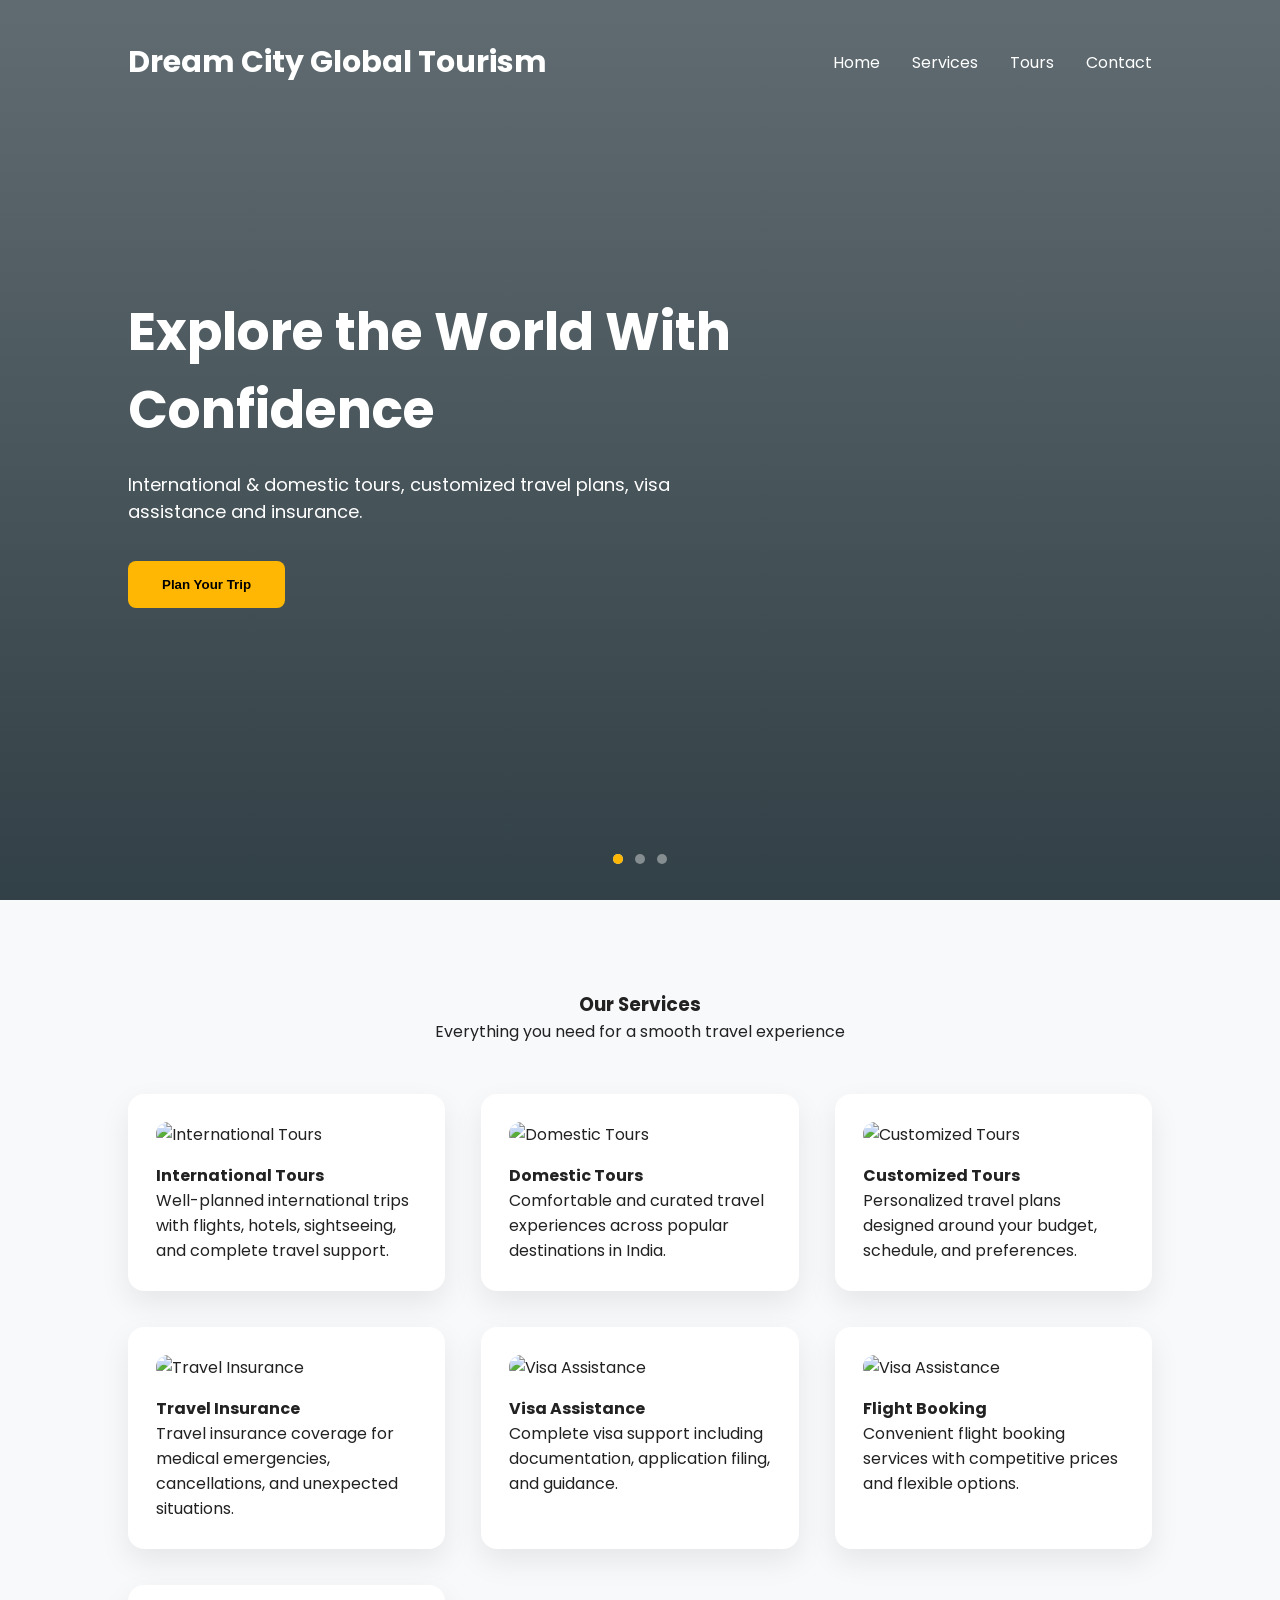
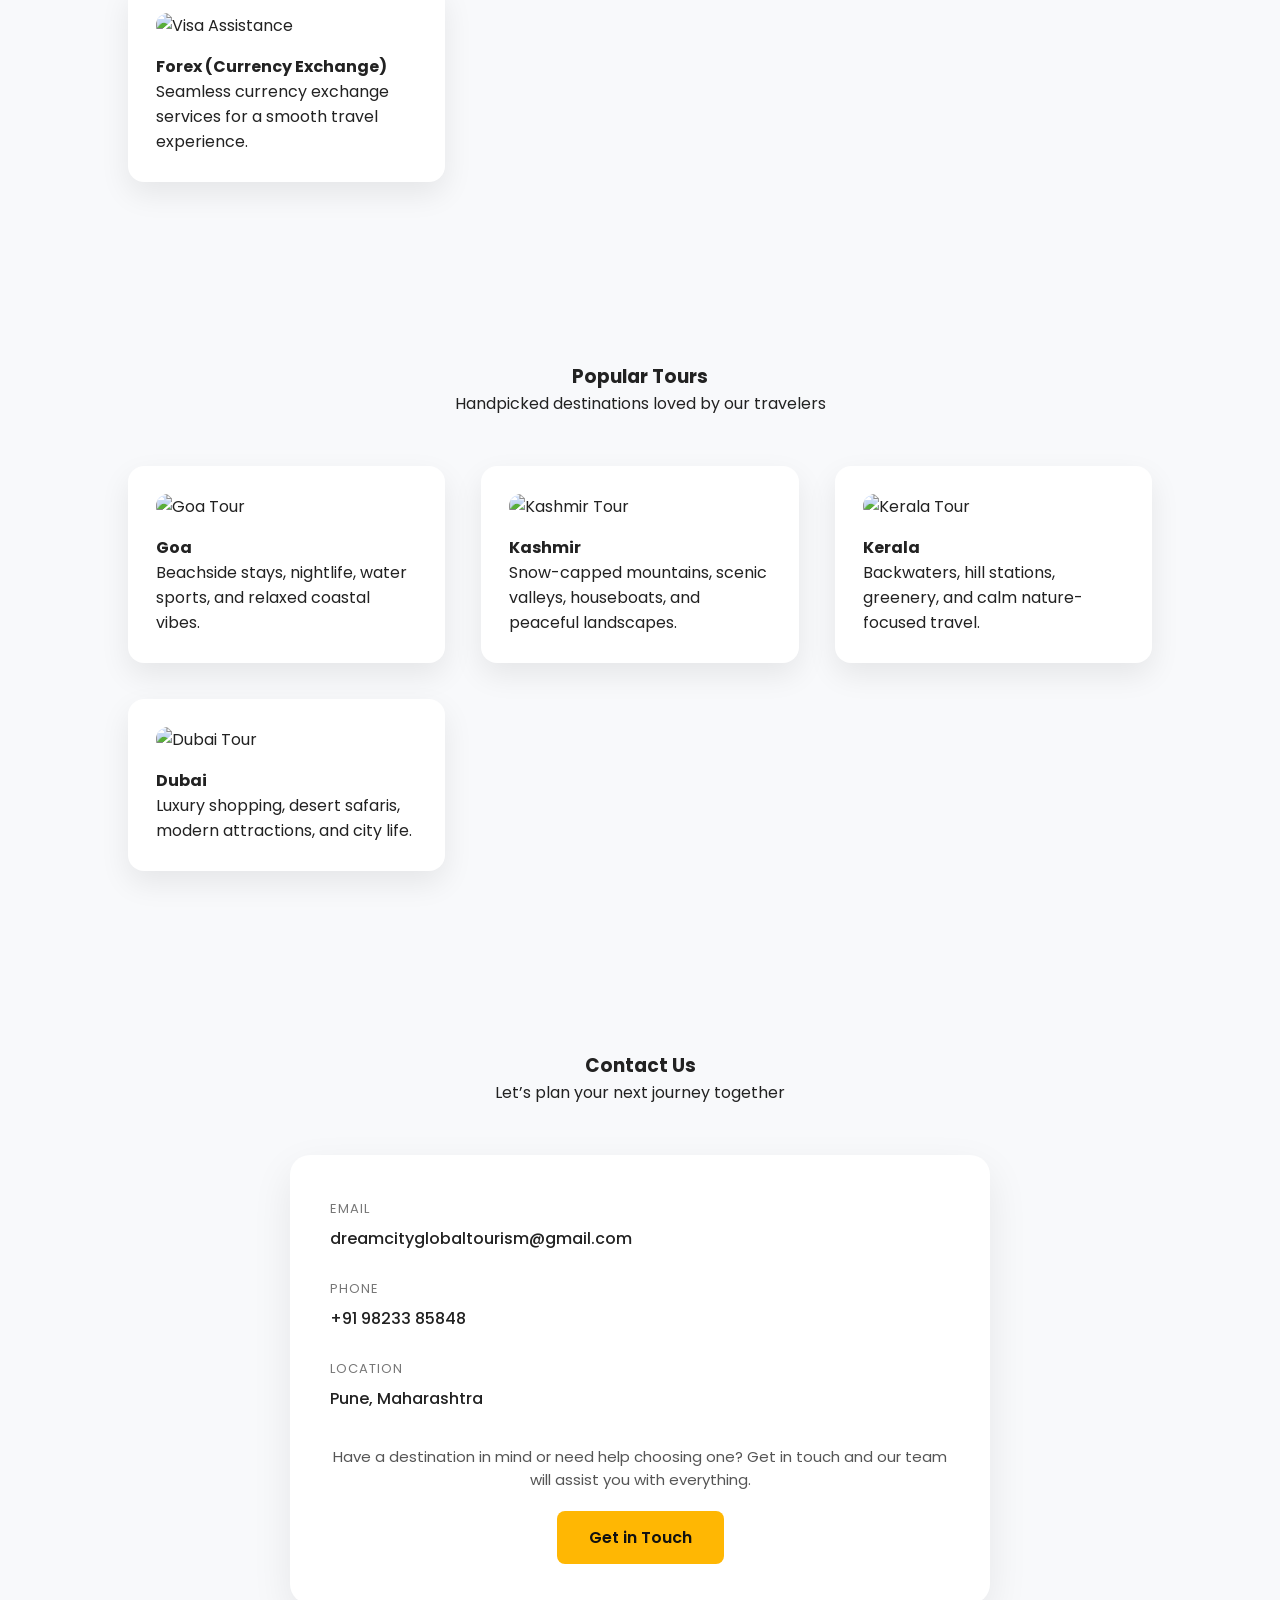
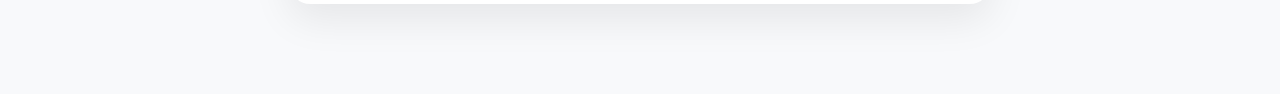
==== index.html @ 0d1ad714 "Update service images and add new services" ====
<!DOCTYPE html>
<html lang="en">
<head>
<meta charset="UTF-8">
<meta name="viewport" content="width=device-width, initial-scale=1.0">
<link rel="stylesheet" href="style.css">
<title>Dream City Global Tourism | Travel Smarter</title>

<link href="https://fonts.googleapis.com/css2?family=Poppins:wght@300;400;600;700&display=swap" rel="stylesheet">

<style>
/* ================= GLOBAL ================= */
* { margin: 0; padding: 0; box-sizing: border-box; }
html { scroll-behavior: smooth; }
body { font-family: 'Poppins', sans-serif; background: #f8f9fb; color: #222; }
a { text-decoration: none; color: inherit; }

/* ================= NAV ================= */
nav {
  position: absolute;
  top: 40px;
  left: 10%;
  right: 10%;
  display: flex;
  align-items: center;
  z-index: 10;
}
nav h1 { font-size: 30px; font-weight: 700; }
nav ul {
  list-style: none;
  display: flex;
  gap: 32px;
  margin-left: auto;
}
nav ul li a {
  position: relative;
  padding-bottom: 6px;
}
nav ul li a::after {
  content: '';
  position: absolute;
  left: 0;
  bottom: 0;
  width: 0;
  height: 2px;
  background: #ffb703;
  transition: width 0.3s;
}
nav ul li a:hover::after { width: 100%; }

/* ================= HOME / HERO ================= */
header {
  min-height: 100vh;
  position: relative;
  color: white;
  padding: 48px 10%;
  display: flex;
  align-items: center;
  overflow: hidden;
}

/* Slideshow */
.slideshow {
  position: absolute;
  inset: 0;
  z-index: -1;
}
.slide {
  position: absolute;
  inset: 0;
  background-size: cover;
  background-position: center;
  opacity: 0;
  transition: opacity 1s ease;
}
.slide.active { opacity: 1; }

.slideshow::after {
  content: '';
  position: absolute;
  inset: 0;
  background: linear-gradient(rgba(15,32,39,0.65), rgba(15,32,39,0.85));
}

/* Hero Text */
.hero {
  max-width: 620px;
}
.hero h2 { font-size: 52px; margin-bottom: 22px; }
.hero p { font-size: 18px; margin-bottom: 36px; }
.hero button {
  padding: 16px 34px;
  background: #ffb703;
  border: none;
  font-weight: 600;
  border-radius: 8px;
  cursor: pointer;
}

/* Slider dots + timeline */
.slider-controls {
  position: absolute;
  bottom: 36px;
  left: 50%;
  transform: translateX(-50%);
  display: flex;
  gap: 12px;
  z-index: 10;
}
.dot {
  width: 10px;
  height: 10px;
  border-radius: 50%;
  background: rgba(255,255,255,0.4);
  position: relative;
  overflow: hidden;
  cursor: pointer;
}
.dot.active { background: rgba(255,255,255,0.8); }
.dot::after {
  content: '';
  position: absolute;
  inset: 0;
  width: 0;
  background: #ffb703;
}
.dot.active::after {
  animation: progress 5s linear forwards;
}
@keyframes progress {
  from { width: 0; }
  to { width: 100%; }
}

/* ================= SECTIONS ================= */
section {
  padding: 90px 10%;
}
.section-title {
  text-align: center;
  margin-bottom: 50px;
}

/* ================= SERVICES ================= */
.services {
  display: grid;
  grid-template-columns: repeat(auto-fit, minmax(260px, 1fr));
  gap: 36px;
}
.card {
  background: white;
  padding: 28px;
  border-radius: 16px;
  box-shadow: 0 12px 30px rgba(0,0,0,0.08);
  transition: transform 0.3s;
}
.card:hover { transform: translateY(-8px); }
.card img {
  width: 100%;
  height: 180px;
  object-fit: cover;
  border-radius: 12px;
  margin-bottom: 16px;
}

/* ================= TOURS ================= */
.tours {
  display: grid;
  grid-template-columns: repeat(auto-fit, minmax(260px, 1fr));
  gap: 36px;
}

/* ================= CONTACT ================= */
.contact {
  max-width: 600px;
  margin: auto;
  text-align: center;
}

/* ================= RESPONSIVE ================= */
@media (max-width: 768px) {
  nav ul { display: none; }
  .hero h2 { font-size: 38px; }
}
</style>
</head>

<body>

<!-- ================= HOME ================= -->
<header id="home">

  <div class="slideshow">
    <div class="slide active" style="background-image:url('homeimages/slide1.jpg')"></div>
    <div class="slide" style="background-image:url('homeimages/slide2.jpg')"></div>
    <div class="slide" style="background-image:url('homeimages/slide3.jpg')"></div>
  </div>

  <nav>
    <h1>Dream City Global Tourism</h1>
    <ul>
      <li><a href="#home">Home</a></li>
      <li><a href="#services">Services</a></li>
      <li><a href="#tours">Tours</a></li>
      <li><a href="#contact">Contact</a></li>
    </ul>
  </nav>

  <div class="hero">
    <h2>Explore the World With Confidence</h2>
    <p>International & domestic tours, customized travel plans, visa assistance and insurance.</p>
    <button onclick="location.href='#contact'">Plan Your Trip</button>
  </div>

  <div class="slider-controls">
    <div class="dot active" data-slide="0"></div>
    <div class="dot" data-slide="1"></div>
    <div class="dot" data-slide="2"></div>
  </div>
</header>

<!-- ================= SERVICES ================= -->
<section id="services">
  <div class="section-title">
    <h3>Our Services</h3>
    <p>Everything you need for a smooth travel experience</p>
  </div>

  <div class="services">

    <div class="card">
      <img src="https://images.unsplash.com/photo-1576606970009-7ddc4229ced7?q=80&w=687&auto=format&fit=crop&ixlib=rb-4.1.0&ixid=M3wxMjA3fDB8MHxwaG90by1wYWdlfHx8fGVufDB8fHx8fA%3D%3D" alt="International Tours">
      <h4>International Tours</h4>
      <p>
        Well-planned international trips with flights, hotels,
        sightseeing, and complete travel support.
      </p>
    </div>

    <div class="card">
      <img src="https://images.unsplash.com/photo-1598434192043-71111c1b3f41?q=80&w=735&auto=format&fit=crop&ixlib=rb-4.1.0&ixid=M3wxMjA3fDB8MHxwaG90by1wYWdlfHx8fGVufDB8fHx8fA%3D%3D" alt="Domestic Tours">
      <h4>Domestic Tours</h4>
      <p>
        Comfortable and curated travel experiences across
        popular destinations in India.
      </p>
    </div>

    <div class="card">
      <img src="https://images.unsplash.com/photo-1588979355313-6711a095465f?q=80&w=672&auto=format&fit=crop&ixlib=rb-4.1.0&ixid=M3wxMjA3fDB8MHxwaG90by1wYWdlfHx8fGVufDB8fHx8fA%3D%3D" alt="Customized Tours">
      <h4>Customized Tours</h4>
      <p>
        Personalized travel plans designed around your
        budget, schedule, and preferences.
      </p>
    </div>

    <div class="card">
      <img src="https://cdn.prod.website-files.com/64b351c1d4e691cd90ad3d8f/68cc66d7bc62b01a6e5ba6d2_Travel%20Insurance%20for%20Canadians%20Everything%20You%20Need%20to%20Know%20Before%20Your%20Next%20Trip-min.png" alt="Travel Insurance">
      <h4>Travel Insurance</h4>
      <p>
        Travel insurance coverage for medical emergencies,
        cancellations, and unexpected situations.
      </p>
    </div>

    <div class="card">
      <img src="https://visadone.com/wp-content/uploads/2023/09/indian-passport-with-airoplane-on-world-map.jpg" alt="Visa Assistance">
      <h4>Visa Assistance</h4>
      <p>
        Complete visa support including documentation,
        application filing, and guidance.
      </p>
    </div>

     <div class="card">
      <img src="https://productimages.withfloats.com/serviceimages/tile/66e04db7fb564407d5b4b299Flight-Tickets-Rule" alt="Visa Assistance">
      <h4>Flight Booking</h4>
      <p>
        Convenient flight booking services with competitive prices and flexible options.
      </p>
    </div>

     <div class="card">
      <img src="https://www.relimoney.com/assets/img/rates-banner.png" alt="Visa Assistance">
      <h4>Forex (Currency Exchange) </h4>
      <p>
        Seamless currency exchange services for a smooth travel experience.
      </p>
    </div>

  </div>
</section>


<!-- ================= TOURS ================= -->
<section id="tours">
  <div class="section-title">
    <h3>Popular Tours</h3>
    <p>Handpicked destinations loved by our travelers</p>
  </div>

  <div class="tours">

    <div class="card">
      <img src="tourimages/goa.jpg" alt="Goa Tour">
      <h4>Goa</h4>
      <p>
        Beachside stays, nightlife, water sports,
        and relaxed coastal vibes.
      </p>
    </div>

    <div class="card">
      <img src="tourimages/kashmir.jpg" alt="Kashmir Tour">
      <h4>Kashmir</h4>
      <p>
        Snow-capped mountains, scenic valleys,
        houseboats, and peaceful landscapes.
      </p>
    </div>

    <div class="card">
      <img src="tourimages/kerala.jpg" alt="Kerala Tour">
      <h4>Kerala</h4>
      <p>
        Backwaters, hill stations, greenery,
        and calm nature-focused travel.
      </p>
    </div>

    <div class="card">
      <img src="tourimages/dubai.jpg" alt="Dubai Tour">
      <h4>Dubai</h4>
      <p>
        Luxury shopping, desert safaris,
        modern attractions, and city life.
      </p>
    </div>

  </div>
</section>


<!-- ================= CONTACT ================= -->
<section id="contact">
  <div class="section-title">
    <h3>Contact Us</h3>
    <p>Let’s plan your next journey together</p>
  </div>

  <div class="contact-card">
    <div class="contact-item">
      <span>Email</span>
      <p>dreamcityglobaltourism@gmail.com</p>
    </div>

    <div class="contact-item">
      <span>Phone</span>
      <p>+91 98233 85848 </p>
    </div>

    <div class="contact-item">
      <span>Location</span>
      <p>Pune, Maharashtra</p>
    </div>

    <div class="contact-cta">
      <p>
        Have a destination in mind or need help choosing one?
        Get in touch and our team will assist you with everything.
      </p>
      <a href="mailto:dreamcityglobaltourism@gmail.com" class="contact-btn">
        Get in Touch
      </a>
    </div>
  </div>
</section>


<script>
/* ================= SLIDER LOGIC ================= */
const slides = document.querySelectorAll('.slide');
const dots = document.querySelectorAll('.dot');
let current = 0;
let interval = setInterval(nextSlide, 5000);

function showSlide(i) {
  slides.forEach(s => s.classList.remove('active'));
  dots.forEach(d => d.classList.remove('active'));
  slides[i].classList.add('active');
  dots[i].classList.add('active');
  current = i;
  reset();
}
function nextSlide() {
  showSlide((current + 1) % slides.length);
}
function reset() {
  clearInterval(interval);
  interval = setInterval(nextSlide, 5000);
}
dots.forEach(d => d.onclick = () => showSlide(+d.dataset.slide));

/* Swipe support */
let startX = 0;
document.querySelector('.slideshow').addEventListener('touchstart', e => {
  startX = e.touches[0].clientX;
},{passive:true});
document.querySelector('.slideshow').addEventListener('touchend', e => {
  let endX = e.changedTouches[0].clientX;
  if (startX - endX > 50) nextSlide();
  if (endX - startX > 50) showSlide((current - 1 + slides.length) % slides.length);
},{passive:true});
</script>

</body>
</html>
---- style.css ----
body{font-family:Poppins,sans-serif;} nav{display:flex;} ul{margin-left:auto;display:flex;gap:20px;}

/* ================= CONTACT ================= */
.contact-card {
  max-width: 700px;
  margin: auto;
  background: white;
  border-radius: 20px;
  padding: 40px;
  box-shadow: 0 15px 40px rgba(0,0,0,0.08);
  display: grid;
  gap: 24px;
}

.contact-item span {
  font-size: 13px;
  text-transform: uppercase;
  letter-spacing: 1px;
  color: #777;
}

.contact-item p {
  font-size: 16px;
  font-weight: 500;
  margin-top: 6px;
}

.contact-cta {
  margin-top: 10px;
  text-align: center;
}

.contact-cta p {
  font-size: 15px;
  color: #555;
  margin-bottom: 20px;
}

.contact-btn {
  display: inline-block;
  padding: 14px 32px;
  background: #ffb703;
  color: #111;
  font-weight: 600;
  border-radius: 8px;
  transition: transform 0.2s ease, box-shadow 0.2s ease;
}

.contact-btn:hover {
  transform: translateY(-2px);
  box-shadow: 0 8px 20px rgba(0,0,0,0.15);
}
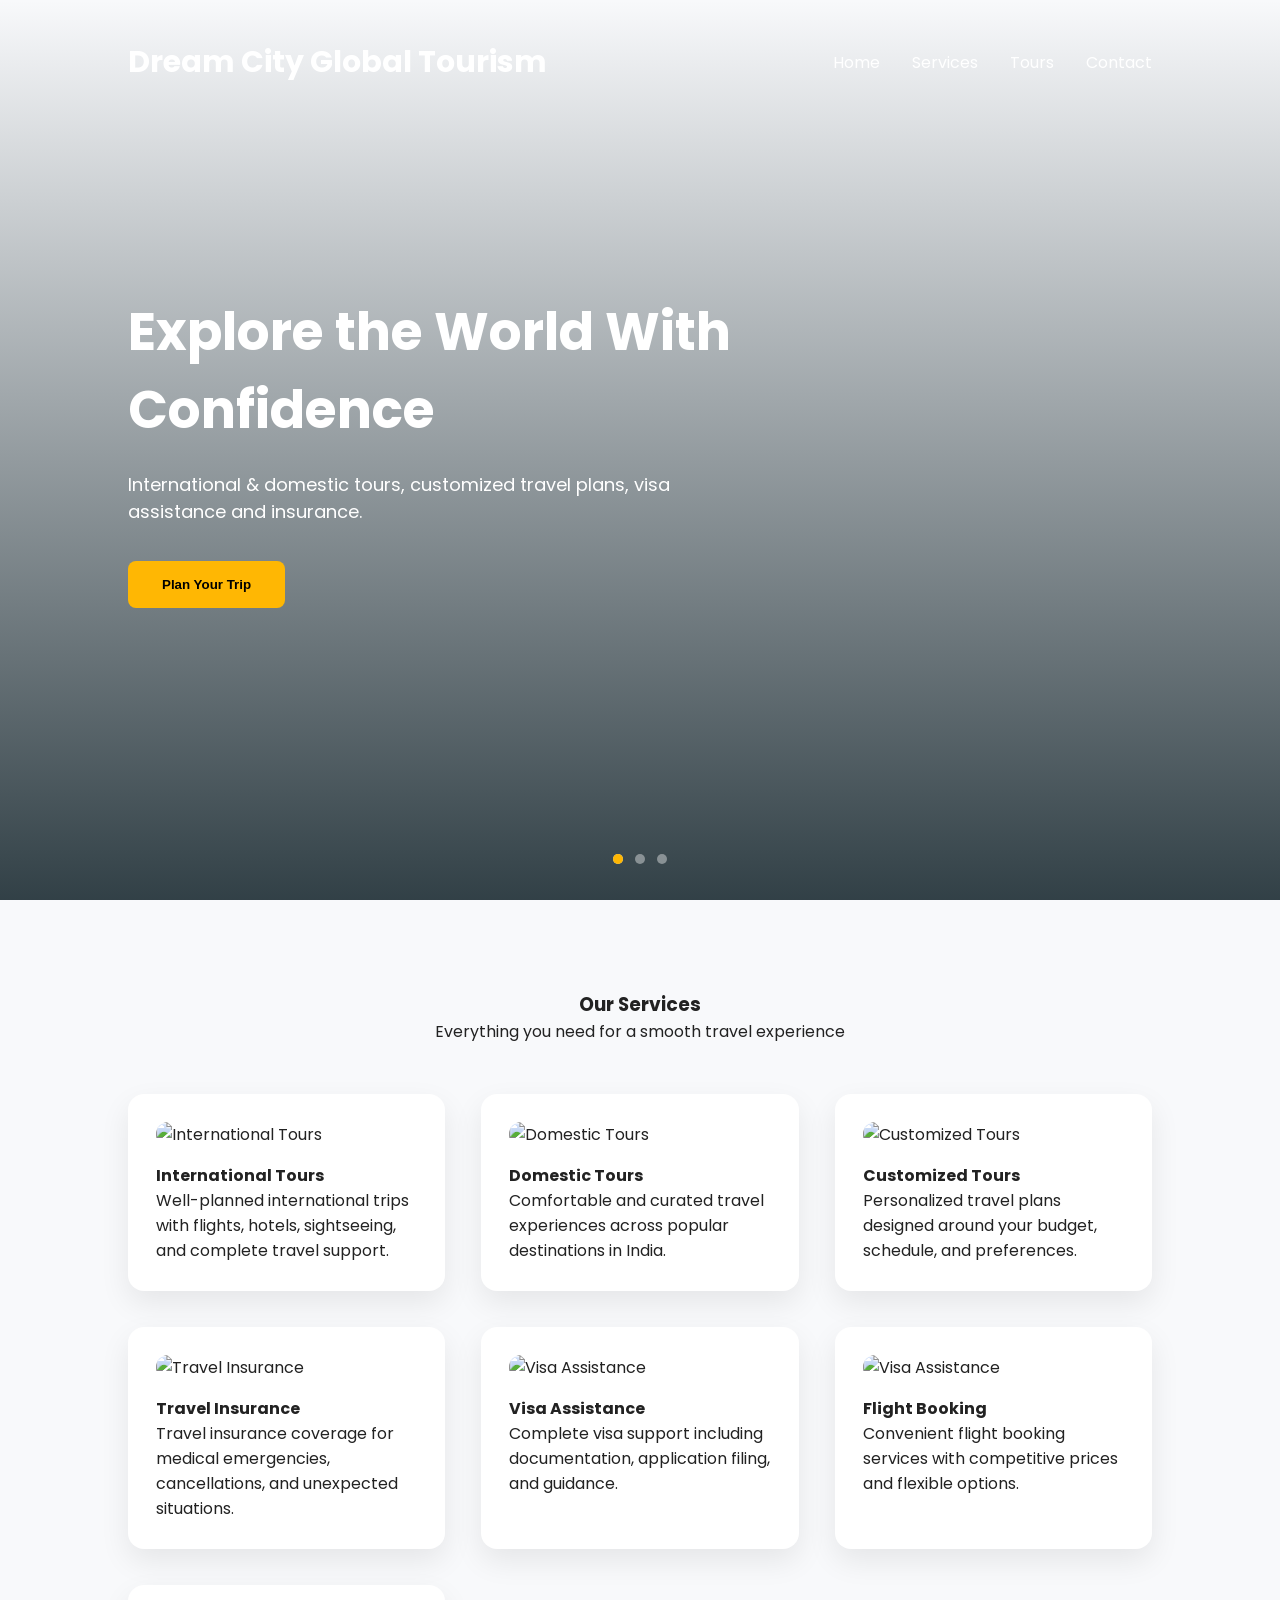
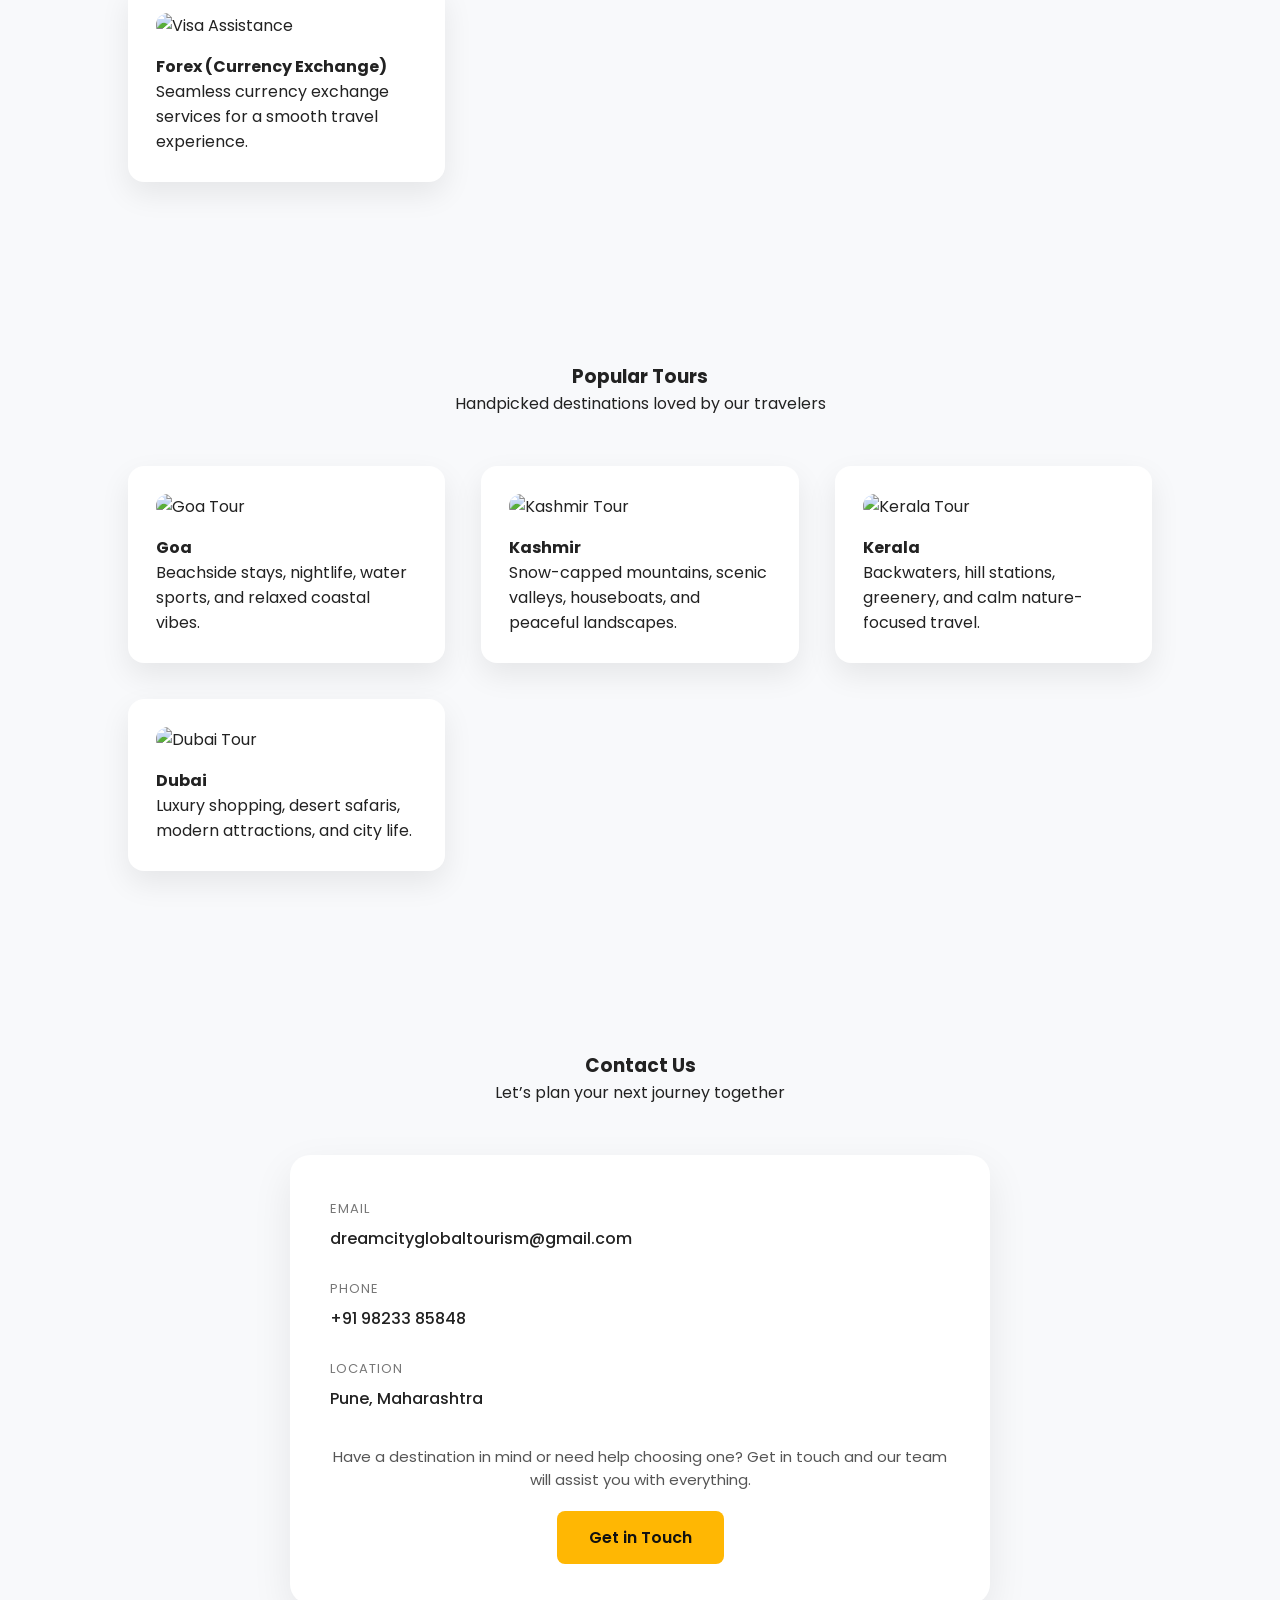
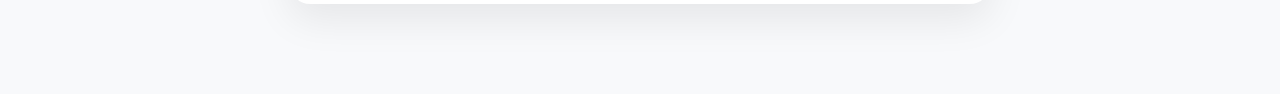
==== commit 564ef378: "Adjust background gradient in slideshow" ====
--- a/index.html
+++ b/index.html
@@ -79,8 +79,9 @@
   content: '';
   position: absolute;
   inset: 0;
-  background: linear-gradient(rgba(15,32,39,0.65), rgba(15,32,39,0.85));
-}
+  background: linear-gradient(rgba(15, 32, 39, 0), rgba(15,32,39,0.85));
+}
+
 
 /* Hero Text */
 .hero {
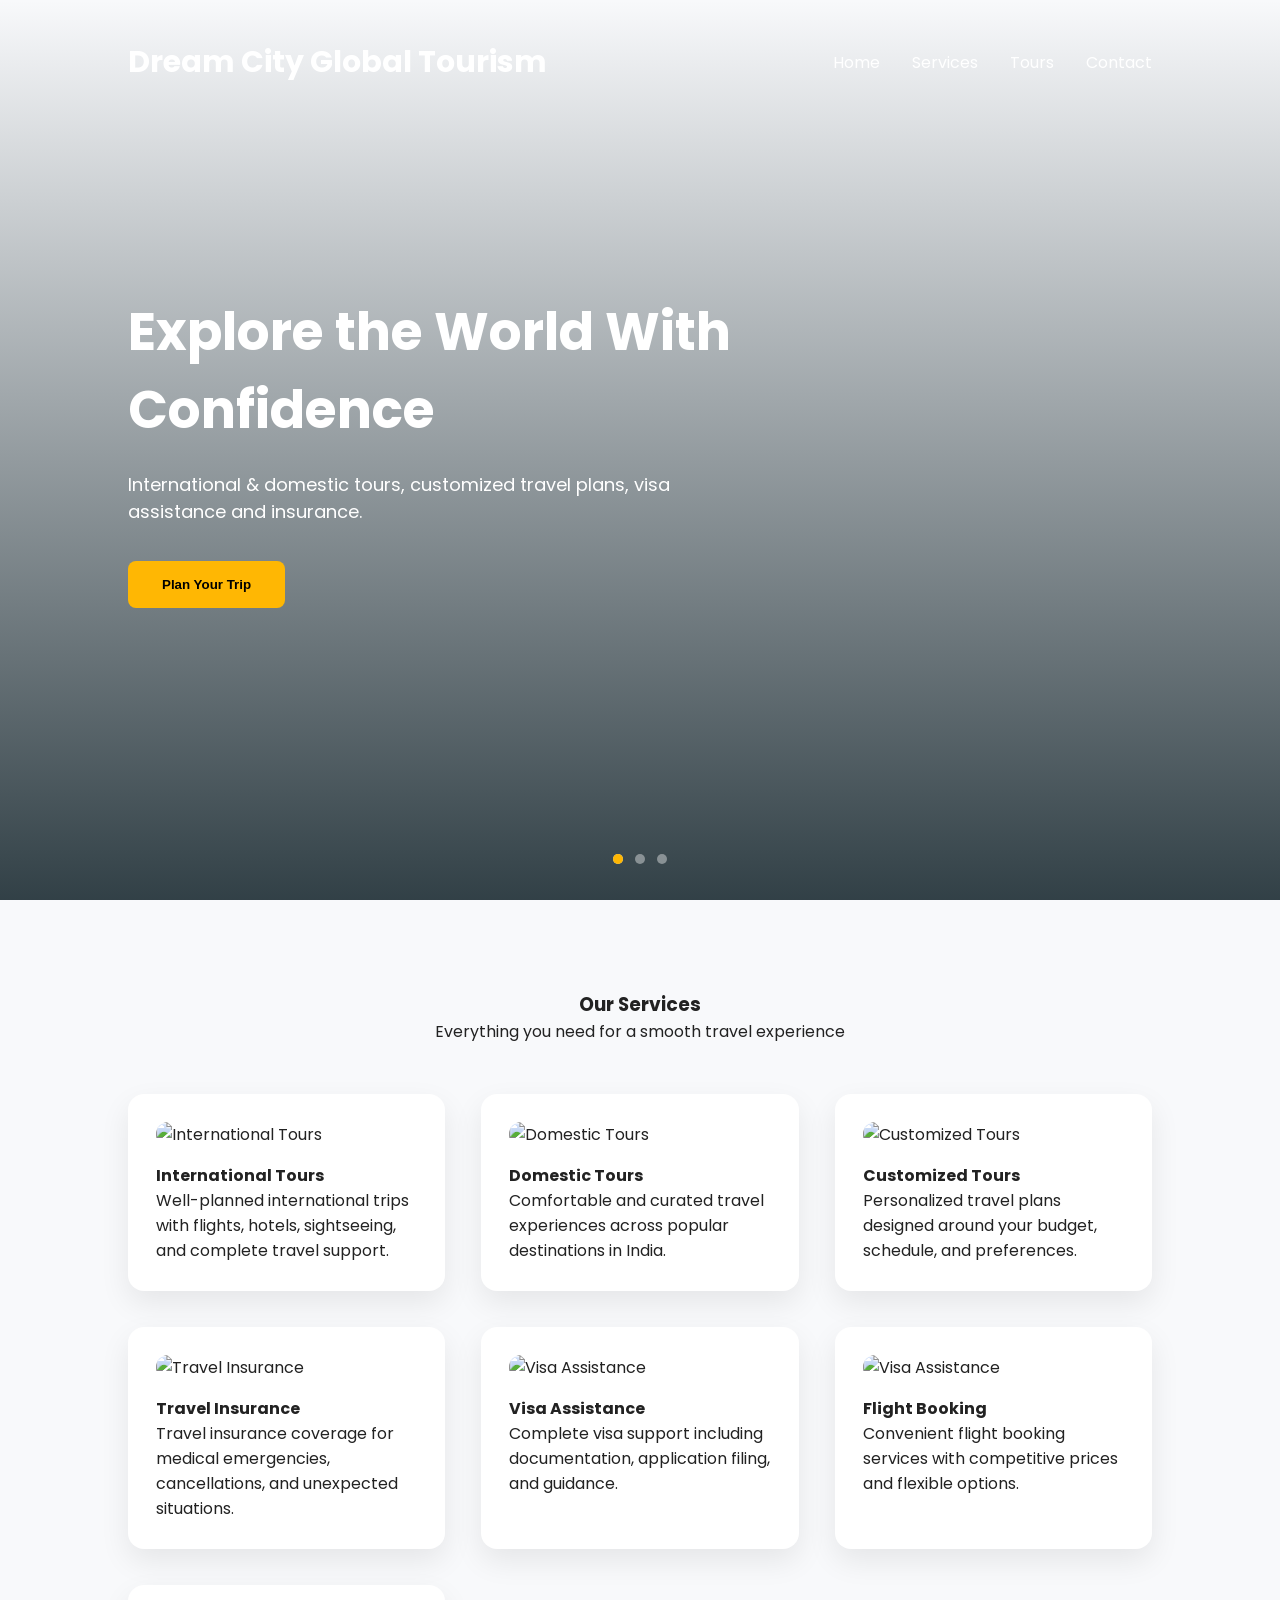
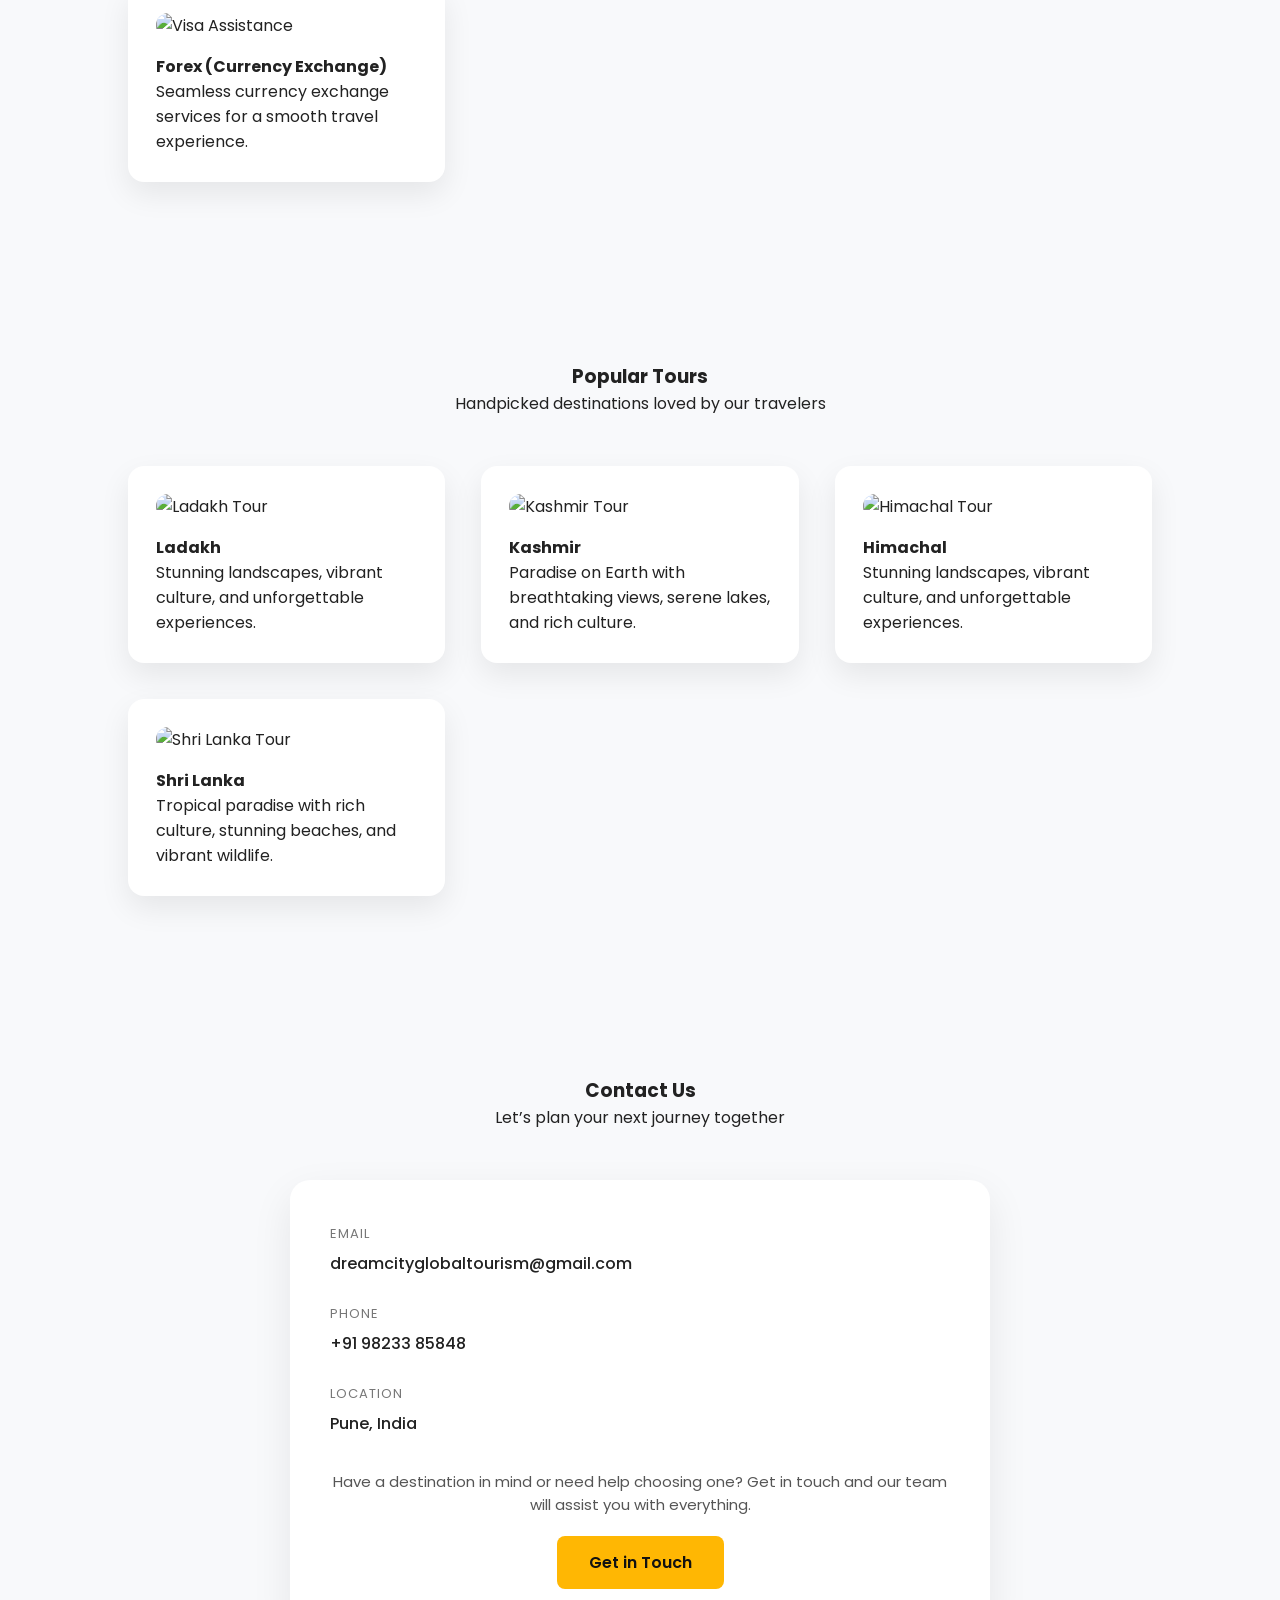
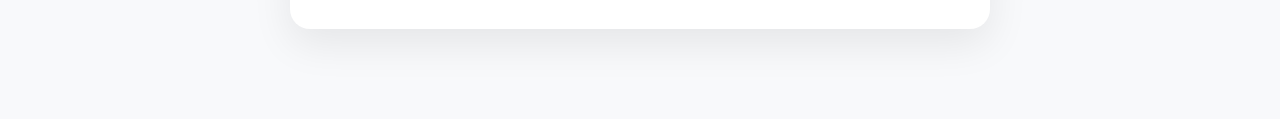
==== commit ed95f375: "Update image sources and tour descriptions in index.html" ====
--- a/index.html
+++ b/index.html
@@ -82,7 +82,6 @@
   background: linear-gradient(rgba(15, 32, 39, 0), rgba(15,32,39,0.85));
 }
 
-
 /* Hero Text */
 .hero {
   max-width: 620px;
@@ -192,9 +191,9 @@
 <header id="home">
 
   <div class="slideshow">
-    <div class="slide active" style="background-image:url('homeimages/slide1.jpg')"></div>
-    <div class="slide" style="background-image:url('homeimages/slide2.jpg')"></div>
-    <div class="slide" style="background-image:url('homeimages/slide3.jpg')"></div>
+    <div class="slide active" style="background-image:url('https://images.unsplash.com/photo-1593693411515-c20261bcad6e?q=80&w=1169&auto=format&fit=crop')"></div>
+    <div class="slide" style="background-image:url('https://images.unsplash.com/flagged/photo-1559717201-fbb671ff56b7?q=80&w=1171&auto=format&fit=crop')"></div>
+    <div class="slide" style="background-image:url('https://images.unsplash.com/photo-1658891283935-fc955a7ebd66?q=80&w=1170&auto=format&fit=crop')"></div>
   </div>
 
   <nav>
@@ -202,7 +201,7 @@
     <ul>
       <li><a href="#home">Home</a></li>
       <li><a href="#services">Services</a></li>
-      <li><a href="#tours">Tours</a></li>
+      <li><a href="tours.html">Tours</a></li> 
       <li><a href="#contact">Contact</a></li>
     </ul>
   </nav>
@@ -210,7 +209,7 @@
   <div class="hero">
     <h2>Explore the World With Confidence</h2>
     <p>International & domestic tours, customized travel plans, visa assistance and insurance.</p>
-    <button onclick="location.href='#contact'">Plan Your Trip</button>
+    <button onclick="location.href='tours.html'">Plan Your Trip</button>
   </div>
 
   <div class="slider-controls">
@@ -294,6 +293,7 @@
 </section>
 
 
+
 <!-- ================= TOURS ================= -->
 <section id="tours">
   <div class="section-title">
@@ -303,39 +303,39 @@
 
   <div class="tours">
 
-    <div class="card">
-      <img src="tourimages/goa.jpg" alt="Goa Tour">
-      <h4>Goa</h4>
-      <p>
-        Beachside stays, nightlife, water sports,
-        and relaxed coastal vibes.
-      </p>
-    </div>
-
-    <div class="card">
-      <img src="tourimages/kashmir.jpg" alt="Kashmir Tour">
+<div class="card">
+      <img src="https://images.unsplash.com/photo-1619837374214-f5b9eb80876d?q=80&w=687&auto=format&fit=crop&ixlib=rb-4.1.0&ixid=M3wxMjA3fDB8MHxwaG90by1wYWdlfHx8fGVufDB8fHx8fA%3D%3D" alt="Ladakh Tour">
+      <h4>Ladakh</h4>
+      <p>
+        Stunning landscapes, vibrant culture,
+        and unforgettable experiences.
+      </p>
+    </div>
+
+    <div class="card">
+      <img src="https://plus.unsplash.com/premium_photo-1697730150003-26a1d469adb4?q=80&w=1074&auto=format&fit=crop&ixlib=rb-4.1.0&ixid=M3wxMjA3fDB8MHxwaG90by1wYWdlfHx8fGVufDB8fHx8fA%3D%3D" alt="Kashmir Tour">
       <h4>Kashmir</h4>
       <p>
-        Snow-capped mountains, scenic valleys,
-        houseboats, and peaceful landscapes.
-      </p>
-    </div>
-
-    <div class="card">
-      <img src="tourimages/kerala.jpg" alt="Kerala Tour">
-      <h4>Kerala</h4>
-      <p>
-        Backwaters, hill stations, greenery,
-        and calm nature-focused travel.
-      </p>
-    </div>
-
-    <div class="card">
-      <img src="tourimages/dubai.jpg" alt="Dubai Tour">
-      <h4>Dubai</h4>
-      <p>
-        Luxury shopping, desert safaris,
-        modern attractions, and city life.
+        Paradise on Earth with breathtaking views,
+        serene lakes, and rich culture.
+      </p>
+    </div>
+
+    <div class="card">
+      <img src="https://images.unsplash.com/photo-1605649487212-47bdab064df7?q=80&w=1170&auto=format&fit=crop&ixlib=rb-4.1.0&ixid=M3wxMjA3fDB8MHxwaG90by1wYWdlfHx8fGVufDB8fHx8fA%3D%3D" alt="Himachal Tour">
+      <h4>Himachal</h4>
+      <p>
+        Stunning landscapes, vibrant culture,
+        and unforgettable experiences.
+      </p>
+    </div>
+
+    <div class="card">
+      <img src="https://www.distinctdestinations.in/DistinctDestinationsBackEndImg/BlogImage/sri-lanka-an-11-day-journey-through-culture-nature-and-heritage-L-distinctdestinations.jpg" alt="Shri Lanka Tour">
+      <h4>Shri Lanka</h4>
+      <p>
+        Tropical paradise with rich culture,
+        stunning beaches, and vibrant wildlife.
       </p>
     </div>
 
@@ -358,12 +358,12 @@
 
     <div class="contact-item">
       <span>Phone</span>
-      <p>+91 98233 85848 </p>
+      <p>+91 98233 85848</p>
     </div>
 
     <div class="contact-item">
       <span>Location</span>
-      <p>Pune, Maharashtra</p>
+      <p>Pune, India</p>
     </div>
 
     <div class="contact-cta">
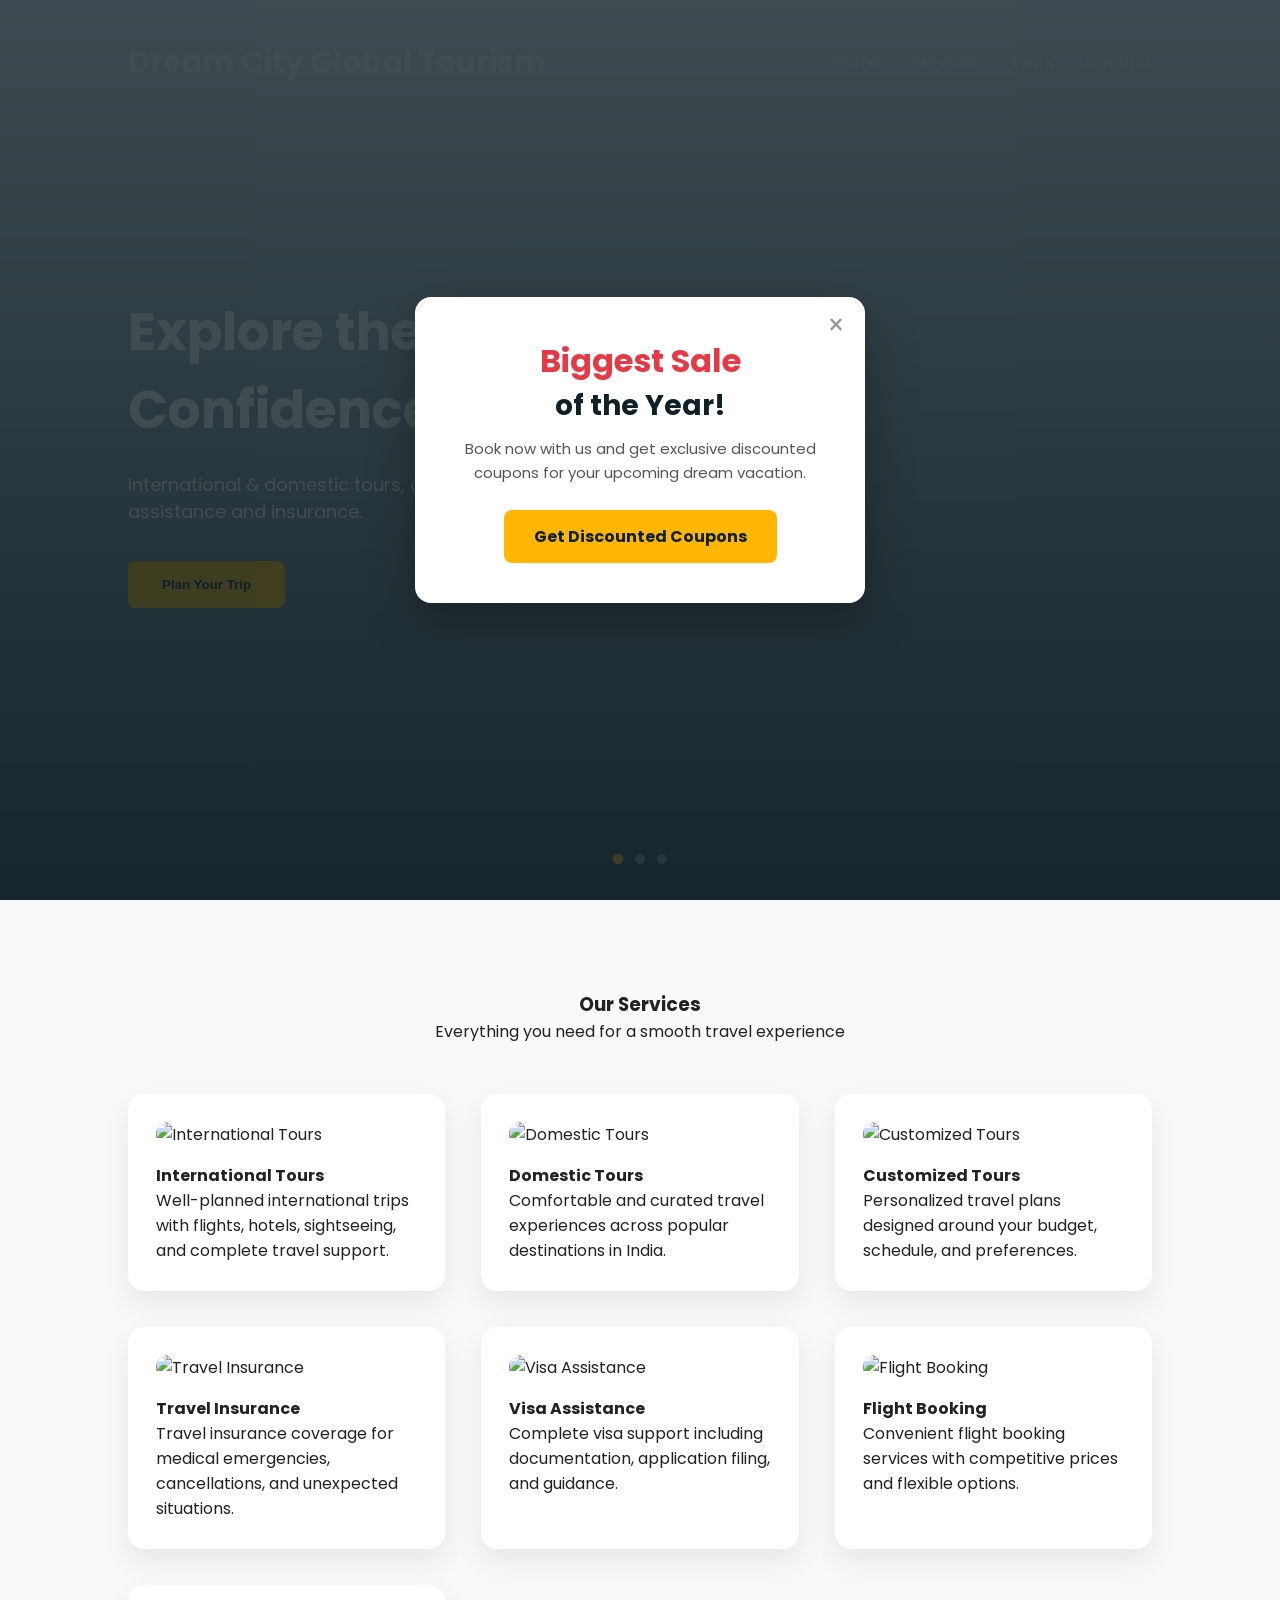
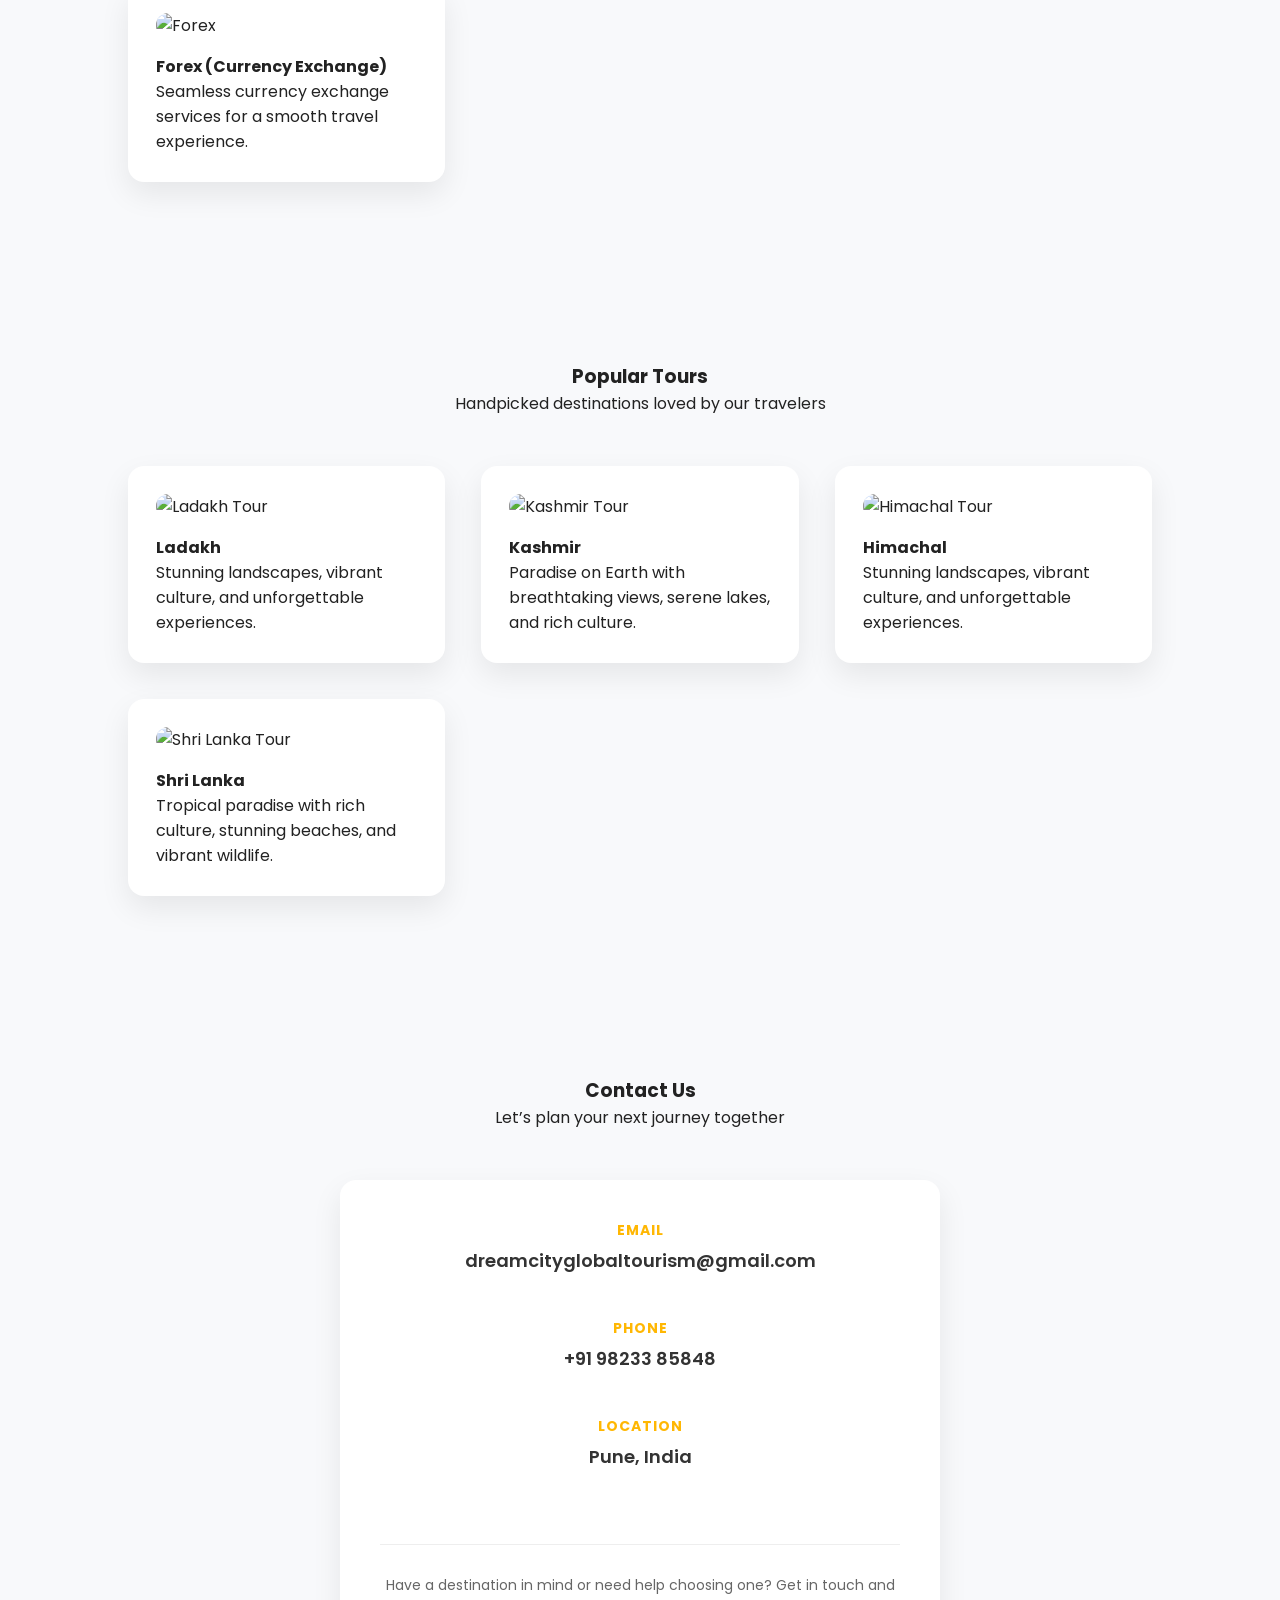
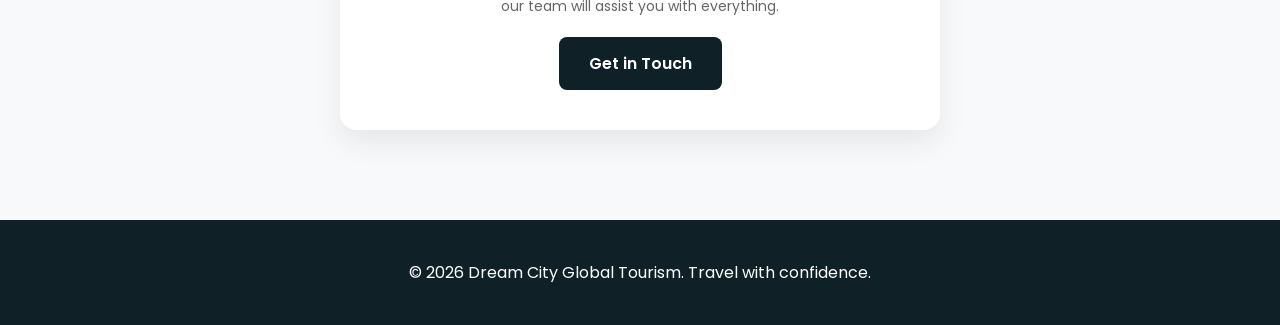
==== commit 961d78aa: "Implement popup and update footer in index.html Added popup functionality and updated footer." ====
--- a/index.html
+++ b/index.html
@@ -25,12 +25,13 @@
   align-items: center;
   z-index: 10;
 }
-nav h1 { font-size: 30px; font-weight: 700; }
+nav h1 { font-size: 30px; font-weight: 700; color: white; }
 nav ul {
   list-style: none;
   display: flex;
   gap: 32px;
   margin-left: auto;
+  color: white;
 }
 nav ul li a {
   position: relative;
@@ -91,11 +92,14 @@
 .hero button {
   padding: 16px 34px;
   background: #ffb703;
+  color: #0f2027;
   border: none;
   font-weight: 600;
   border-radius: 8px;
   cursor: pointer;
-}
+  transition: transform 0.2s;
+}
+.hero button:hover { transform: scale(1.05); }
 
 /* Slider dots + timeline */
 .slider-controls {
@@ -177,6 +181,87 @@
   text-align: center;
 }
 
+.contact-card {
+  background: white;
+  padding: 40px;
+  border-radius: 16px;
+  box-shadow: 0 12px 30px rgba(0,0,0,0.08);
+  max-width: 600px;
+  margin: auto;
+  text-align: center;
+}
+.contact-item { margin-bottom: 20px; }
+.contact-item span { font-weight: 700; color: #ffb703; display: block; font-size: 14px; text-transform: uppercase; letter-spacing: 1px; margin-bottom: 5px; }
+.contact-item p { font-size: 18px; color: #333; font-weight: 600; }
+.contact-cta { margin-top: 30px; border-top: 1px solid #eee; padding-top: 30px; }
+.contact-cta p { font-size: 14px; color: #666; margin-bottom: 20px; }
+.contact-btn { display: inline-block; padding: 14px 30px; background: #0f2027; color: white; border-radius: 8px; font-weight: 600; transition: background 0.3s; }
+.contact-btn:hover { background: #ffb703; color: #0f2027; }
+
+/* ================= POPUP STYLES ================= */
+.popup-overlay {
+  position: fixed;
+  top: 0;
+  left: 0;
+  width: 100%;
+  height: 100%;
+  background: rgba(15, 32, 39, 0.8);
+  display: flex;
+  align-items: center;
+  justify-content: center;
+  z-index: 9999;
+  opacity: 0;
+  visibility: hidden;
+  transition: opacity 0.4s ease, visibility 0.4s ease;
+}
+.popup-overlay.show {
+  opacity: 1;
+  visibility: visible;
+}
+.popup-content {
+  background: white;
+  padding: 40px 30px;
+  border-radius: 16px;
+  text-align: center;
+  max-width: 450px;
+  width: 90%;
+  position: relative;
+  box-shadow: 0 20px 50px rgba(0,0,0,0.3);
+  transform: translateY(30px) scale(0.95);
+  transition: transform 0.4s cubic-bezier(0.175, 0.885, 0.32, 1.275);
+}
+.popup-overlay.show .popup-content {
+  transform: translateY(0) scale(1);
+}
+.close-popup {
+  position: absolute;
+  top: 15px;
+  right: 20px;
+  font-size: 28px;
+  line-height: 1;
+  color: #999;
+  cursor: pointer;
+  transition: color 0.3s;
+}
+.close-popup:hover { color: #e63946; }
+.popup-content h2 { font-size: 28px; color: #0f2027; margin-bottom: 10px; }
+.popup-content h2 span { color: #e63946; display: block; font-size: 32px; }
+.popup-content p { font-size: 15px; color: #555; margin-bottom: 25px; line-height: 1.6; }
+.popup-btn {
+  display: inline-block;
+  padding: 14px 30px;
+  background: #ffb703;
+  color: #0f2027;
+  text-decoration: none;
+  font-weight: 700;
+  border-radius: 8px;
+  transition: transform 0.2s, box-shadow 0.2s;
+}
+.popup-btn:hover {
+  transform: translateY(-2px);
+  box-shadow: 0 5px 15px rgba(255, 183, 3, 0.4);
+}
+
 /* ================= RESPONSIVE ================= */
 @media (max-width: 768px) {
   nav ul { display: none; }
@@ -187,7 +272,6 @@
 
 <body>
 
-<!-- ================= HOME ================= -->
 <header id="home">
 
   <div class="slideshow">
@@ -219,7 +303,6 @@
   </div>
 </header>
 
-<!-- ================= SERVICES ================= -->
 <section id="services">
   <div class="section-title">
     <h3>Our Services</h3>
@@ -274,7 +357,7 @@
     </div>
 
      <div class="card">
-      <img src="https://productimages.withfloats.com/serviceimages/tile/66e04db7fb564407d5b4b299Flight-Tickets-Rule" alt="Visa Assistance">
+      <img src="https://productimages.withfloats.com/serviceimages/tile/66e04db7fb564407d5b4b299Flight-Tickets-Rule" alt="Flight Booking">
       <h4>Flight Booking</h4>
       <p>
         Convenient flight booking services with competitive prices and flexible options.
@@ -282,7 +365,7 @@
     </div>
 
      <div class="card">
-      <img src="https://www.relimoney.com/assets/img/rates-banner.png" alt="Visa Assistance">
+      <img src="https://www.relimoney.com/assets/img/rates-banner.png" alt="Forex">
       <h4>Forex (Currency Exchange) </h4>
       <p>
         Seamless currency exchange services for a smooth travel experience.
@@ -292,9 +375,6 @@
   </div>
 </section>
 
-
-
-<!-- ================= TOURS ================= -->
 <section id="tours">
   <div class="section-title">
     <h3>Popular Tours</h3>
@@ -303,7 +383,7 @@
 
   <div class="tours">
 
-<div class="card">
+    <div class="card">
       <img src="https://images.unsplash.com/photo-1619837374214-f5b9eb80876d?q=80&w=687&auto=format&fit=crop&ixlib=rb-4.1.0&ixid=M3wxMjA3fDB8MHxwaG90by1wYWdlfHx8fGVufDB8fHx8fA%3D%3D" alt="Ladakh Tour">
       <h4>Ladakh</h4>
       <p>
@@ -342,8 +422,6 @@
   </div>
 </section>
 
-
-<!-- ================= CONTACT ================= -->
 <section id="contact">
   <div class="section-title">
     <h3>Contact Us</h3>
@@ -378,6 +456,18 @@
   </div>
 </section>
 
+<footer style="background: #0f2027; color: white; padding: 40px 10%; text-align: center;">
+  <p>&copy; 2026 Dream City Global Tourism. Travel with confidence.</p>
+</footer>
+
+<div class="popup-overlay" id="promo-popup">
+  <div class="popup-content">
+    <span class="close-popup" id="close-popup">&times;</span>
+    <h2><span>Biggest Sale</span> of the Year!</h2>
+    <p>Book now with us and get exclusive discounted coupons for your upcoming dream vacation.</p>
+    <a href="tours.html" class="popup-btn">Get Discounted Coupons</a>
+  </div>
+</div>
 
 <script>
 /* ================= SLIDER LOGIC ================= */
@@ -413,6 +503,29 @@
   if (startX - endX > 50) nextSlide();
   if (endX - startX > 50) showSlide((current - 1 + slides.length) % slides.length);
 },{passive:true});
+
+/* ================= POPUP LOGIC ================= */
+const popup = document.getElementById('promo-popup');
+const closeBtn = document.getElementById('close-popup');
+
+// Show popup after 1.5 seconds of page load
+window.addEventListener('load', () => {
+  setTimeout(() => {
+    popup.classList.add('show');
+  }, 1500);
+});
+
+// Close popup on 'X' click
+closeBtn.addEventListener('click', () => {
+  popup.classList.remove('show');
+});
+
+// Close popup if user clicks outside the white box
+window.addEventListener('click', (e) => {
+  if (e.target === popup) {
+    popup.classList.remove('show');
+  }
+});
 </script>
 
 </body>
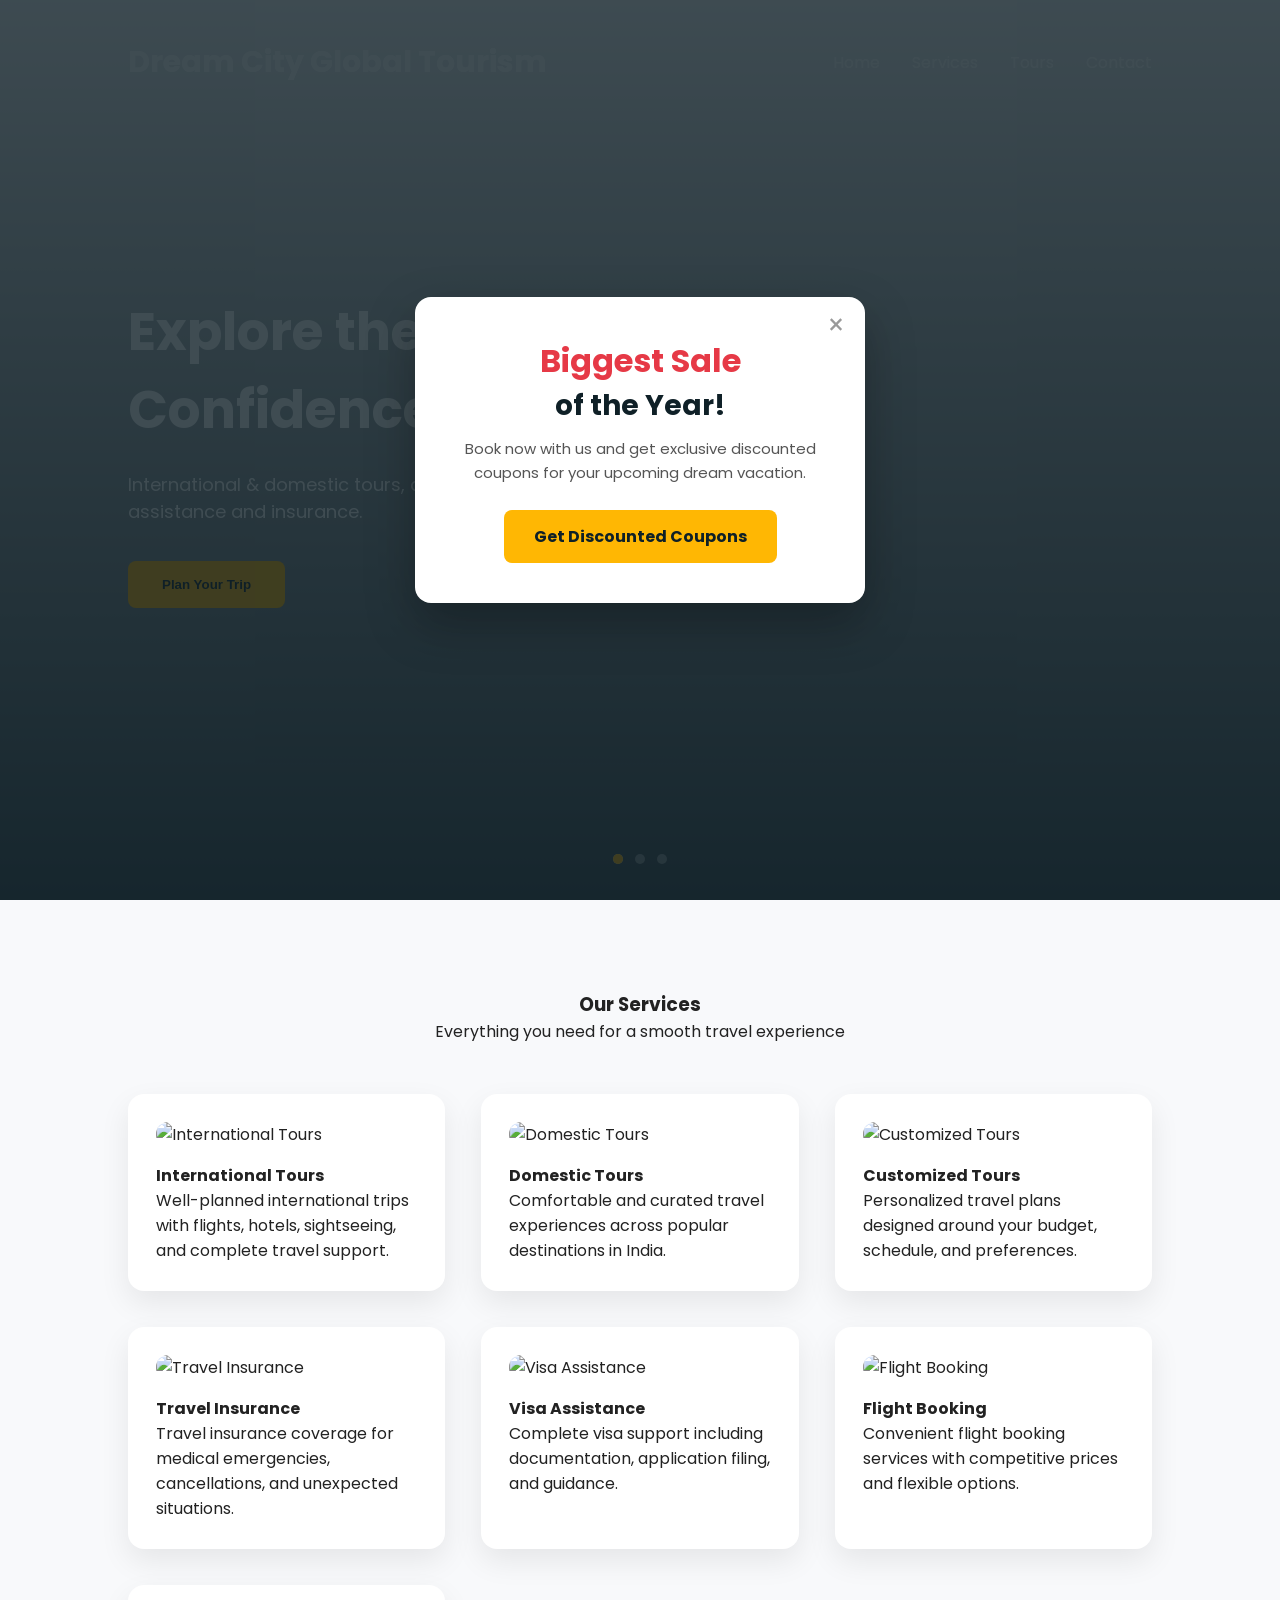
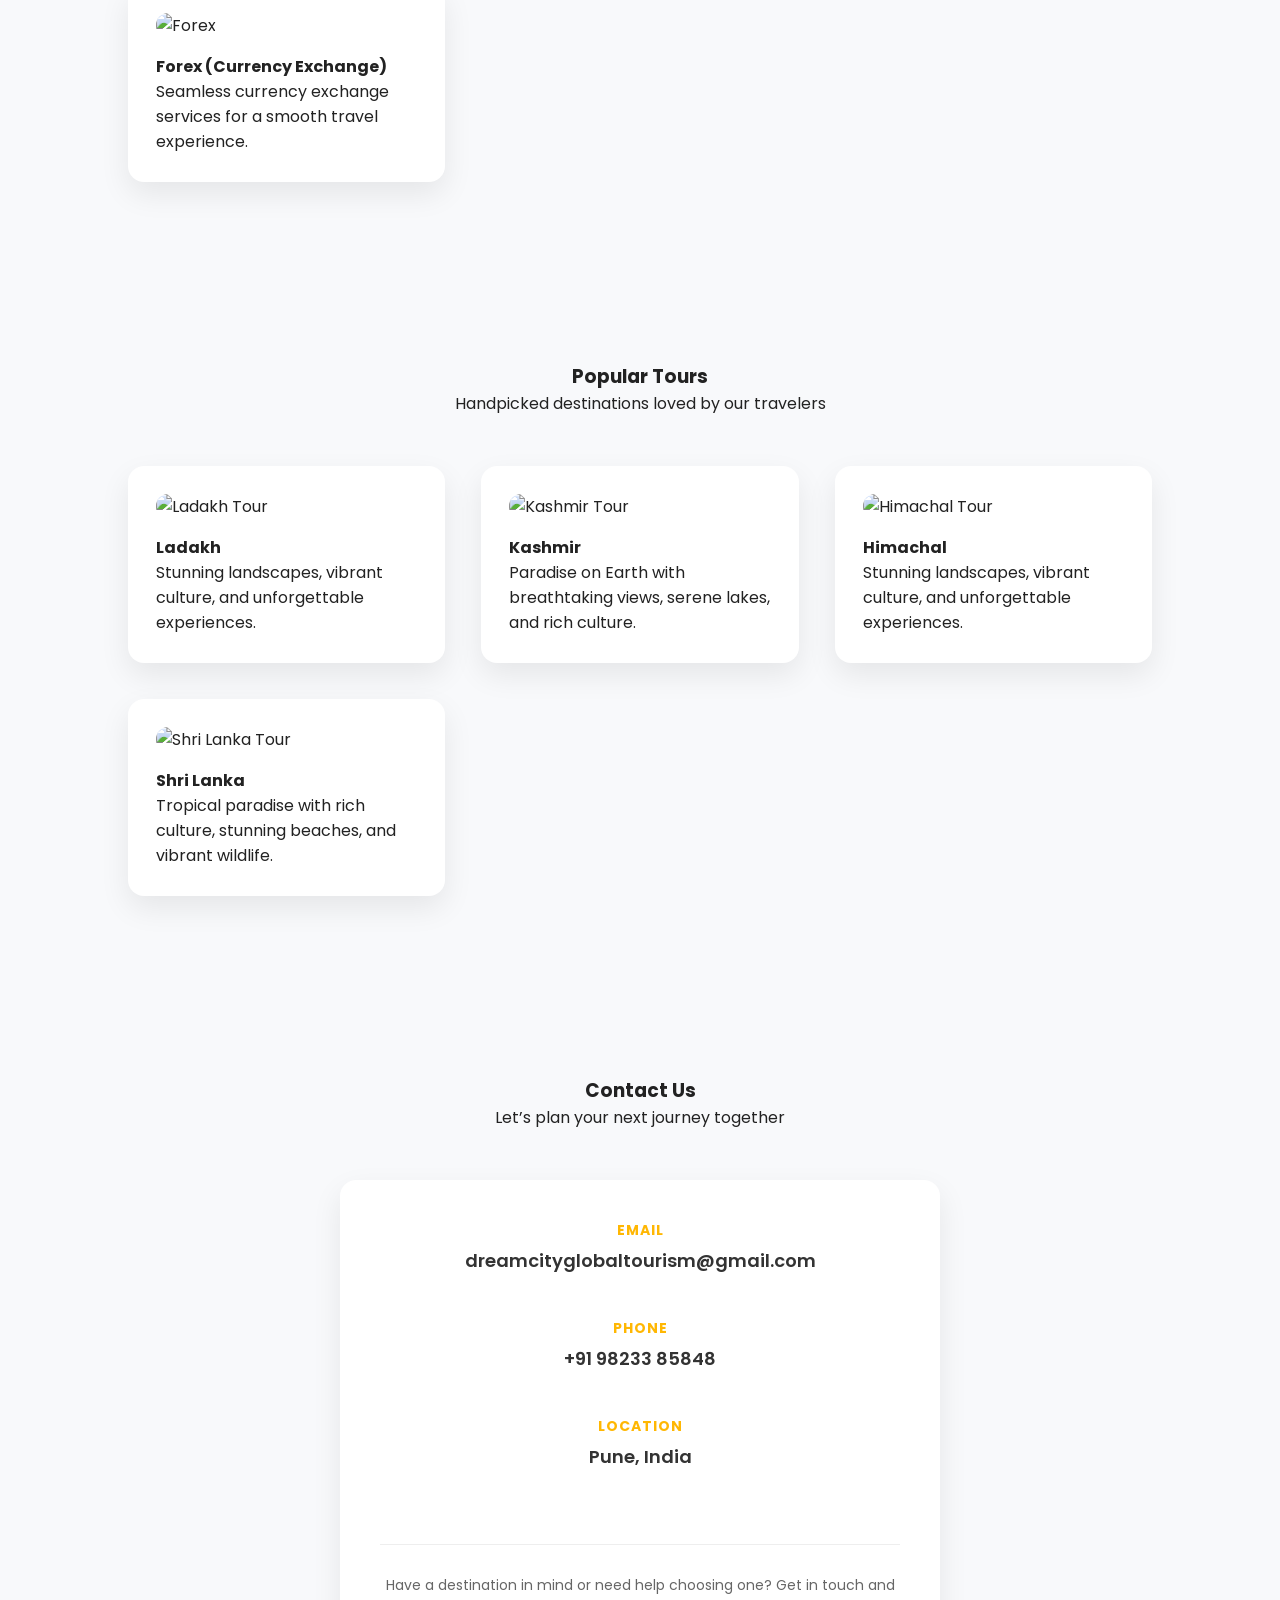
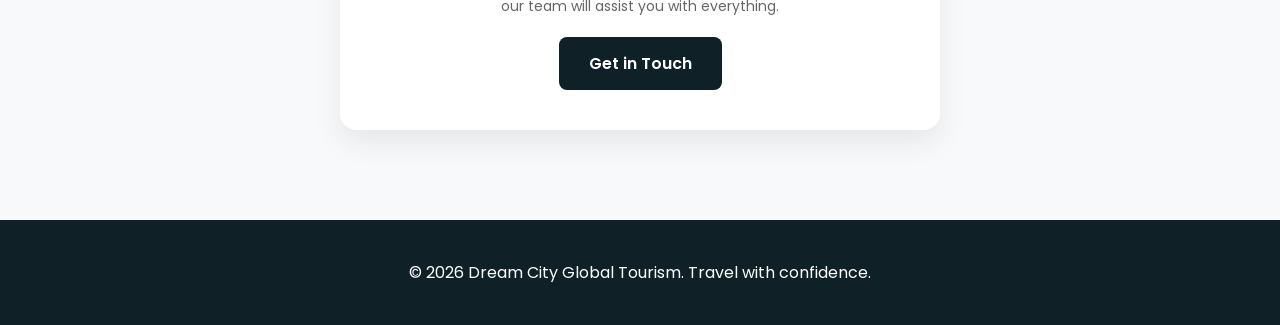
==== commit 4c70c89a: "Add mobile navigation menu and toggle functionality" ====
--- a/index.html
+++ b/index.html
@@ -267,6 +267,56 @@
   nav ul { display: none; }
   .hero h2 { font-size: 38px; }
 }
+
+
+/* Hide hamburger by default (Desktop) */
+.menu-toggle {
+  display: none;
+  flex-direction: column;
+  gap: 5px;
+  cursor: pointer;
+  z-index: 101;
+}
+
+.menu-toggle span {
+  width: 25px;
+  height: 3px;
+  background: white;
+  border-radius: 2px;
+}
+
+/* Mobile Styles */
+@media (max-width: 768px) {
+  .menu-toggle {
+    display: flex; /* Show only on mobile */
+    position: absolute;
+    right: 20px;
+    top: 10px;
+  }
+
+  nav ul {
+    display: none; /* Hide standard menu */
+    flex-direction: column;
+    position: absolute;
+    top: 60px;
+    right: 0;
+    background: rgba(15, 32, 39, 0.95);
+    width: 200px;
+    padding: 20px;
+    border-radius: 8px;
+    text-align: right;
+  }
+
+  /* When 'active' class is added via JS, show the menu */
+  nav ul.active {
+    display: flex;
+  }
+}
+
+
+
+
+
 </style>
 </head>
 
@@ -289,6 +339,40 @@
       <li><a href="#contact">Contact</a></li>
     </ul>
   </nav>
+
+
+
+
+<nav>
+  <h1 onclick="location.href='#home'">Dream City Global Tourism</h1>
+  
+  <div class="menu-toggle" id="mobile-menu">
+    <span></span>
+    <span></span>
+    <span></span>
+  </div>
+
+  <ul id="nav-list">
+    <li><a href="#home">Home</a></li>
+    <li><a href="#services">Services</a></li>
+    <li><a href="tours.html">Tours</a></li> 
+    <li><a href="#contact">Contact</a></li>
+  </ul>
+</nav>
+
+
+
+
+
+
+
+
+
+
+
+
+
+
 
   <div class="hero">
     <h2>Explore the World With Confidence</h2>
@@ -528,5 +612,26 @@
 });
 </script>
 
+
+
+
+
+
+<script>
+const menuToggle = document.getElementById('mobile-menu');
+const navList = document.getElementById('nav-list');
+
+menuToggle.addEventListener('click', () => {
+  navList.classList.toggle('active');
+});
+
+// Close the menu automatically when a link is clicked
+document.querySelectorAll('#nav-list a').forEach(link => {
+  link.addEventListener('click', () => {
+    navList.classList.remove('active');
+  });
+});
+</script>
+
 </body>
 </html>
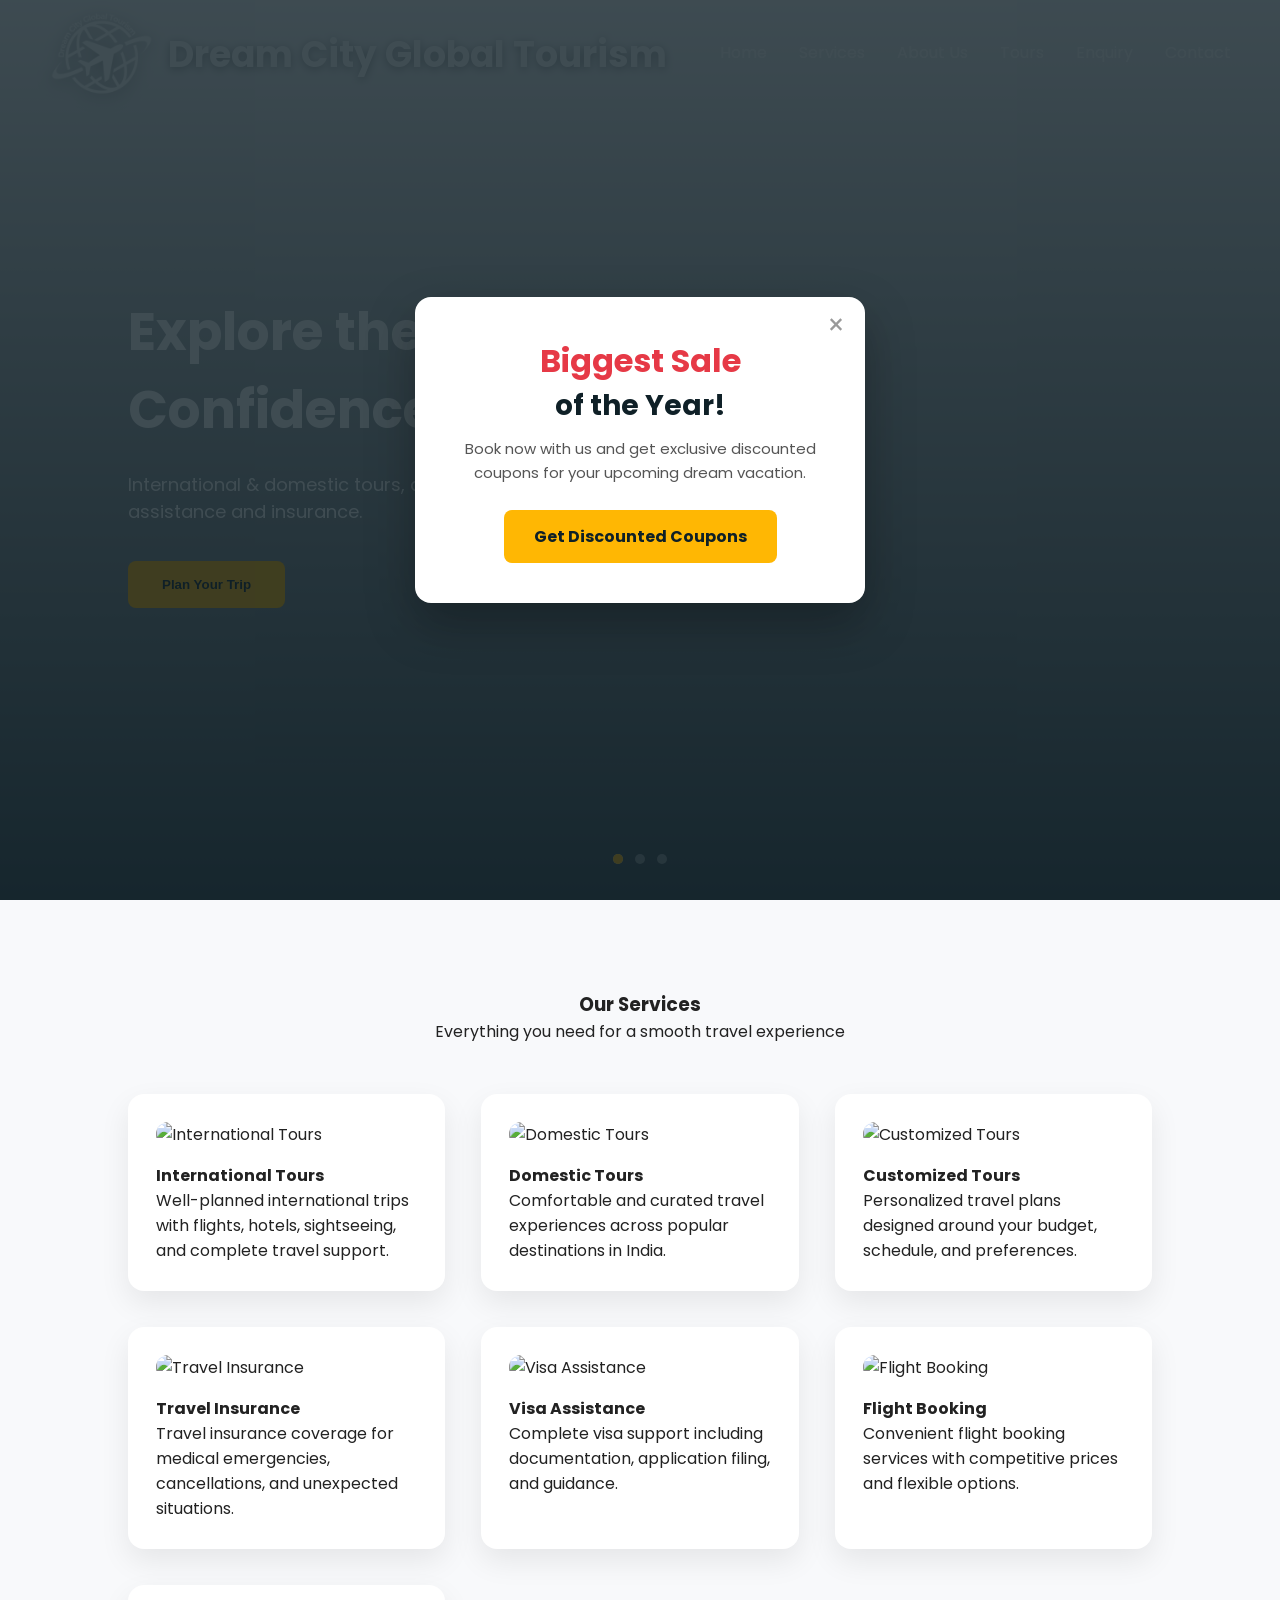
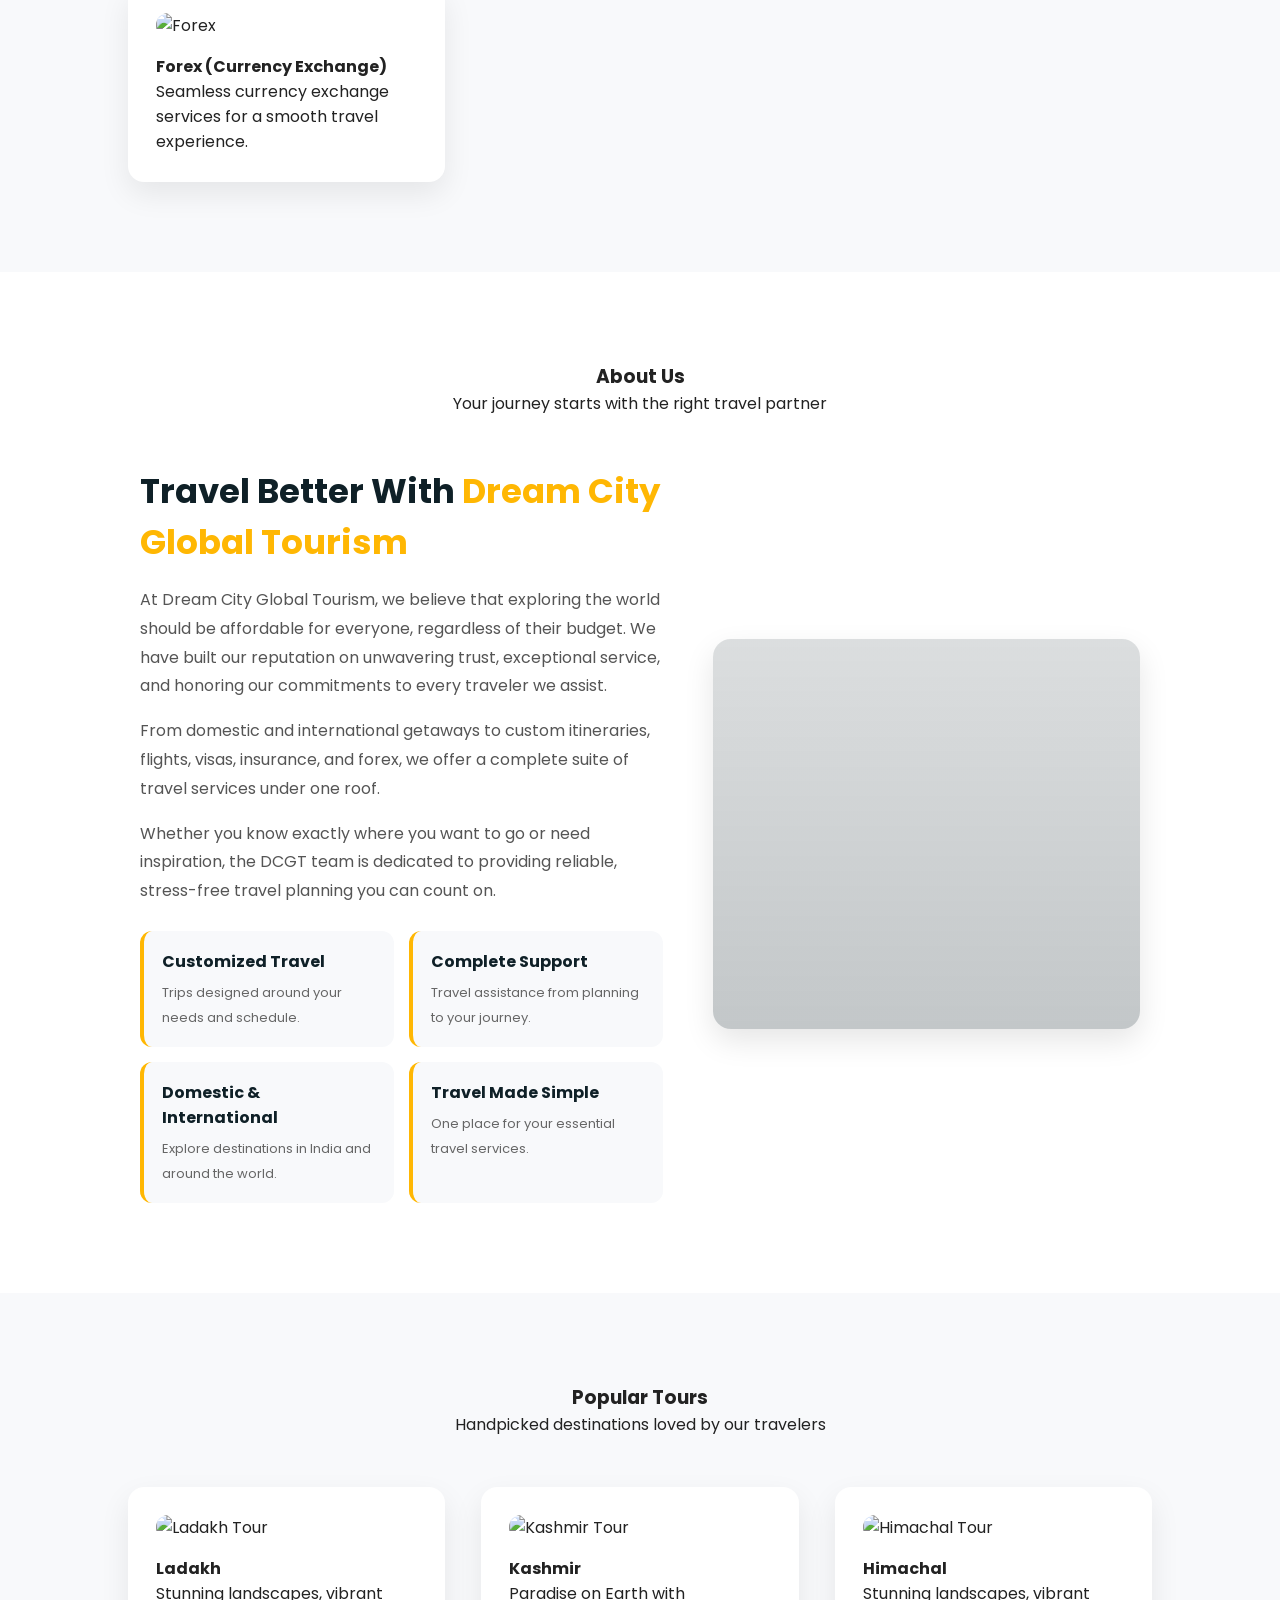
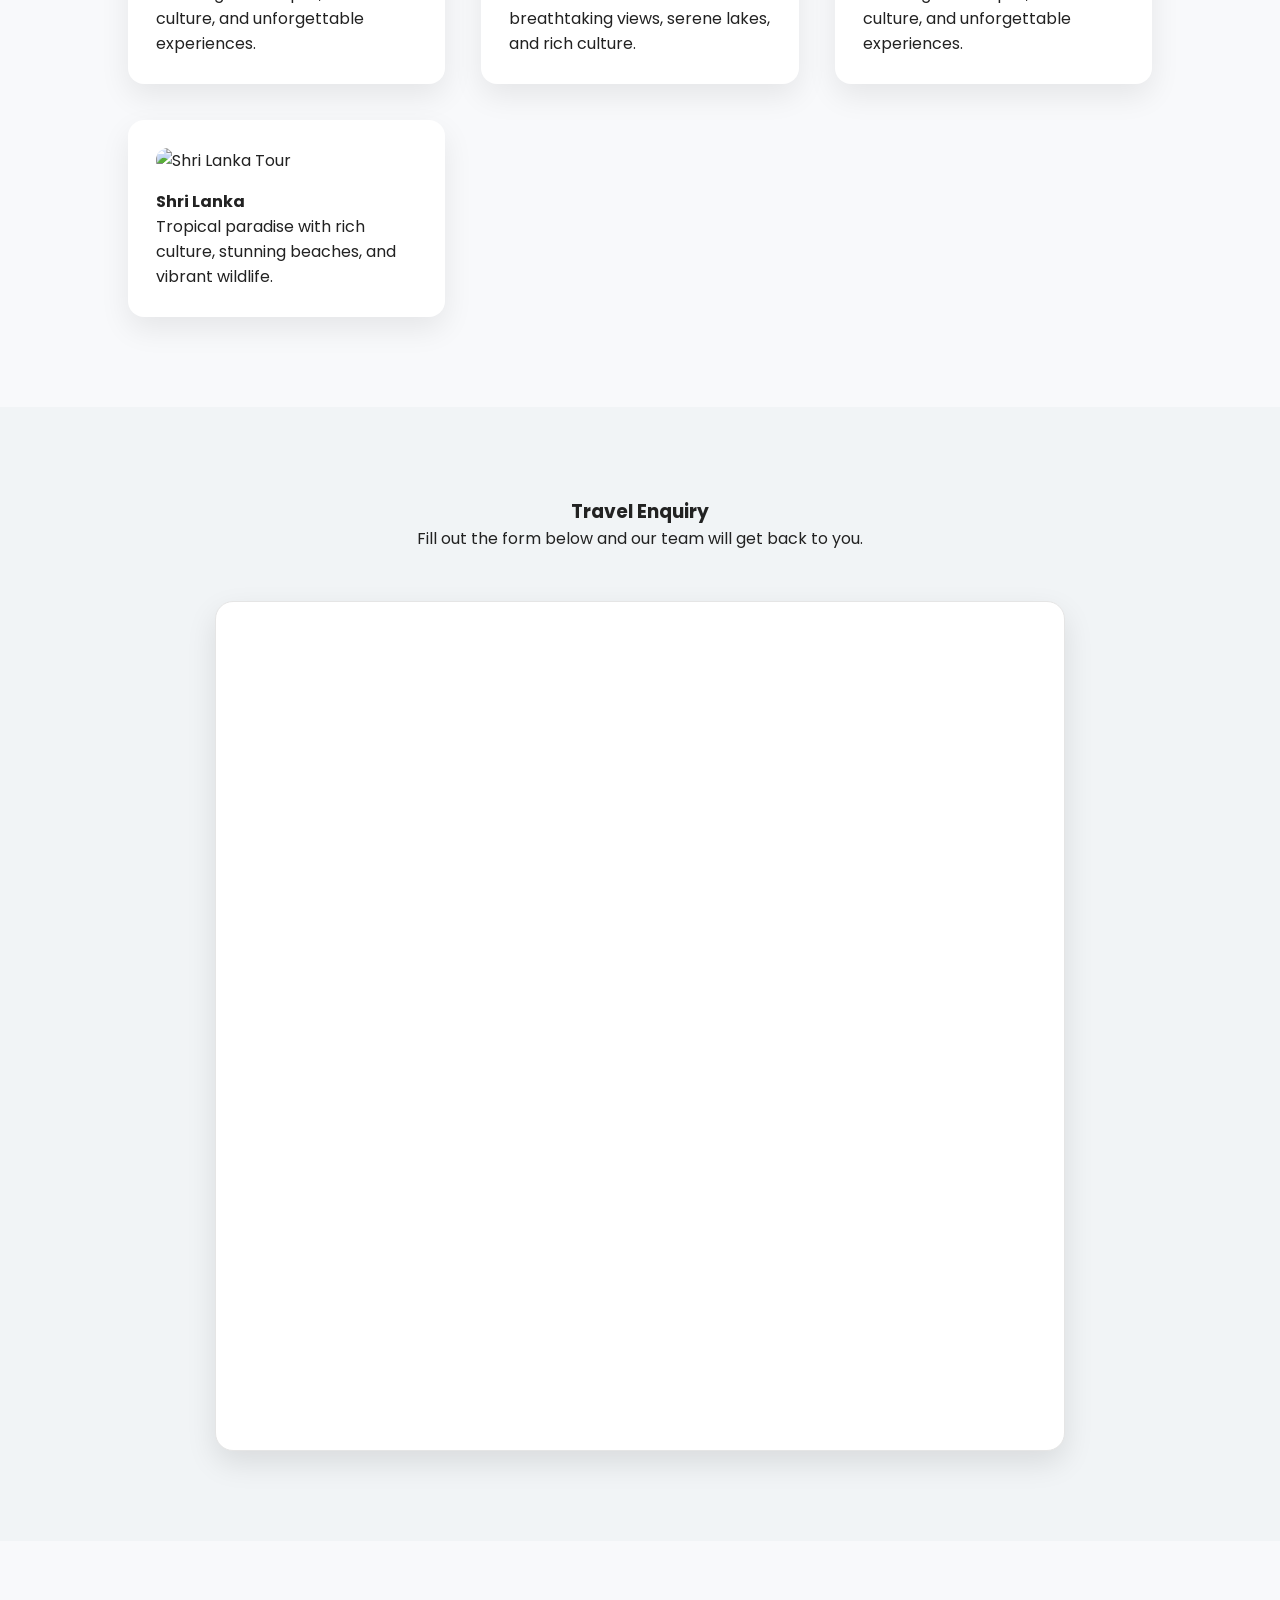
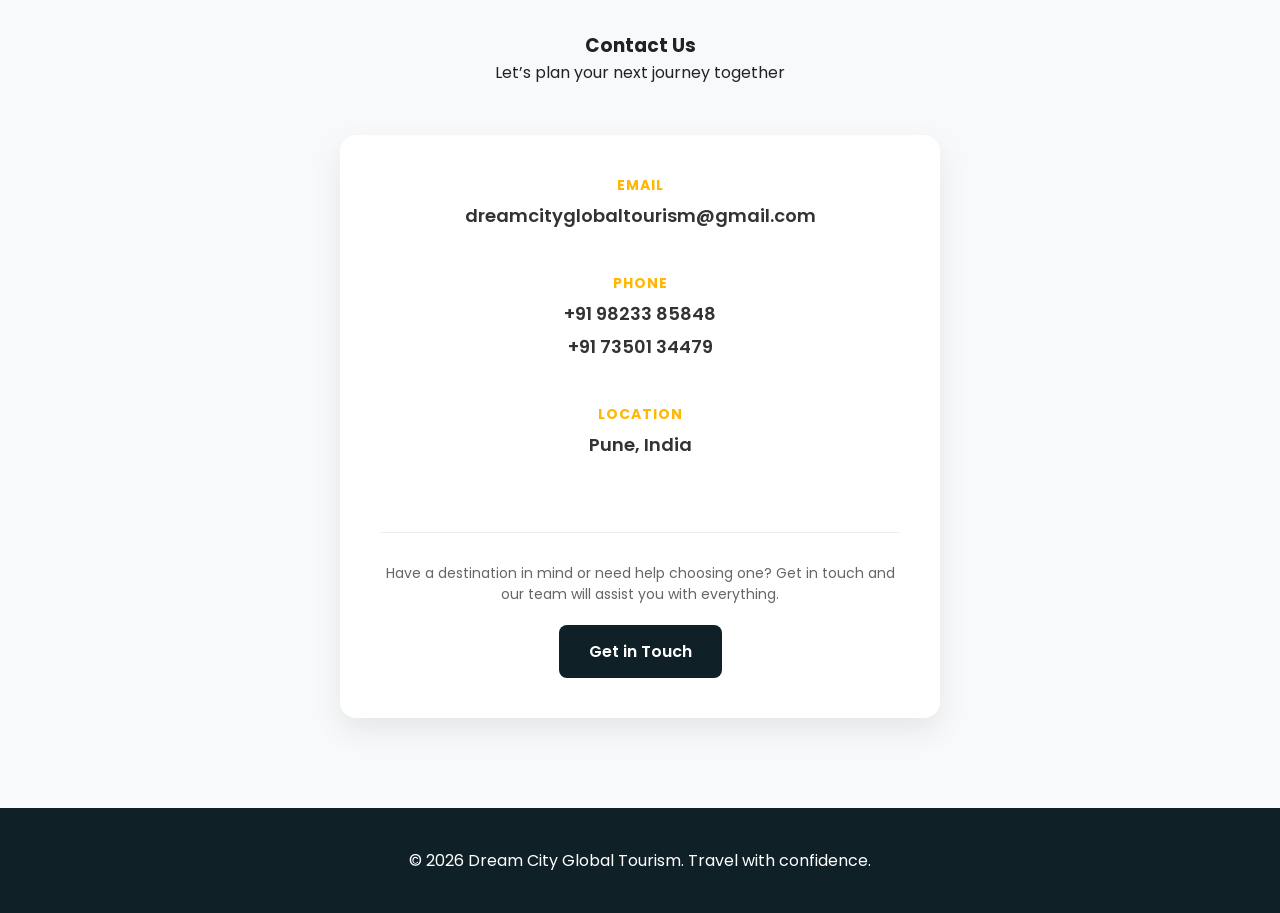
==== commit 365b6be8: "Enhance homepage with branding and layout updates Added branding, navigation, and about sections to " ====
--- a/index.html
+++ b/index.html
@@ -15,12 +15,66 @@
 body { font-family: 'Poppins', sans-serif; background: #f8f9fb; color: #222; }
 a { text-decoration: none; color: inherit; }
 
+
+
+/* ================= BRANDING ================= */
+.site-brand {
+  position: absolute;
+  top: 2px;
+  left: 3.8%;
+  z-index: 100;
+  display: flex;
+  align-items: center;
+  gap: 14px;
+}
+
+.site-logo-link {
+  position: static;
+  display: block;
+}
+
+.site-logo {
+  width: 105px;
+  height: auto;
+  display: block;
+  object-fit: contain;
+  filter: drop-shadow(0 3px 8px rgba(0,0,0,0.28));
+  cursor: pointer;
+}
+
+.site-brand-name {
+  color: white;
+  font-size: 36px;
+  font-weight: 700;
+  white-space: nowrap;
+  text-shadow: 0 2px 8px rgba(0,0,0,0.3);
+}
+
+@media (max-width: 768px) {
+  .site-brand {
+    top: 15px;
+    left: 20px;
+    gap: 8px;
+  }
+
+  .site-logo {
+    width: 90px;
+  }
+
+  .site-brand-name {
+    font-size: 17px;
+    max-width: 180px;
+    white-space: normal;
+    line-height: 1.15;
+  }
+}
+
 /* ================= NAV ================= */
 nav {
   position: absolute;
   top: 40px;
-  left: 10%;
-  right: 10%;
+  left: 3.8%;
+  right: 3.8%;
   display: flex;
   align-items: center;
   z-index: 10;
@@ -145,6 +199,93 @@
   margin-bottom: 50px;
 }
 
+
+/* ================= ABOUT US ================= */
+
+.about-section {
+  background: #ffffff;
+}
+
+.about-content {
+  max-width: 1000px;
+  margin: auto;
+  display: grid;
+  grid-template-columns: 1.1fr 0.9fr;
+  gap: 50px;
+  align-items: center;
+}
+
+.about-text h3 {
+  font-size: 34px;
+  color: #0f2027;
+  margin-bottom: 18px;
+}
+
+.about-text h3 span {
+  color: #ffb703;
+}
+
+.about-text p {
+  color: #555;
+  line-height: 1.8;
+  margin-bottom: 16px;
+}
+
+.about-highlights {
+  display: grid;
+  grid-template-columns: repeat(2, 1fr);
+  gap: 15px;
+  margin-top: 25px;
+}
+
+.about-highlight {
+  background: #f8f9fb;
+  padding: 18px;
+  border-radius: 12px;
+  border-left: 4px solid #ffb703;
+}
+
+.about-highlight strong {
+  display: block;
+  color: #0f2027;
+  margin-bottom: 5px;
+}
+
+.about-highlight span {
+  font-size: 13px;
+  color: #666;
+}
+
+.about-image {
+  min-height: 390px;
+  border-radius: 18px;
+  background:
+    linear-gradient(rgba(15,32,39,.15), rgba(15,32,39,.25)),
+    url('https://images.unsplash.com/photo-1694716021376-d44da3f54e8a?q=80&w=688&auto=format&fit=crop&ixlib=rb-4.1.0&ixid=M3wxMjA3fDB8MHxwaG90by1wYWdlfHx8fGVufDB8fHx8fA%3D%3D')
+    center/cover;
+  box-shadow: 0 12px 30px rgba(0,0,0,.10);
+}
+
+@media (max-width: 768px) {
+  .about-content {
+    grid-template-columns: 1fr;
+    gap: 30px;
+  }
+
+  .about-image {
+    min-height: 280px;
+    order: -1;
+  }
+
+  .about-text h3 {
+    font-size: 28px;
+  }
+
+  .about-highlights {
+    grid-template-columns: 1fr;
+  }
+}
+
 /* ================= SERVICES ================= */
 .services {
   display: grid;
@@ -197,6 +338,42 @@
 .contact-cta p { font-size: 14px; color: #666; margin-bottom: 20px; }
 .contact-btn { display: inline-block; padding: 14px 30px; background: #0f2027; color: white; border-radius: 8px; font-weight: 600; transition: background 0.3s; }
 .contact-btn:hover { background: #ffb703; color: #0f2027; }
+
+
+/* ================= ENQUIRY FORM ================= */
+.enquiry-section{background:#f1f4f6}.enquiry-wrap{max-width:900px;margin:auto}.enquiry-form{background:white;padding:40px;border-radius:16px;box-shadow:0 12px 30px rgba(0,0,0,.08);text-align:left}.form-grid{display:grid;grid-template-columns:repeat(2,1fr);gap:20px}.form-group{display:flex;flex-direction:column}.form-group.full{grid-column:1/-1}.form-group label{font-size:14px;font-weight:600;margin-bottom:8px;color:#0f2027}.form-group input,.form-group select,.form-group textarea{width:100%;padding:13px 14px;border:1px solid #ddd;border-radius:8px;font-family:Poppins,sans-serif;font-size:14px;outline:none}.form-group input:focus,.form-group select:focus,.form-group textarea:focus{border-color:#ffb703;box-shadow:0 0 0 3px rgba(255,183,3,.12)}.form-group textarea{min-height:120px;resize:vertical}.enquiry-submit{display:block;margin:28px auto 0;padding:14px 34px;border:none;border-radius:8px;background:#ffb703;color:#0f2027;font-family:Poppins,sans-serif;font-weight:700;cursor:pointer}.enquiry-submit:hover{transform:translateY(-2px);box-shadow:0 6px 18px rgba(255,183,3,.35)}.enquiry-note{text-align:center;color:#666;font-size:13px;margin-top:14px}@media(max-width:768px){.enquiry-form{padding:25px 20px}.form-grid{grid-template-columns:1fr}.form-group.full{grid-column:auto}}
+
+/* ================= TRAVEL ENQUIRY ================= */
+
+.enquiry-section {
+  background: #f1f4f6;
+}
+
+.google-form-window {
+  width: 100%;
+  max-width: 850px;
+  height: 850px;
+  margin: auto;
+  background: white;
+  border-radius: 18px;
+  overflow: hidden;
+  box-shadow: 0 12px 30px rgba(0,0,0,0.10);
+  border: 1px solid #e5e5e5;
+}
+
+.google-form-window iframe {
+  width: 100%;
+  height: 100%;
+  border: none;
+  display: block;
+}
+
+@media (max-width: 768px) {
+  .google-form-window {
+    height: 900px;
+    border-radius: 12px;
+  }
+}
 
 /* ================= POPUP STYLES ================= */
 .popup-overlay {
@@ -324,6 +501,14 @@
 
 <header id="home">
 
+  <div class="site-brand">
+    <a href="#home" class="site-logo-link" aria-label="Dream City Global Tourism Home">
+      <img src="DCGT Logo_.png" alt="DCGT Dream City Global Tourism" class="site-logo">
+    </a>
+    <div class="site-brand-name">Dream City Global Tourism</div>
+  </div>
+
+
   <div class="slideshow">
     <div class="slide active" style="background-image:url('https://images.unsplash.com/photo-1593693411515-c20261bcad6e?q=80&w=1169&auto=format&fit=crop')"></div>
     <div class="slide" style="background-image:url('https://images.unsplash.com/flagged/photo-1559717201-fbb671ff56b7?q=80&w=1171&auto=format&fit=crop')"></div>
@@ -331,11 +516,13 @@
   </div>
 
   <nav>
-    <h1>Dream City Global Tourism</h1>
+    
     <ul>
       <li><a href="#home">Home</a></li>
       <li><a href="#services">Services</a></li>
+      <li><a href="#about">About Us</a></li>
       <li><a href="tours.html">Tours</a></li> 
+      <li><a href="#enquiry">Enquiry</a></li>
       <li><a href="#contact">Contact</a></li>
     </ul>
   </nav>
@@ -344,7 +531,7 @@
 
 
 <nav>
-  <h1 onclick="location.href='#home'">Dream City Global Tourism</h1>
+  
   
   <div class="menu-toggle" id="mobile-menu">
     <span></span>
@@ -355,8 +542,10 @@
   <ul id="nav-list">
     <li><a href="#home">Home</a></li>
     <li><a href="#services">Services</a></li>
+    <li><a href="#about">About Us</a></li>
     <li><a href="tours.html">Tours</a></li> 
-    <li><a href="#contact">Contact</a></li>
+    <li><a href="#enquiry">Enquiry</a></li>
+      <li><a href="#contact">Contact</a></li>
   </ul>
 </nav>
 
@@ -432,7 +621,7 @@
     </div>
 
     <div class="card">
-      <img src="https://visadone.com/wp-content/uploads/2023/09/indian-passport-with-airoplane-on-world-map.jpg" alt="Visa Assistance">
+      <img src="https://encrypted-tbn0.gstatic.com/images?q=tbn:ANd9GcRMqbX-MGCnHQxnpMSYGZD5OFrVAhYJ62ae6sgO4tHNB3BuqV1aRZqa9-EE&s=10" alt="Visa Assistance">
       <h4>Visa Assistance</h4>
       <p>
         Complete visa support including documentation,
@@ -457,6 +646,69 @@
     </div>
 
   </div>
+</section>
+
+
+<!-- ================= ABOUT US ================= -->
+<section id="about" class="about-section">
+
+  <div class="section-title">
+    <h3>About Us</h3>
+    <p>Your journey starts with the right travel partner</p>
+  </div>
+
+  <div class="about-content">
+
+    <div class="about-text">
+      <h3>Travel Better With <span>Dream City Global Tourism</span></h3>
+
+      <p>
+        At Dream City Global Tourism, we believe that exploring the world should be affordable for everyone, 
+        regardless of their budget. We have built our reputation on unwavering trust, exceptional service, 
+        and honoring our commitments to every traveler we assist.
+      </p>
+
+      <p>
+        From domestic and international getaways to custom itineraries, 
+        flights, visas, insurance, and forex, 
+        we offer a complete suite of travel services under one roof.
+      </p>
+
+      <p>
+        Whether you know exactly where you want to go or need inspiration, 
+        the DCGT team is dedicated to providing reliable, 
+        stress-free travel planning you can count on.
+      </p>
+
+      <div class="about-highlights">
+
+        <div class="about-highlight">
+          <strong>Customized Travel</strong>
+          <span>Trips designed around your needs and schedule.</span>
+        </div>
+
+        <div class="about-highlight">
+          <strong>Complete Support</strong>
+          <span>Travel assistance from planning to your journey.</span>
+        </div>
+
+        <div class="about-highlight">
+          <strong>Domestic & International</strong>
+          <span>Explore destinations in India and around the world.</span>
+        </div>
+
+        <div class="about-highlight">
+          <strong>Travel Made Simple</strong>
+          <span>One place for your essential travel services.</span>
+        </div>
+
+      </div>
+    </div>
+
+    <div class="about-image"></div>
+
+  </div>
+
 </section>
 
 <section id="tours">
@@ -468,7 +720,7 @@
   <div class="tours">
 
     <div class="card">
-      <img src="https://images.unsplash.com/photo-1619837374214-f5b9eb80876d?q=80&w=687&auto=format&fit=crop&ixlib=rb-4.1.0&ixid=M3wxMjA3fDB8MHxwaG90by1wYWdlfHx8fGVufDB8fHx8fA%3D%3D" alt="Ladakh Tour">
+      <img src="https://encrypted-tbn0.gstatic.com/images?q=tbn:ANd9GcQPnIdO5jAtavyJIJkOphv6tLSn7-A1Miz0jBsFPLcJMxbozezp51Mt1UdN&s=10" alt="Ladakh Tour">
       <h4>Ladakh</h4>
       <p>
         Stunning landscapes, vibrant culture,
@@ -504,6 +756,32 @@
     </div>
 
   </div>
+</section>
+
+
+
+
+<!-- ================= TRAVEL ENQUIRY ================= -->
+<section id="enquiry" class="enquiry-section">
+
+  <div class="section-title">
+    <h3>Travel Enquiry</h3>
+    <p>Fill out the form below and our team will get back to you.</p>
+  </div>
+
+  <div class="google-form-window">
+    <iframe
+      src="https://docs.google.com/forms/d/e/1FAIpQLSfQBNEQ2X4pT_370mtvLVgzB-SiECL6Misofv4vfcr_ExVjhg/viewform?embedded=true"
+      title="Travel Enquiry Form"
+      loading="lazy"
+      frameborder="0"
+      marginheight="0"
+      marginwidth="0"
+    >
+      Loading enquiry form…
+    </iframe>
+  </div>
+
 </section>
 
 <section id="contact">
@@ -521,6 +799,7 @@
     <div class="contact-item">
       <span>Phone</span>
       <p>+91 98233 85848</p>
+      <p>+91 73501 34479</p>
     </div>
 
     <div class="contact-item">
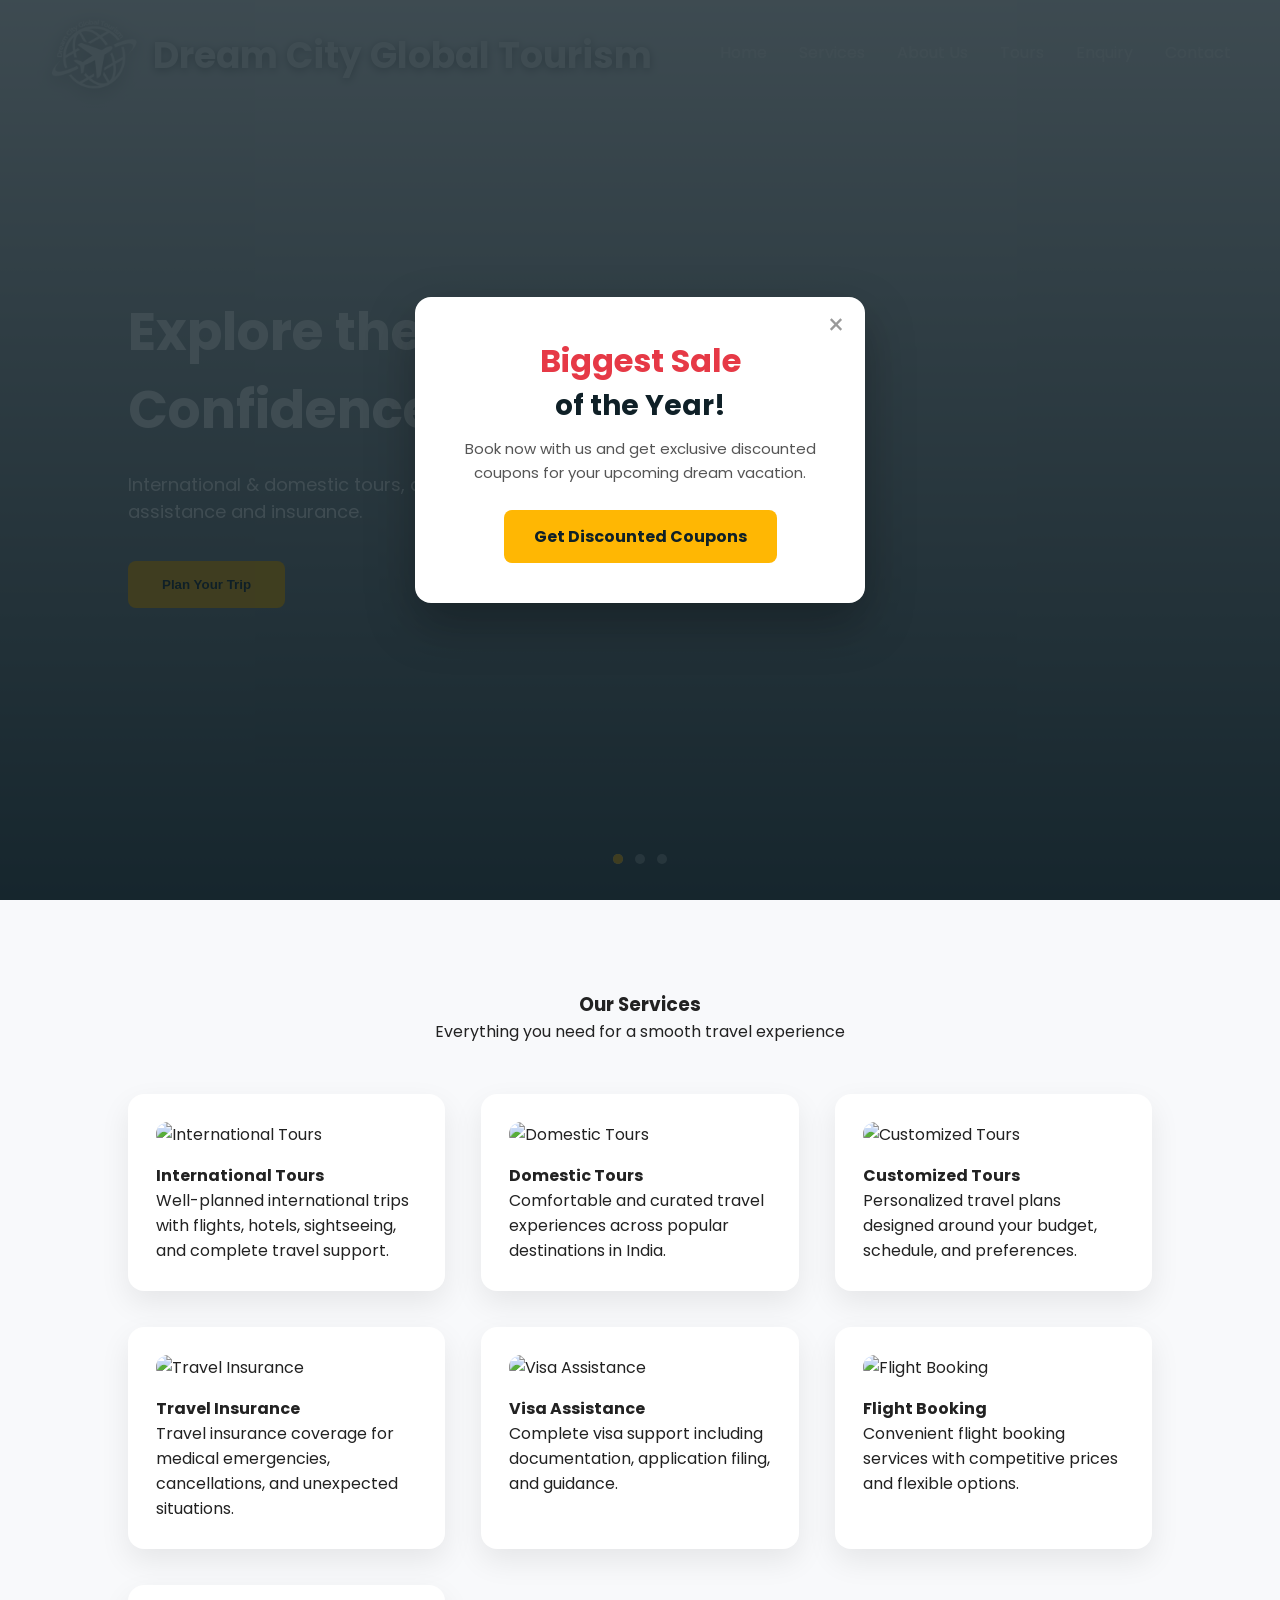
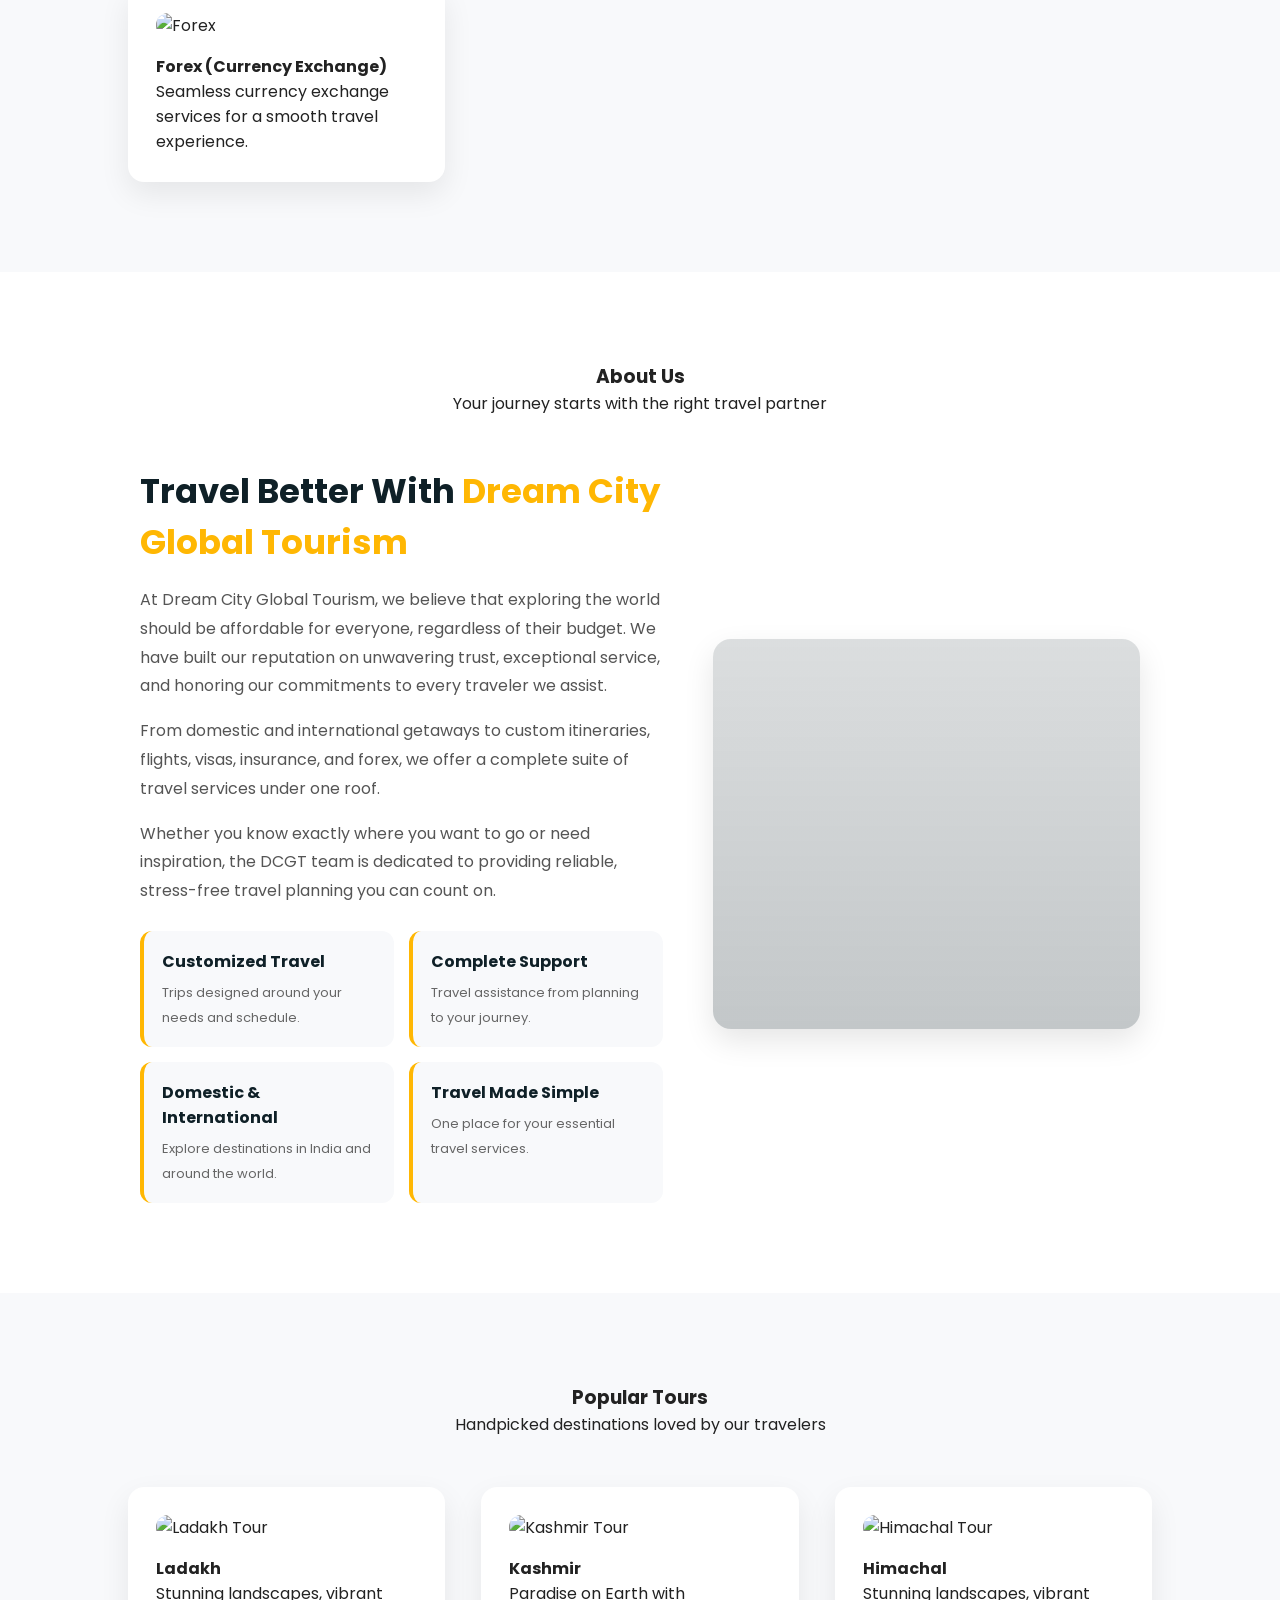
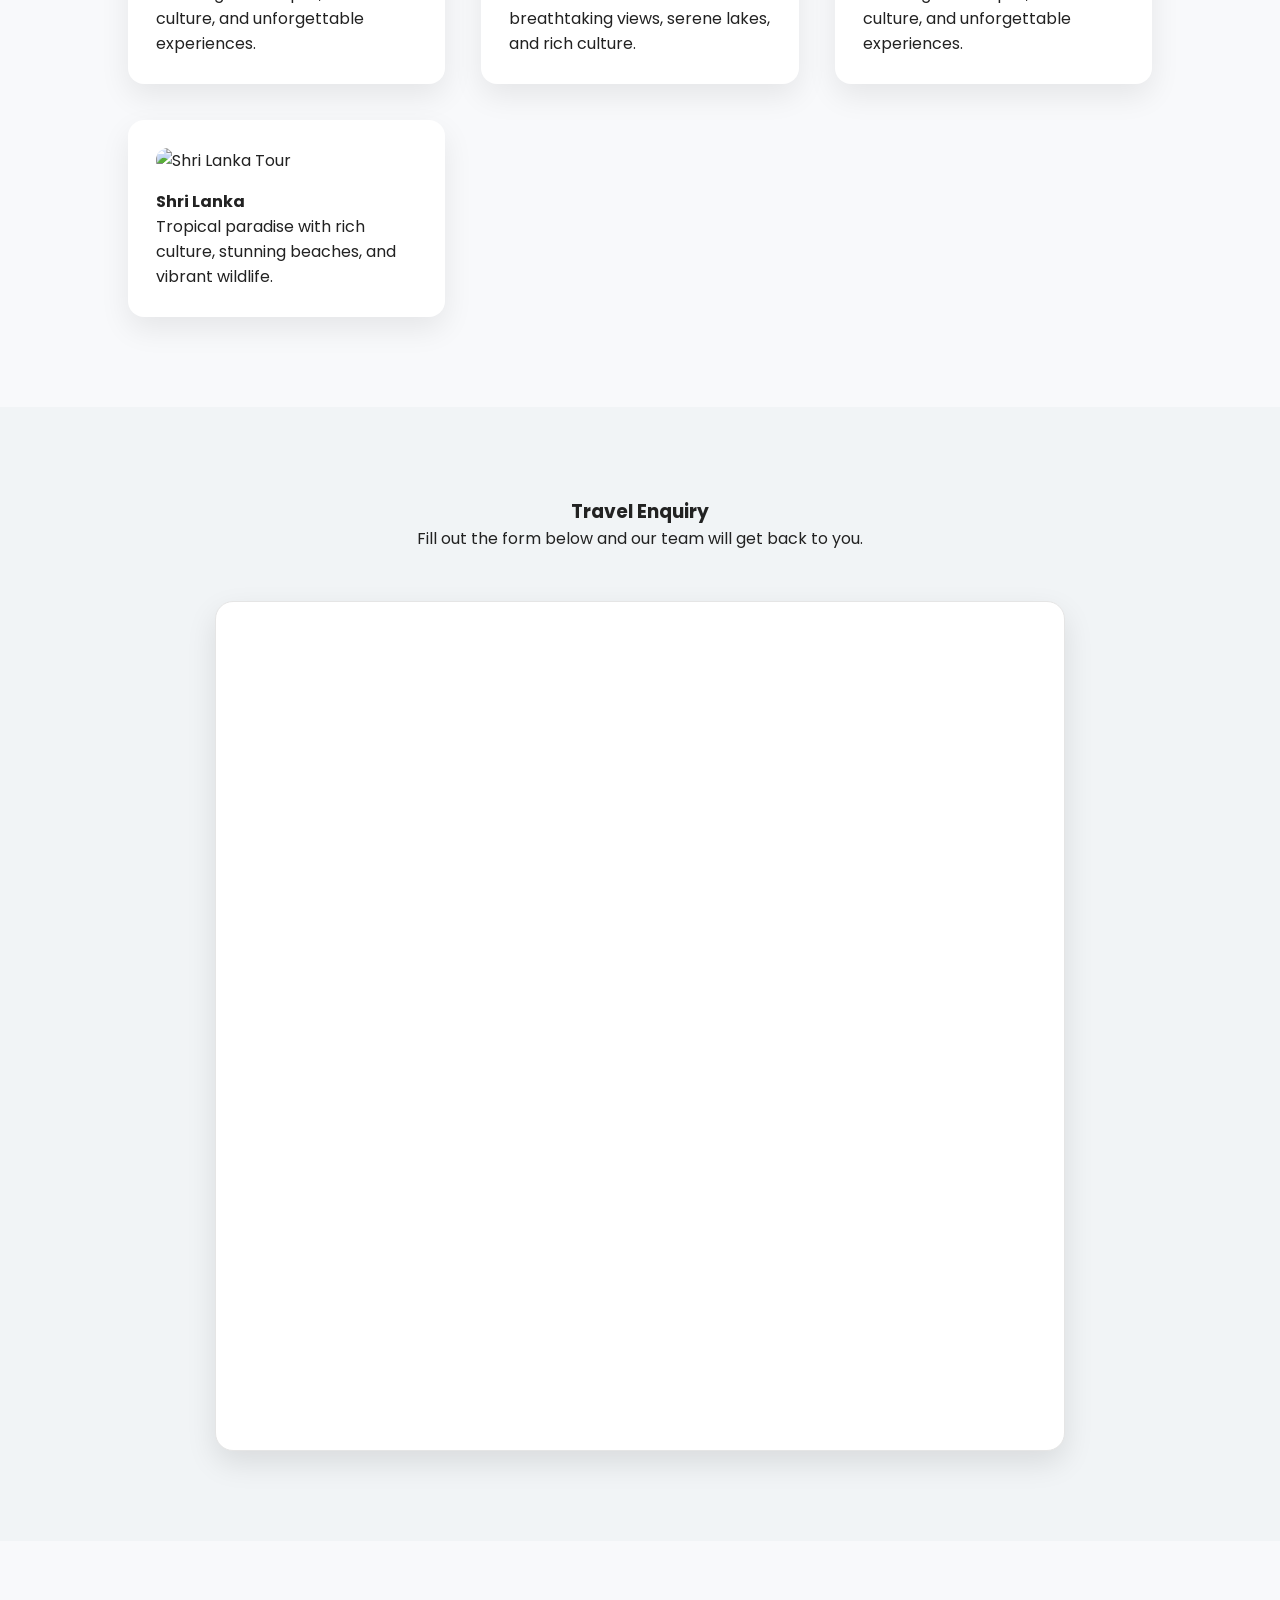
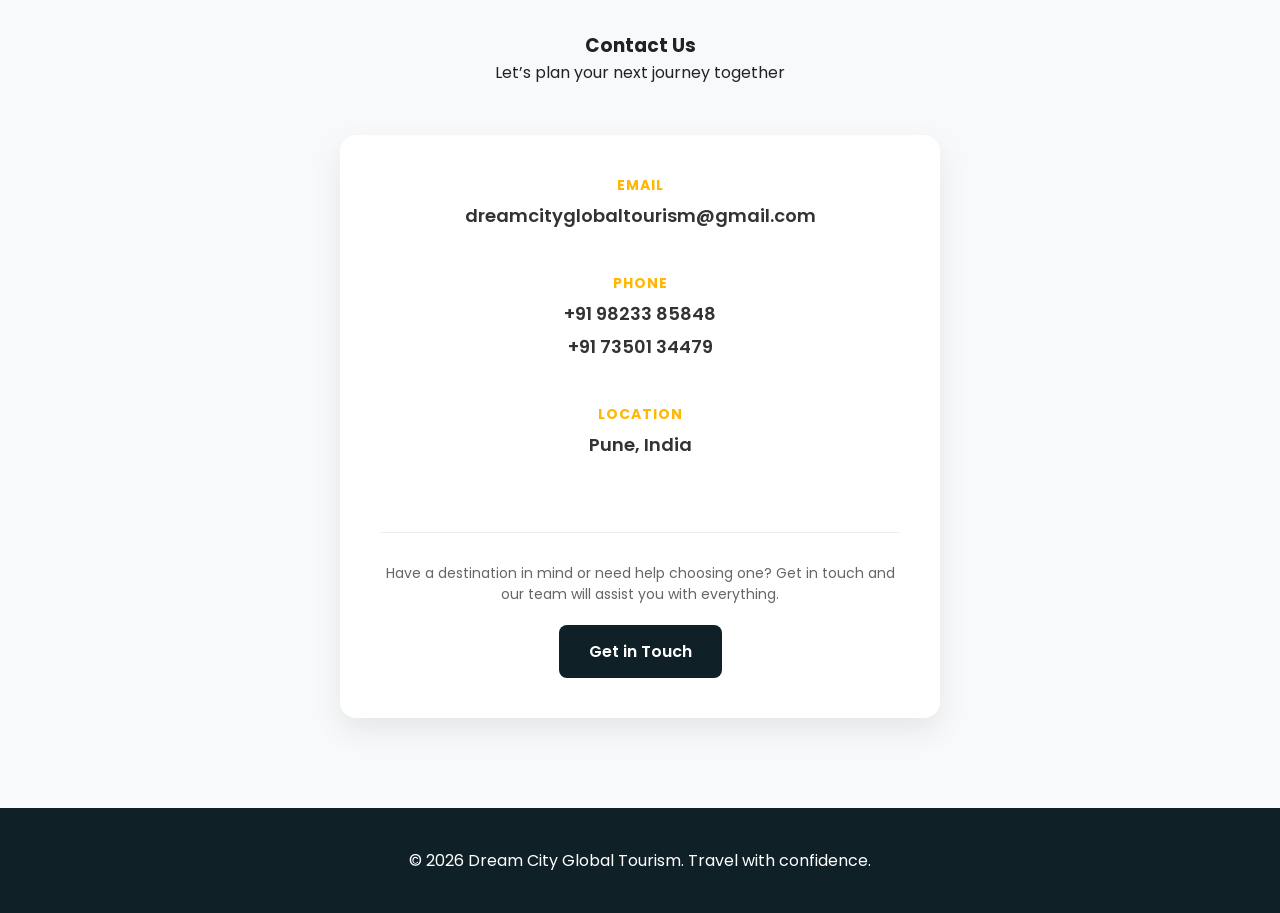
==== commit 9db3b603: "Adjust site branding and logo dimensions" ====
--- a/index.html
+++ b/index.html
@@ -20,7 +20,7 @@
 /* ================= BRANDING ================= */
 .site-brand {
   position: absolute;
-  top: 2px;
+  top: 10px;
   left: 3.8%;
   z-index: 100;
   display: flex;
@@ -34,7 +34,7 @@
 }
 
 .site-logo {
-  width: 105px;
+  width: 90px;
   height: auto;
   display: block;
   object-fit: contain;
@@ -58,7 +58,7 @@
   }
 
   .site-logo {
-    width: 90px;
+    width: 80px;
   }
 
   .site-brand-name {
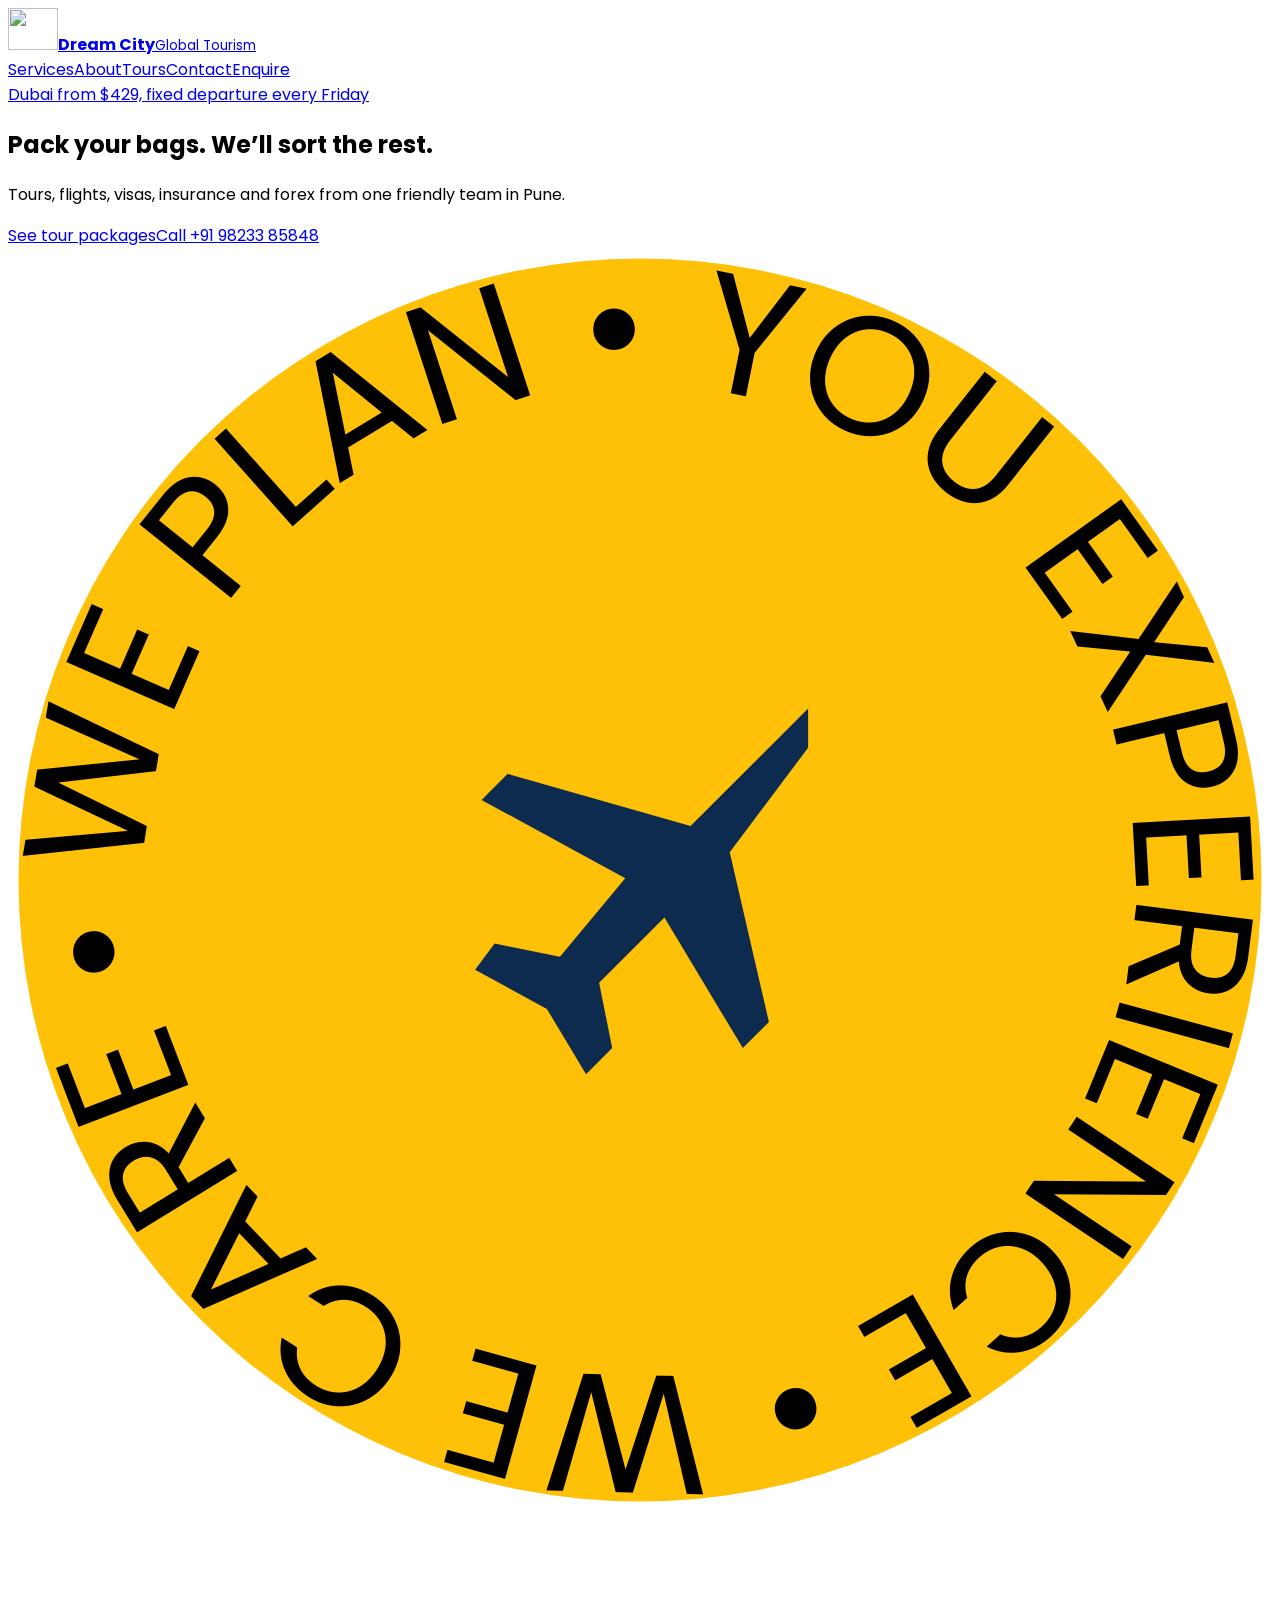
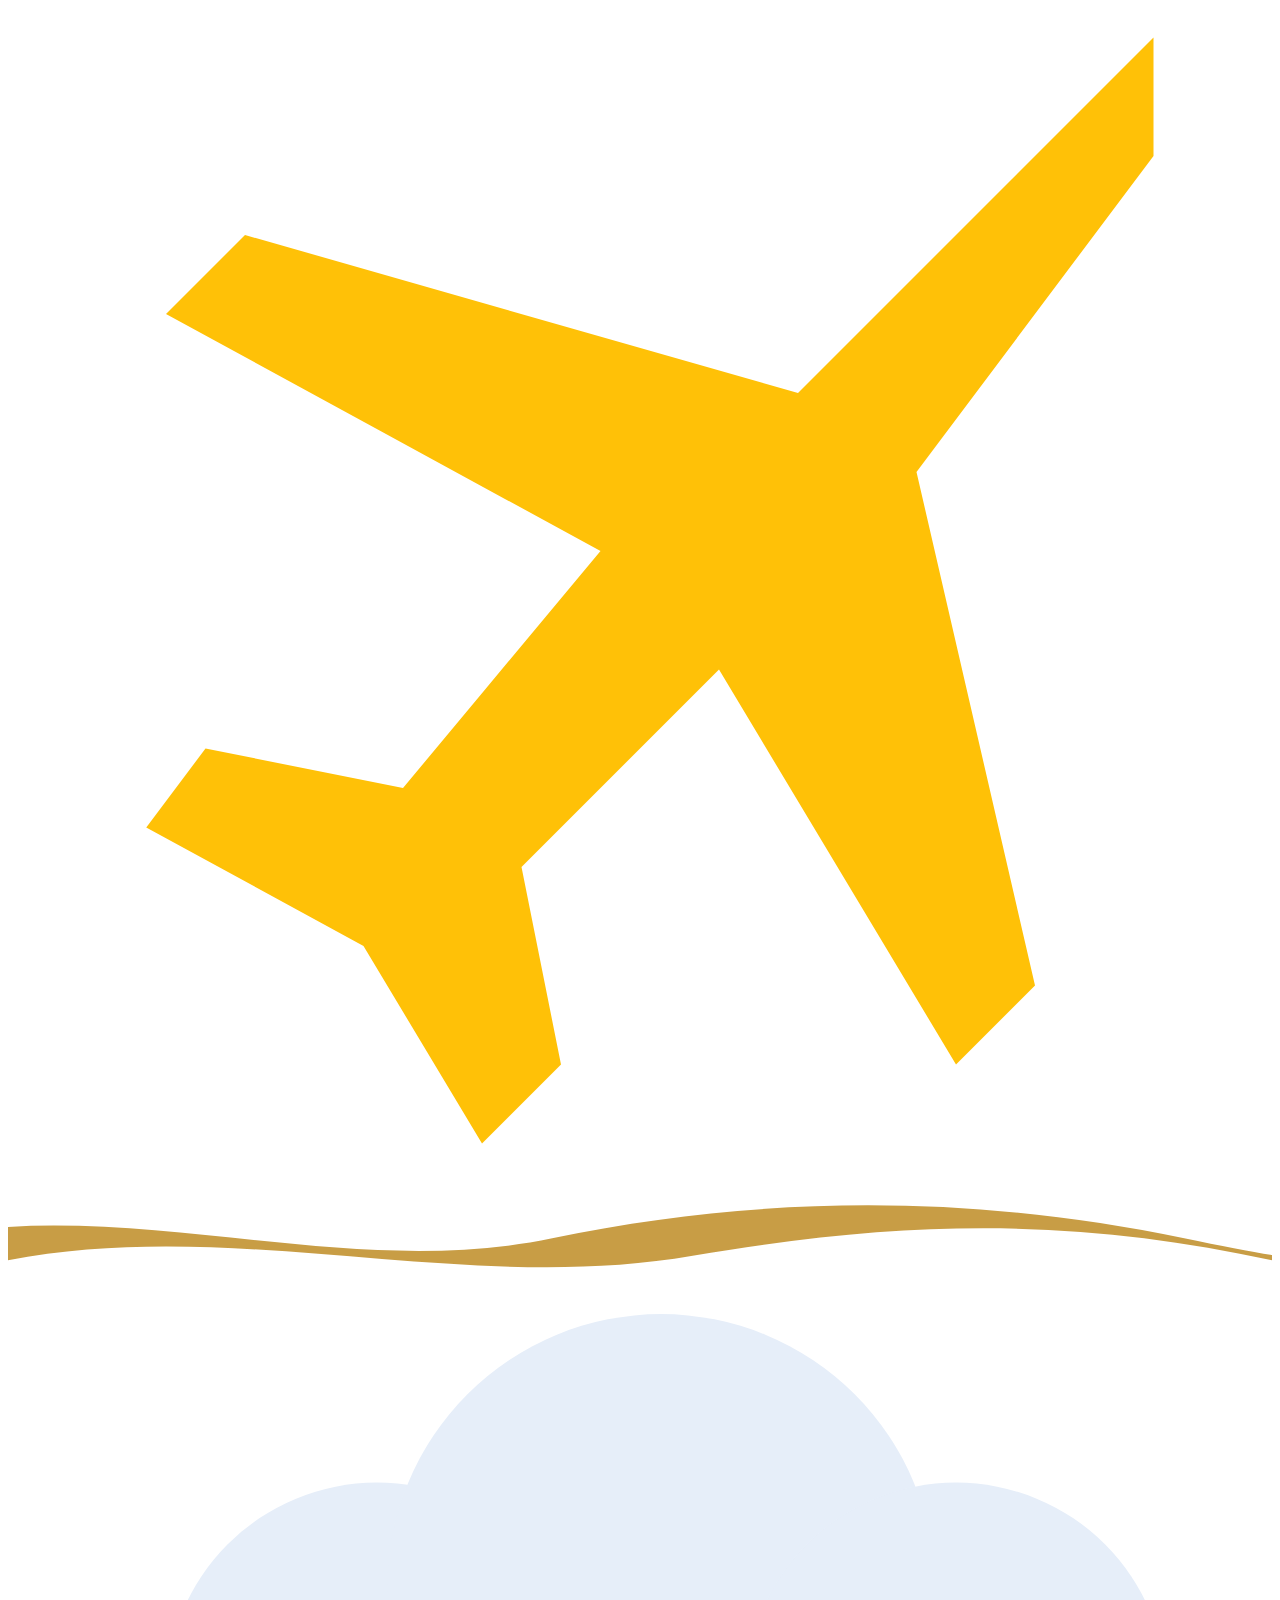
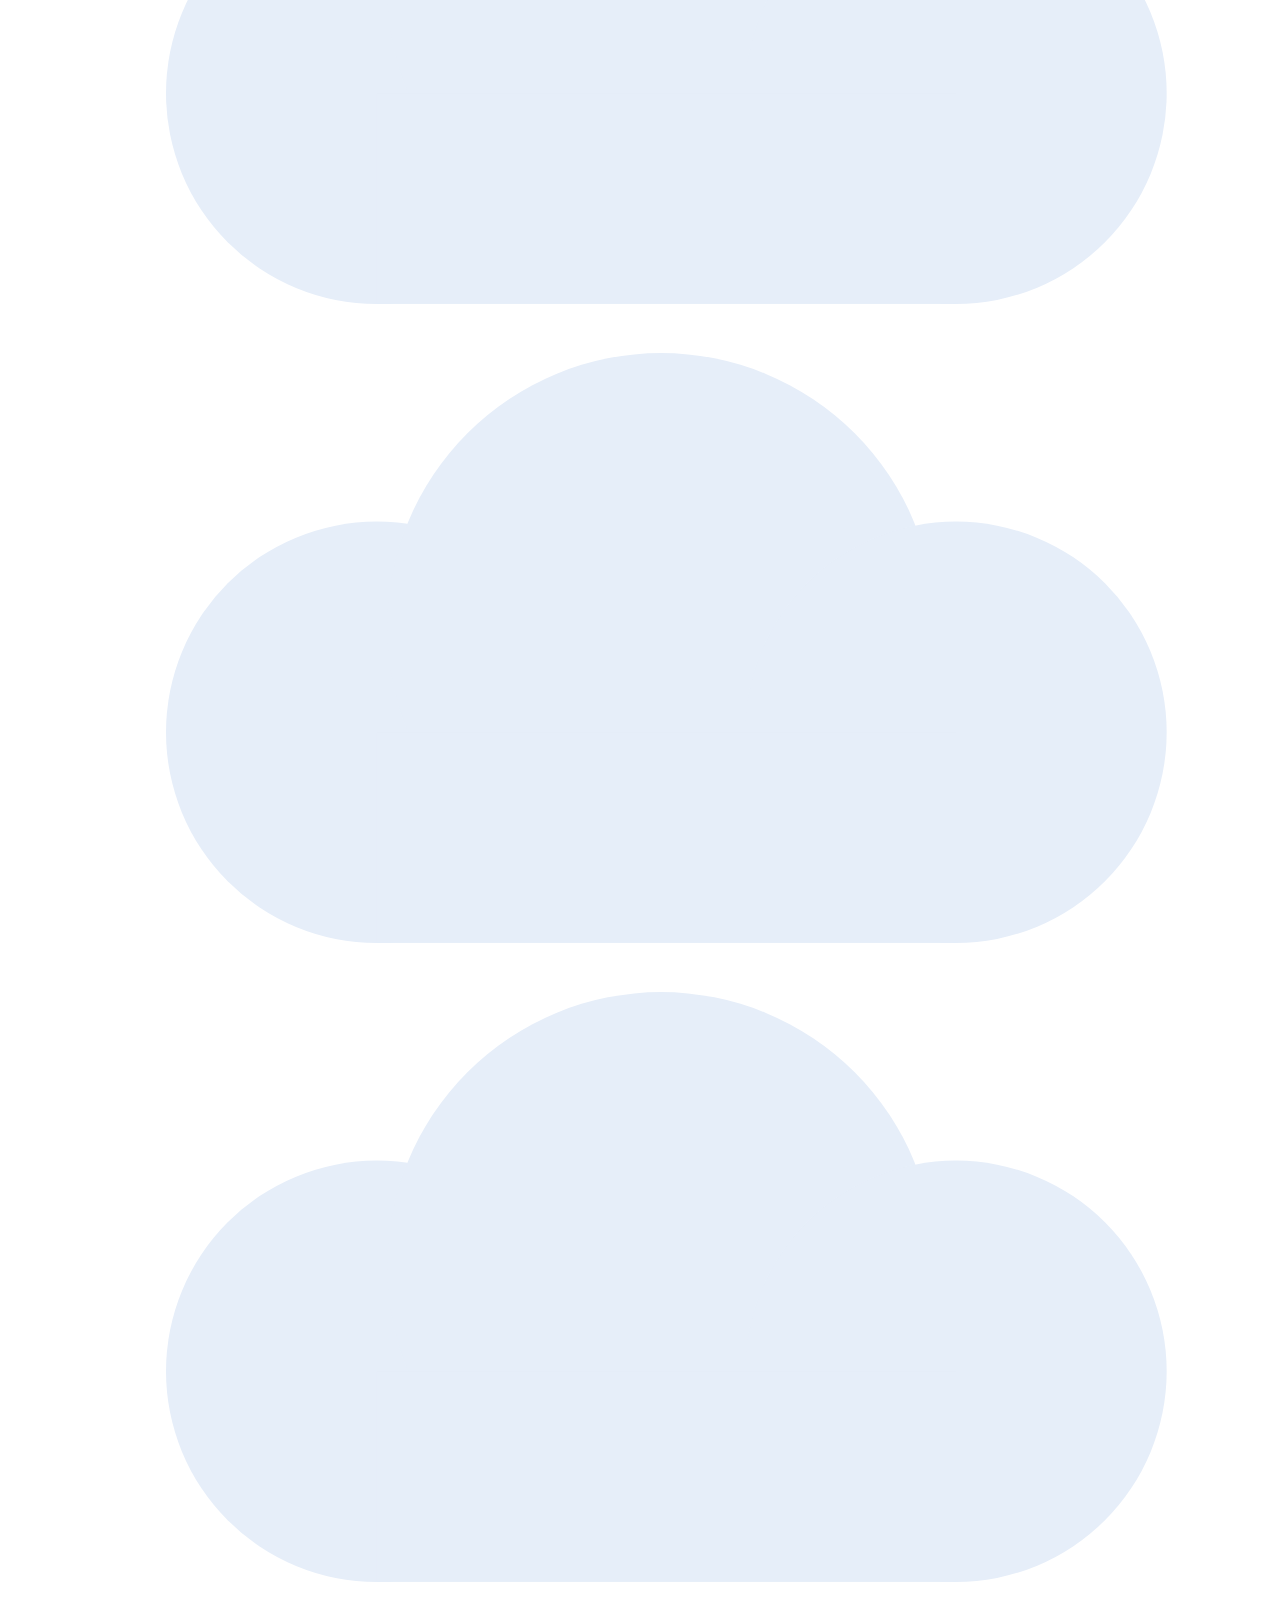
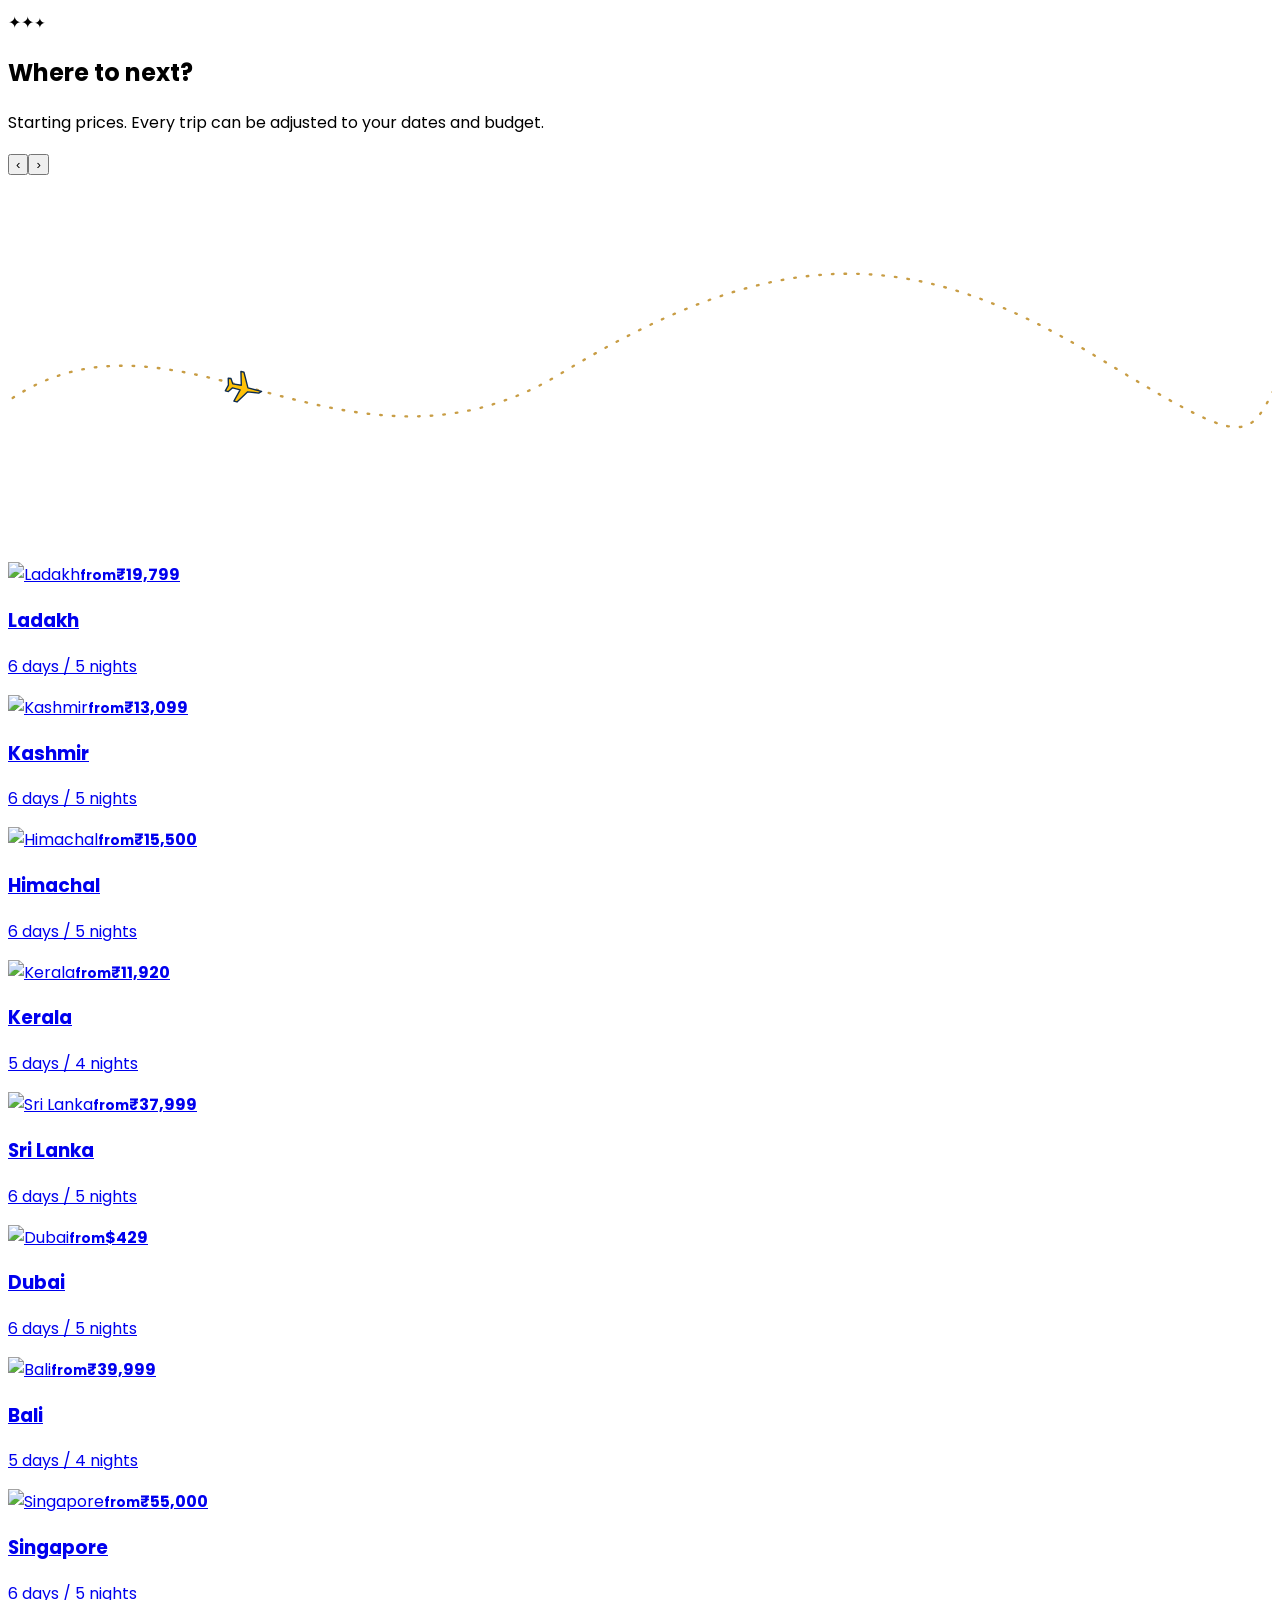
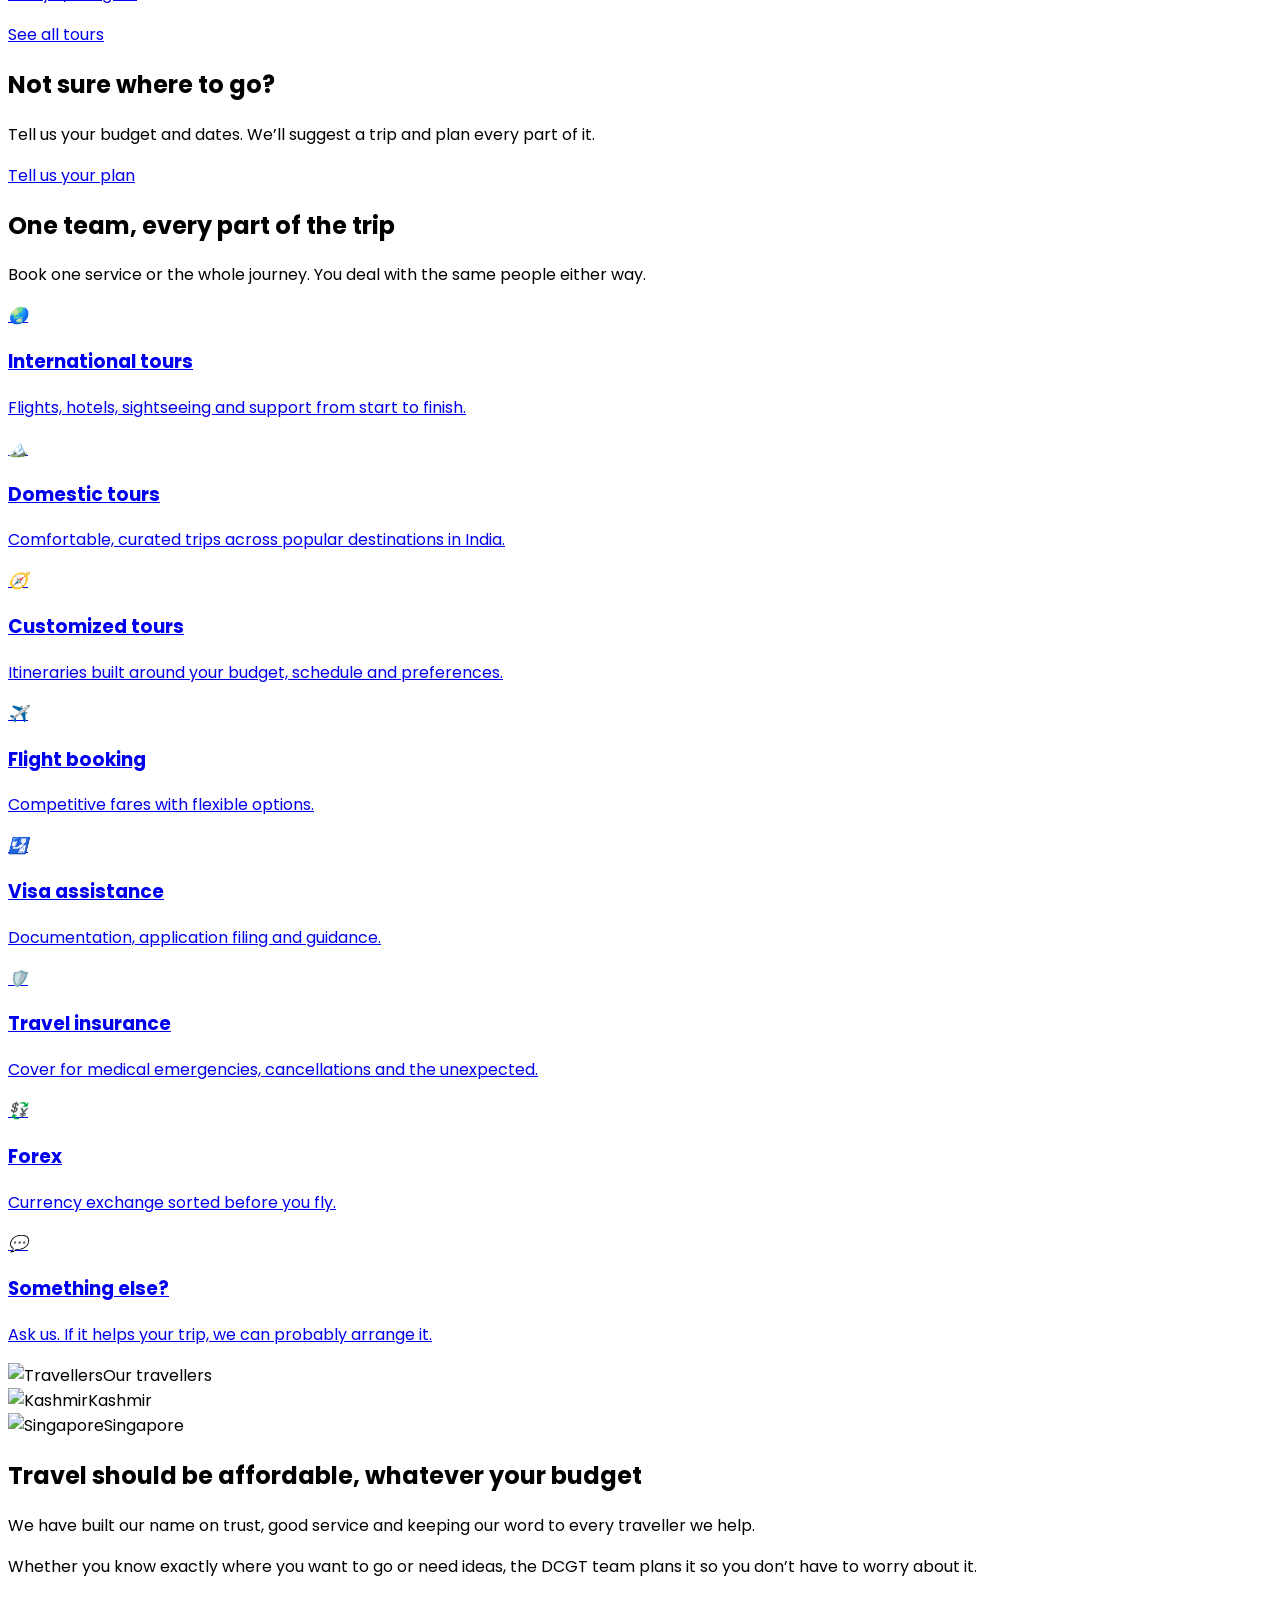
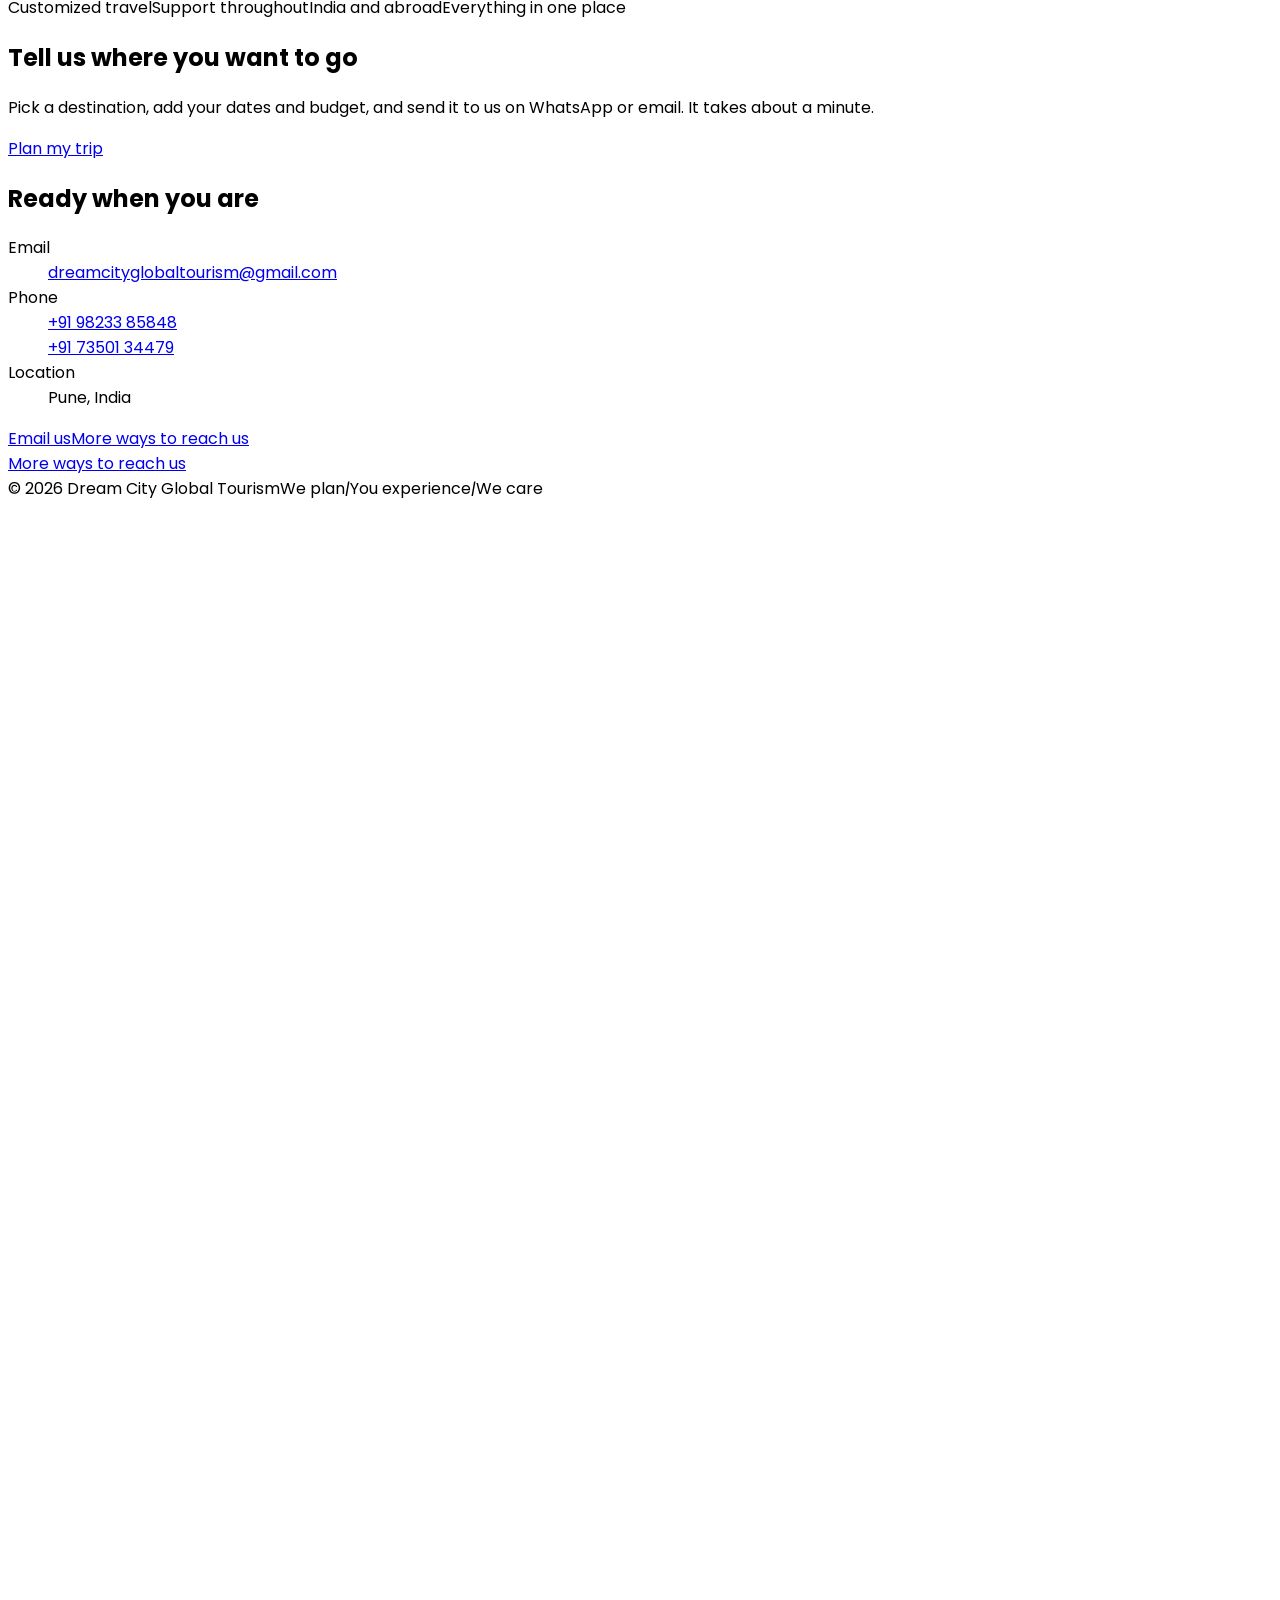
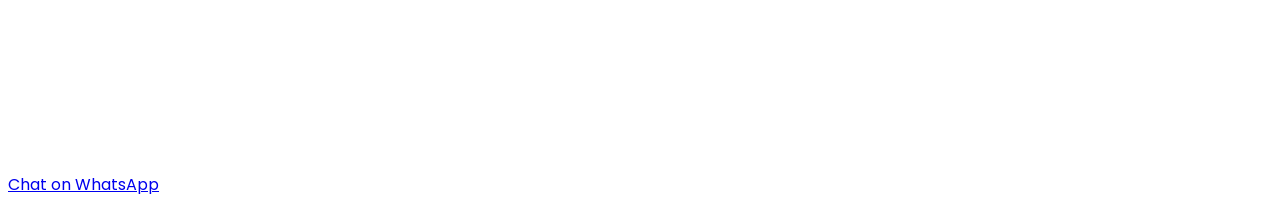
==== commit d81cf2cf: "Update print statement from 'Hello' to 'Goodbye'" ====
--- a/index.html
+++ b/index.html
@@ -2,915 +2,119 @@
 <html lang="en">
 <head>
 <meta charset="UTF-8">
-<meta name="viewport" content="width=device-width, initial-scale=1.0">
+<meta name="viewport" content="width=device-width, initial-scale=1">
+<title>Dream City Global Tourism | Tours, visas, flights and forex in Pune</title>
+<meta name="description" content="Domestic and international tours, flights, visa assistance, travel insurance and forex from one team in Pune.">
+<link rel="preconnect" href="https://fonts.googleapis.com"><link rel="preconnect" href="https://fonts.gstatic.com" crossorigin>
+<link href="https://fonts.googleapis.com/css2?family=Poppins:wght@500;700&display=swap" rel="stylesheet">
 <link rel="stylesheet" href="style.css">
-<title>Dream City Global Tourism | Travel Smarter</title>
-
-<link href="https://fonts.googleapis.com/css2?family=Poppins:wght@300;400;600;700&display=swap" rel="stylesheet">
-
-<style>
-/* ================= GLOBAL ================= */
-* { margin: 0; padding: 0; box-sizing: border-box; }
-html { scroll-behavior: smooth; }
-body { font-family: 'Poppins', sans-serif; background: #f8f9fb; color: #222; }
-a { text-decoration: none; color: inherit; }
-
-
-
-/* ================= BRANDING ================= */
-.site-brand {
-  position: absolute;
-  top: 10px;
-  left: 3.8%;
-  z-index: 100;
-  display: flex;
-  align-items: center;
-  gap: 14px;
-}
-
-.site-logo-link {
-  position: static;
-  display: block;
-}
-
-.site-logo {
-  width: 90px;
-  height: auto;
-  display: block;
-  object-fit: contain;
-  filter: drop-shadow(0 3px 8px rgba(0,0,0,0.28));
-  cursor: pointer;
-}
-
-.site-brand-name {
-  color: white;
-  font-size: 36px;
-  font-weight: 700;
-  white-space: nowrap;
-  text-shadow: 0 2px 8px rgba(0,0,0,0.3);
-}
-
-@media (max-width: 768px) {
-  .site-brand {
-    top: 15px;
-    left: 20px;
-    gap: 8px;
-  }
-
-  .site-logo {
-    width: 80px;
-  }
-
-  .site-brand-name {
-    font-size: 17px;
-    max-width: 180px;
-    white-space: normal;
-    line-height: 1.15;
-  }
-}
-
-/* ================= NAV ================= */
-nav {
-  position: absolute;
-  top: 40px;
-  left: 3.8%;
-  right: 3.8%;
-  display: flex;
-  align-items: center;
-  z-index: 10;
-}
-nav h1 { font-size: 30px; font-weight: 700; color: white; }
-nav ul {
-  list-style: none;
-  display: flex;
-  gap: 32px;
-  margin-left: auto;
-  color: white;
-}
-nav ul li a {
-  position: relative;
-  padding-bottom: 6px;
-}
-nav ul li a::after {
-  content: '';
-  position: absolute;
-  left: 0;
-  bottom: 0;
-  width: 0;
-  height: 2px;
-  background: #ffb703;
-  transition: width 0.3s;
-}
-nav ul li a:hover::after { width: 100%; }
-
-/* ================= HOME / HERO ================= */
-header {
-  min-height: 100vh;
-  position: relative;
-  color: white;
-  padding: 48px 10%;
-  display: flex;
-  align-items: center;
-  overflow: hidden;
-}
-
-/* Slideshow */
-.slideshow {
-  position: absolute;
-  inset: 0;
-  z-index: -1;
-}
-.slide {
-  position: absolute;
-  inset: 0;
-  background-size: cover;
-  background-position: center;
-  opacity: 0;
-  transition: opacity 1s ease;
-}
-.slide.active { opacity: 1; }
-
-.slideshow::after {
-  content: '';
-  position: absolute;
-  inset: 0;
-  background: linear-gradient(rgba(15, 32, 39, 0), rgba(15,32,39,0.85));
-}
-
-/* Hero Text */
-.hero {
-  max-width: 620px;
-}
-.hero h2 { font-size: 52px; margin-bottom: 22px; }
-.hero p { font-size: 18px; margin-bottom: 36px; }
-.hero button {
-  padding: 16px 34px;
-  background: #ffb703;
-  color: #0f2027;
-  border: none;
-  font-weight: 600;
-  border-radius: 8px;
-  cursor: pointer;
-  transition: transform 0.2s;
-}
-.hero button:hover { transform: scale(1.05); }
-
-/* Slider dots + timeline */
-.slider-controls {
-  position: absolute;
-  bottom: 36px;
-  left: 50%;
-  transform: translateX(-50%);
-  display: flex;
-  gap: 12px;
-  z-index: 10;
-}
-.dot {
-  width: 10px;
-  height: 10px;
-  border-radius: 50%;
-  background: rgba(255,255,255,0.4);
-  position: relative;
-  overflow: hidden;
-  cursor: pointer;
-}
-.dot.active { background: rgba(255,255,255,0.8); }
-.dot::after {
-  content: '';
-  position: absolute;
-  inset: 0;
-  width: 0;
-  background: #ffb703;
-}
-.dot.active::after {
-  animation: progress 5s linear forwards;
-}
-@keyframes progress {
-  from { width: 0; }
-  to { width: 100%; }
-}
-
-/* ================= SECTIONS ================= */
-section {
-  padding: 90px 10%;
-}
-.section-title {
-  text-align: center;
-  margin-bottom: 50px;
-}
-
-
-/* ================= ABOUT US ================= */
-
-.about-section {
-  background: #ffffff;
-}
-
-.about-content {
-  max-width: 1000px;
-  margin: auto;
-  display: grid;
-  grid-template-columns: 1.1fr 0.9fr;
-  gap: 50px;
-  align-items: center;
-}
-
-.about-text h3 {
-  font-size: 34px;
-  color: #0f2027;
-  margin-bottom: 18px;
-}
-
-.about-text h3 span {
-  color: #ffb703;
-}
-
-.about-text p {
-  color: #555;
-  line-height: 1.8;
-  margin-bottom: 16px;
-}
-
-.about-highlights {
-  display: grid;
-  grid-template-columns: repeat(2, 1fr);
-  gap: 15px;
-  margin-top: 25px;
-}
-
-.about-highlight {
-  background: #f8f9fb;
-  padding: 18px;
-  border-radius: 12px;
-  border-left: 4px solid #ffb703;
-}
-
-.about-highlight strong {
-  display: block;
-  color: #0f2027;
-  margin-bottom: 5px;
-}
-
-.about-highlight span {
-  font-size: 13px;
-  color: #666;
-}
-
-.about-image {
-  min-height: 390px;
-  border-radius: 18px;
-  background:
-    linear-gradient(rgba(15,32,39,.15), rgba(15,32,39,.25)),
-    url('https://images.unsplash.com/photo-1694716021376-d44da3f54e8a?q=80&w=688&auto=format&fit=crop&ixlib=rb-4.1.0&ixid=M3wxMjA3fDB8MHxwaG90by1wYWdlfHx8fGVufDB8fHx8fA%3D%3D')
-    center/cover;
-  box-shadow: 0 12px 30px rgba(0,0,0,.10);
-}
-
-@media (max-width: 768px) {
-  .about-content {
-    grid-template-columns: 1fr;
-    gap: 30px;
-  }
-
-  .about-image {
-    min-height: 280px;
-    order: -1;
-  }
-
-  .about-text h3 {
-    font-size: 28px;
-  }
-
-  .about-highlights {
-    grid-template-columns: 1fr;
-  }
-}
-
-/* ================= SERVICES ================= */
-.services {
-  display: grid;
-  grid-template-columns: repeat(auto-fit, minmax(260px, 1fr));
-  gap: 36px;
-}
-.card {
-  background: white;
-  padding: 28px;
-  border-radius: 16px;
-  box-shadow: 0 12px 30px rgba(0,0,0,0.08);
-  transition: transform 0.3s;
-}
-.card:hover { transform: translateY(-8px); }
-.card img {
-  width: 100%;
-  height: 180px;
-  object-fit: cover;
-  border-radius: 12px;
-  margin-bottom: 16px;
-}
-
-/* ================= TOURS ================= */
-.tours {
-  display: grid;
-  grid-template-columns: repeat(auto-fit, minmax(260px, 1fr));
-  gap: 36px;
-}
-
-/* ================= CONTACT ================= */
-.contact {
-  max-width: 600px;
-  margin: auto;
-  text-align: center;
-}
-
-.contact-card {
-  background: white;
-  padding: 40px;
-  border-radius: 16px;
-  box-shadow: 0 12px 30px rgba(0,0,0,0.08);
-  max-width: 600px;
-  margin: auto;
-  text-align: center;
-}
-.contact-item { margin-bottom: 20px; }
-.contact-item span { font-weight: 700; color: #ffb703; display: block; font-size: 14px; text-transform: uppercase; letter-spacing: 1px; margin-bottom: 5px; }
-.contact-item p { font-size: 18px; color: #333; font-weight: 600; }
-.contact-cta { margin-top: 30px; border-top: 1px solid #eee; padding-top: 30px; }
-.contact-cta p { font-size: 14px; color: #666; margin-bottom: 20px; }
-.contact-btn { display: inline-block; padding: 14px 30px; background: #0f2027; color: white; border-radius: 8px; font-weight: 600; transition: background 0.3s; }
-.contact-btn:hover { background: #ffb703; color: #0f2027; }
-
-
-/* ================= ENQUIRY FORM ================= */
-.enquiry-section{background:#f1f4f6}.enquiry-wrap{max-width:900px;margin:auto}.enquiry-form{background:white;padding:40px;border-radius:16px;box-shadow:0 12px 30px rgba(0,0,0,.08);text-align:left}.form-grid{display:grid;grid-template-columns:repeat(2,1fr);gap:20px}.form-group{display:flex;flex-direction:column}.form-group.full{grid-column:1/-1}.form-group label{font-size:14px;font-weight:600;margin-bottom:8px;color:#0f2027}.form-group input,.form-group select,.form-group textarea{width:100%;padding:13px 14px;border:1px solid #ddd;border-radius:8px;font-family:Poppins,sans-serif;font-size:14px;outline:none}.form-group input:focus,.form-group select:focus,.form-group textarea:focus{border-color:#ffb703;box-shadow:0 0 0 3px rgba(255,183,3,.12)}.form-group textarea{min-height:120px;resize:vertical}.enquiry-submit{display:block;margin:28px auto 0;padding:14px 34px;border:none;border-radius:8px;background:#ffb703;color:#0f2027;font-family:Poppins,sans-serif;font-weight:700;cursor:pointer}.enquiry-submit:hover{transform:translateY(-2px);box-shadow:0 6px 18px rgba(255,183,3,.35)}.enquiry-note{text-align:center;color:#666;font-size:13px;margin-top:14px}@media(max-width:768px){.enquiry-form{padding:25px 20px}.form-grid{grid-template-columns:1fr}.form-group.full{grid-column:auto}}
-
-/* ================= TRAVEL ENQUIRY ================= */
-
-.enquiry-section {
-  background: #f1f4f6;
-}
-
-.google-form-window {
-  width: 100%;
-  max-width: 850px;
-  height: 850px;
-  margin: auto;
-  background: white;
-  border-radius: 18px;
-  overflow: hidden;
-  box-shadow: 0 12px 30px rgba(0,0,0,0.10);
-  border: 1px solid #e5e5e5;
-}
-
-.google-form-window iframe {
-  width: 100%;
-  height: 100%;
-  border: none;
-  display: block;
-}
-
-@media (max-width: 768px) {
-  .google-form-window {
-    height: 900px;
-    border-radius: 12px;
-  }
-}
-
-/* ================= POPUP STYLES ================= */
-.popup-overlay {
-  position: fixed;
-  top: 0;
-  left: 0;
-  width: 100%;
-  height: 100%;
-  background: rgba(15, 32, 39, 0.8);
-  display: flex;
-  align-items: center;
-  justify-content: center;
-  z-index: 9999;
-  opacity: 0;
-  visibility: hidden;
-  transition: opacity 0.4s ease, visibility 0.4s ease;
-}
-.popup-overlay.show {
-  opacity: 1;
-  visibility: visible;
-}
-.popup-content {
-  background: white;
-  padding: 40px 30px;
-  border-radius: 16px;
-  text-align: center;
-  max-width: 450px;
-  width: 90%;
-  position: relative;
-  box-shadow: 0 20px 50px rgba(0,0,0,0.3);
-  transform: translateY(30px) scale(0.95);
-  transition: transform 0.4s cubic-bezier(0.175, 0.885, 0.32, 1.275);
-}
-.popup-overlay.show .popup-content {
-  transform: translateY(0) scale(1);
-}
-.close-popup {
-  position: absolute;
-  top: 15px;
-  right: 20px;
-  font-size: 28px;
-  line-height: 1;
-  color: #999;
-  cursor: pointer;
-  transition: color 0.3s;
-}
-.close-popup:hover { color: #e63946; }
-.popup-content h2 { font-size: 28px; color: #0f2027; margin-bottom: 10px; }
-.popup-content h2 span { color: #e63946; display: block; font-size: 32px; }
-.popup-content p { font-size: 15px; color: #555; margin-bottom: 25px; line-height: 1.6; }
-.popup-btn {
-  display: inline-block;
-  padding: 14px 30px;
-  background: #ffb703;
-  color: #0f2027;
-  text-decoration: none;
-  font-weight: 700;
-  border-radius: 8px;
-  transition: transform 0.2s, box-shadow 0.2s;
-}
-.popup-btn:hover {
-  transform: translateY(-2px);
-  box-shadow: 0 5px 15px rgba(255, 183, 3, 0.4);
-}
-
-/* ================= RESPONSIVE ================= */
-@media (max-width: 768px) {
-  nav ul { display: none; }
-  .hero h2 { font-size: 38px; }
-}
-
-
-/* Hide hamburger by default (Desktop) */
-.menu-toggle {
-  display: none;
-  flex-direction: column;
-  gap: 5px;
-  cursor: pointer;
-  z-index: 101;
-}
-
-.menu-toggle span {
-  width: 25px;
-  height: 3px;
-  background: white;
-  border-radius: 2px;
-}
-
-/* Mobile Styles */
-@media (max-width: 768px) {
-  .menu-toggle {
-    display: flex; /* Show only on mobile */
-    position: absolute;
-    right: 20px;
-    top: 10px;
-  }
-
-  nav ul {
-    display: none; /* Hide standard menu */
-    flex-direction: column;
-    position: absolute;
-    top: 60px;
-    right: 0;
-    background: rgba(15, 32, 39, 0.95);
-    width: 200px;
-    padding: 20px;
-    border-radius: 8px;
-    text-align: right;
-  }
-
-  /* When 'active' class is added via JS, show the menu */
-  nav ul.active {
-    display: flex;
-  }
-}
-
-
-
-
-
-</style>
 </head>
-
 <body>
 
-<header id="home">
+<header class="top"><div class="bar">
+  <a class="brand" href="index.html"><img src="DCGT_Logo_.png" alt="" width="50" height="42"><span><b>Dream City</b><small>Global Tourism</small></span></a>
+  <input type="checkbox" id="nt" hidden><label for="nt" class="burger" aria-label="Menu"><i></i></label>
+  <nav>
+    <a href="index.html#services">Services</a><a href="index.html#about">About</a><a href="tours.html">Tours</a><a href="contact.html">Contact</a>
+    <a class="btn gold" href="enquiry.html">Enquire</a>
+  </nav>
+</div></header>
 
-  <div class="site-brand">
-    <a href="#home" class="site-logo-link" aria-label="Dream City Global Tourism Home">
-      <img src="DCGT Logo_.png" alt="DCGT Dream City Global Tourism" class="site-logo">
-    </a>
-    <div class="site-brand-name">Dream City Global Tourism</div>
+<section class="hero">
+  <div class="photo" role="img" aria-label="Travel destinations">
+    <i data-cap="Browse all tour packages" data-href="tours.html" style="background-image:url('https://images.unsplash.com/photo-1593693411515-c20261bcad6e?q=80&w=1600&auto=format&fit=crop')"></i>
+    <i data-cap="Ladakh, from ₹19,799" data-href="package-details.html?id=ladakh" style="background-image:url('https://images.unsplash.com/photo-1619837374214-f5b9eb80876d?q=80&w=1600&auto=format&fit=crop')"></i>
+    <i data-cap="Kashmir, from ₹13,099" data-href="package-details.html?id=kashmir" style="background-image:url('https://plus.unsplash.com/premium_photo-1697730150003-26a1d469adb4?q=80&w=1600&auto=format&fit=crop')"></i>
+    <i data-cap="Browse all tour packages" data-href="tours.html" style="background-image:url('https://images.unsplash.com/flagged/photo-1559717201-fbb671ff56b7?q=80&w=1600&auto=format&fit=crop')"></i>
+    <i data-cap="Singapore, from ₹55,000" data-href="package-details.html?id=singapore" style="background-image:url('https://images.unsplash.com/photo-1574227492706-f65b24c3688a?q=80&w=1600&auto=format&fit=crop')"></i>
+    <i data-cap="Himachal, from ₹15,500" data-href="package-details.html?id=himachal" style="background-image:url('https://images.unsplash.com/photo-1605649487212-47bdab064df7?q=80&w=1600&auto=format&fit=crop')"></i>
+    </div>
+  <div class="wrap hero-in">
+    <a class="sticker" href="package-details.html?id=dubai">Dubai from $429, fixed departure every Friday</a>
+    <h1>Pack your bags. We’ll sort the rest.</h1>
+    <p>Tours, flights, visas, insurance and forex from one friendly team in Pune.</p>
+    <div class="cta"><a class="btn gold" href="tours.html">See tour packages</a><a class="btn ghost" href="tel:+919823385848">Call +91 98233 85848</a></div>
   </div>
+  <svg class="badge" viewBox="0 0 120 120" aria-hidden="true"><defs><path id="c" d="M60 60m-47 0a47 47 0 1 1 94 0a47 47 0 1 1-94 0"/></defs><circle cx="60" cy="60" r="59" fill="#FFC107"/><text><textPath href="#c" textLength="292" lengthAdjust="spacing">WE PLAN • YOU EXPERIENCE • WE CARE •</textPath></text><path fill="#0D2B4E" transform="translate(40 40) scale(.62)" d="M58 6 40 24 12 16l-4 4 22 12-10 12-10-2-3 4 11 6 6 10 4-4-2-10 10-10 12 20 4-4-6-26 12-16z"/></svg>
+  <svg class="plane" viewBox="0 0 64 64" aria-hidden="true"><path fill="#FFC107" d="M58 6 40 24 12 16l-4 4 22 12-10 12-10-2-3 4 11 6 6 10 4-4-2-10 10-10 12 20 4-4-6-26 12-16z"/></svg>
+  <div class="ctl"><a class="cap" href="tours.html"></a><div class="dots"></div></div>
+  <svg class="wave" viewBox="0 0 1440 110" preserveAspectRatio="none" aria-hidden="true"><path fill="#C89D45" d="M-100 55C140 5 380 105 620 55S1100 5 1340 55S1500 70 1540 55V110H-100Z"/><path fill="#fff" d="M0 80C260 30 520 120 780 75S1230 35 1440 80V110H0Z"/></svg>
+</section>
 
+<section class="sec" id="tours">
+  <svg class="cloud" style="top:60px;--d:70s;--s:1" viewBox="0 0 120 60" aria-hidden="true"><g fill="#e6eef9"><circle cx="35" cy="38" r="20"/><circle cx="62" cy="28" r="26"/><circle cx="90" cy="38" r="20"/><rect x="35" y="38" width="55" height="20"/></g></svg><svg class="cloud" style="top:300px;--d:95s;--s:.7" viewBox="0 0 120 60" aria-hidden="true"><g fill="#e6eef9"><circle cx="35" cy="38" r="20"/><circle cx="62" cy="28" r="26"/><circle cx="90" cy="38" r="20"/><rect x="35" y="38" width="55" height="20"/></g></svg><svg class="cloud" style="top:520px;--d:60s;--s:1.2" viewBox="0 0 120 60" aria-hidden="true"><g fill="#e6eef9"><circle cx="35" cy="38" r="20"/><circle cx="62" cy="28" r="26"/><circle cx="90" cy="38" r="20"/><rect x="35" y="38" width="55" height="20"/></g></svg>
+  <div class="wrap">
+    <div class="sec-head"><span class="spark" style="left:250px;top:-8px">✦</span><span class="spark" style="left:330px;top:34px;animation-delay:-.8s;font-size:16px">✦</span><span class="spark" style="left:200px;top:46px;animation-delay:-1.6s;font-size:14px">✦</span><h2>Where to next?</h2><p>Starting prices. Every trip can be adjusted to your dates and budget.</p></div>
+    <div class="pnav"><button data-d="-1" aria-label="Previous">‹</button><button data-d="1" aria-label="Next">›</button></div>
+  </div>
+  <div class="trail"><svg class="flight" viewBox="0 0 1600 480" preserveAspectRatio="xMidYMid slice" aria-hidden="true"><path id="fp" fill="none" stroke="#C89D45" stroke-width="3" stroke-linecap="round" stroke-dasharray="2 14" d="M-20 300C200 120 420 420 700 250S1150 90 1380 230 1560 330 1640 200"/><g><animateMotion dur="16s" repeatCount="indefinite" rotate="auto"><mpath href="#fp"/></animateMotion><g transform="rotate(45) translate(-22 -22) scale(.7)"><path fill="#FFC107" stroke="#0D2B4E" stroke-width="2.5" stroke-linejoin="round" d="M58 6 40 24 12 16l-4 4 22 12-10 12-10-2-3 4 11 6 6 10 4-4-2-10 10-10 12 20 4-4-6-26 12-16z"/></g></g></svg>
+  <div class="posts">
+    <a class="post" href="package-details.html?id=ladakh"><img src="https://images.unsplash.com/photo-1619837374214-f5b9eb80876d?q=80&w=687&auto=format&fit=crop" alt="Ladakh" loading="lazy"><b><small>from</small>₹19,799</b><div><h3>Ladakh</h3><p>6 days / 5 nights</p></div></a>
+    <a class="post" href="package-details.html?id=kashmir"><img src="https://plus.unsplash.com/premium_photo-1697730150003-26a1d469adb4?q=80&w=1074&auto=format&fit=crop" alt="Kashmir" loading="lazy"><b><small>from</small>₹13,099</b><div><h3>Kashmir</h3><p>6 days / 5 nights</p></div></a>
+    <a class="post" href="package-details.html?id=himachal"><img src="https://www.himachal.exploreindia.in/wordpress/wp-content/uploads/2013/05/hp1.jpg" alt="Himachal" loading="lazy"><b><small>from</small>₹15,500</b><div><h3>Himachal</h3><p>6 days / 5 nights</p></div></a>
+    <a class="post" href="package-details.html?id=kerala"><img src="https://encrypted-tbn0.gstatic.com/images?q=tbn:ANd9GcSFhlZxrGIPuE94kC3-lU2r02ztt5AuWHCc-g&s" alt="Kerala" loading="lazy"><b><small>from</small>₹11,920</b><div><h3>Kerala</h3><p>5 days / 4 nights</p></div></a>
+    <a class="post" href="package-details.html?id=shrilanka"><img src="https://media.cntravellerme.com/photos/64d0bd05b661e4b5f9cf240c/16:9/w_4928,h_2772,c_limit/1288609237" alt="Sri Lanka" loading="lazy"><b><small>from</small>₹37,999</b><div><h3>Sri Lanka</h3><p>6 days / 5 nights</p></div></a>
+    <a class="post" href="package-details.html?id=dubai"><img src="https://t3.ftcdn.net/jpg/02/80/77/38/360_F_280773846_J1En85VylkBFv3OFATtNahEEGZPCApMK.jpg" alt="Dubai" loading="lazy"><b><small>from</small>$429</b><div><h3>Dubai</h3><p>6 days / 5 nights</p></div></a>
+    <a class="post" href="package-details.html?id=bali"><img src="https://t4.ftcdn.net/jpg/02/70/88/09/360_F_270880962_TseSIvxgpcgxqzTA1tXO83gjjH434BHO.jpg" alt="Bali" loading="lazy"><b><small>from</small>₹39,999</b><div><h3>Bali</h3><p>5 days / 4 nights</p></div></a>
+    <a class="post" href="package-details.html?id=singapore"><img src="https://images.unsplash.com/photo-1574227492706-f65b24c3688a?q=80&w=1332&auto=format&fit=crop&ixlib=rb-4.1.0&ixid=M3wxMjA3fDB8MHxwaG90by1wYWdlfHx8fGVufDB8fHx8fA%3D%3D" alt="Singapore" loading="lazy"><b><small>from</small>₹55,000</b><div><h3>Singapore</h3><p>6 days / 5 nights</p></div></a>
+    </div></div>
+  <div class="wrap"><p class="more"><a class="link" href="tours.html">See all tours</a></p></div>
+</section>
 
-  <div class="slideshow">
-    <div class="slide active" style="background-image:url('https://images.unsplash.com/photo-1593693411515-c20261bcad6e?q=80&w=1169&auto=format&fit=crop')"></div>
-    <div class="slide" style="background-image:url('https://images.unsplash.com/flagged/photo-1559717201-fbb671ff56b7?q=80&w=1171&auto=format&fit=crop')"></div>
-    <div class="slide" style="background-image:url('https://images.unsplash.com/photo-1658891283935-fc955a7ebd66?q=80&w=1170&auto=format&fit=crop')"></div>
-  </div>
+<section class="sec band photo-bg up" style="--img:url('https://images.unsplash.com/photo-1619837374214-f5b9eb80876d?q=80&w=1600&auto=format&fit=crop')">
+  <div class="wrap"><h2>Not sure where to go?</h2><p>Tell us your budget and dates. We’ll suggest a trip and plan every part of it.</p><a class="btn gold" href="enquiry.html">Tell us your plan</a></div>
+</section>
 
-  <nav>
-    
-    <ul>
-      <li><a href="#home">Home</a></li>
-      <li><a href="#services">Services</a></li>
-      <li><a href="#about">About Us</a></li>
-      <li><a href="tours.html">Tours</a></li> 
-      <li><a href="#enquiry">Enquiry</a></li>
-      <li><a href="#contact">Contact</a></li>
-    </ul>
-  </nav>
-
-
-
-
-<nav>
-  
-  
-  <div class="menu-toggle" id="mobile-menu">
-    <span></span>
-    <span></span>
-    <span></span>
-  </div>
-
-  <ul id="nav-list">
-    <li><a href="#home">Home</a></li>
-    <li><a href="#services">Services</a></li>
-    <li><a href="#about">About Us</a></li>
-    <li><a href="tours.html">Tours</a></li> 
-    <li><a href="#enquiry">Enquiry</a></li>
-      <li><a href="#contact">Contact</a></li>
-  </ul>
-</nav>
-
-
-
-
-
-
-
-
-
-
-
-
-
-
-
-  <div class="hero">
-    <h2>Explore the World With Confidence</h2>
-    <p>International & domestic tours, customized travel plans, visa assistance and insurance.</p>
-    <button onclick="location.href='tours.html'">Plan Your Trip</button>
-  </div>
-
-  <div class="slider-controls">
-    <div class="dot active" data-slide="0"></div>
-    <div class="dot" data-slide="1"></div>
-    <div class="dot" data-slide="2"></div>
-  </div>
-</header>
-
-<section id="services">
-  <div class="section-title">
-    <h3>Our Services</h3>
-    <p>Everything you need for a smooth travel experience</p>
-  </div>
-
-  <div class="services">
-
-    <div class="card">
-      <img src="https://images.unsplash.com/photo-1576606970009-7ddc4229ced7?q=80&w=687&auto=format&fit=crop&ixlib=rb-4.1.0&ixid=M3wxMjA3fDB8MHxwaG90by1wYWdlfHx8fGVufDB8fHx8fA%3D%3D" alt="International Tours">
-      <h4>International Tours</h4>
-      <p>
-        Well-planned international trips with flights, hotels,
-        sightseeing, and complete travel support.
-      </p>
-    </div>
-
-    <div class="card">
-      <img src="https://images.unsplash.com/photo-1598434192043-71111c1b3f41?q=80&w=735&auto=format&fit=crop&ixlib=rb-4.1.0&ixid=M3wxMjA3fDB8MHxwaG90by1wYWdlfHx8fGVufDB8fHx8fA%3D%3D" alt="Domestic Tours">
-      <h4>Domestic Tours</h4>
-      <p>
-        Comfortable and curated travel experiences across
-        popular destinations in India.
-      </p>
-    </div>
-
-    <div class="card">
-      <img src="https://images.unsplash.com/photo-1588979355313-6711a095465f?q=80&w=672&auto=format&fit=crop&ixlib=rb-4.1.0&ixid=M3wxMjA3fDB8MHxwaG90by1wYWdlfHx8fGVufDB8fHx8fA%3D%3D" alt="Customized Tours">
-      <h4>Customized Tours</h4>
-      <p>
-        Personalized travel plans designed around your
-        budget, schedule, and preferences.
-      </p>
-    </div>
-
-    <div class="card">
-      <img src="https://cdn.prod.website-files.com/64b351c1d4e691cd90ad3d8f/68cc66d7bc62b01a6e5ba6d2_Travel%20Insurance%20for%20Canadians%20Everything%20You%20Need%20to%20Know%20Before%20Your%20Next%20Trip-min.png" alt="Travel Insurance">
-      <h4>Travel Insurance</h4>
-      <p>
-        Travel insurance coverage for medical emergencies,
-        cancellations, and unexpected situations.
-      </p>
-    </div>
-
-    <div class="card">
-      <img src="https://encrypted-tbn0.gstatic.com/images?q=tbn:ANd9GcRMqbX-MGCnHQxnpMSYGZD5OFrVAhYJ62ae6sgO4tHNB3BuqV1aRZqa9-EE&s=10" alt="Visa Assistance">
-      <h4>Visa Assistance</h4>
-      <p>
-        Complete visa support including documentation,
-        application filing, and guidance.
-      </p>
-    </div>
-
-     <div class="card">
-      <img src="https://productimages.withfloats.com/serviceimages/tile/66e04db7fb564407d5b4b299Flight-Tickets-Rule" alt="Flight Booking">
-      <h4>Flight Booking</h4>
-      <p>
-        Convenient flight booking services with competitive prices and flexible options.
-      </p>
-    </div>
-
-     <div class="card">
-      <img src="https://www.relimoney.com/assets/img/rates-banner.png" alt="Forex">
-      <h4>Forex (Currency Exchange) </h4>
-      <p>
-        Seamless currency exchange services for a smooth travel experience.
-      </p>
-    </div>
-
+<section class="sec" id="services">
+  <div class="wrap">
+    <div class="sec-head"><h2>One team, every part of the trip</h2><p>Book one service or the whole journey. You deal with the same people either way.</p></div>
+    <div class="tiles">
+      <a class="tile" href="enquiry.html"><i>🌏</i><h3>International tours</h3><p>Flights, hotels, sightseeing and support from start to finish.</p></a>
+      <a class="tile" href="enquiry.html"><i>🏔️</i><h3>Domestic tours</h3><p>Comfortable, curated trips across popular destinations in India.</p></a>
+      <a class="tile" href="enquiry.html"><i>🧭</i><h3>Customized tours</h3><p>Itineraries built around your budget, schedule and preferences.</p></a>
+      <a class="tile" href="enquiry.html"><i>✈️</i><h3>Flight booking</h3><p>Competitive fares with flexible options.</p></a>
+      <a class="tile" href="enquiry.html"><i>🛂</i><h3>Visa assistance</h3><p>Documentation, application filing and guidance.</p></a>
+      <a class="tile" href="enquiry.html"><i>🛡️</i><h3>Travel insurance</h3><p>Cover for medical emergencies, cancellations and the unexpected.</p></a>
+      <a class="tile" href="enquiry.html"><i>💱</i><h3>Forex</h3><p>Currency exchange sorted before you fly.</p></a>
+      <a class="tile" href="enquiry.html"><i>💬</i><h3>Something else?</h3><p>Ask us. If it helps your trip, we can probably arrange it.</p></a>
+      </div>
   </div>
 </section>
 
-
-<!-- ================= ABOUT US ================= -->
-<section id="about" class="about-section">
-
-  <div class="section-title">
-    <h3>About Us</h3>
-    <p>Your journey starts with the right travel partner</p>
-  </div>
-
-  <div class="about-content">
-
-    <div class="about-text">
-      <h3>Travel Better With <span>Dream City Global Tourism</span></h3>
-
-      <p>
-        At Dream City Global Tourism, we believe that exploring the world should be affordable for everyone, 
-        regardless of their budget. We have built our reputation on unwavering trust, exceptional service, 
-        and honoring our commitments to every traveler we assist.
-      </p>
-
-      <p>
-        From domestic and international getaways to custom itineraries, 
-        flights, visas, insurance, and forex, 
-        we offer a complete suite of travel services under one roof.
-      </p>
-
-      <p>
-        Whether you know exactly where you want to go or need inspiration, 
-        the DCGT team is dedicated to providing reliable, 
-        stress-free travel planning you can count on.
-      </p>
-
-      <div class="about-highlights">
-
-        <div class="about-highlight">
-          <strong>Customized Travel</strong>
-          <span>Trips designed around your needs and schedule.</span>
-        </div>
-
-        <div class="about-highlight">
-          <strong>Complete Support</strong>
-          <span>Travel assistance from planning to your journey.</span>
-        </div>
-
-        <div class="about-highlight">
-          <strong>Domestic & International</strong>
-          <span>Explore destinations in India and around the world.</span>
-        </div>
-
-        <div class="about-highlight">
-          <strong>Travel Made Simple</strong>
-          <span>One place for your essential travel services.</span>
-        </div>
-
-      </div>
+<section class="sec" id="about" style="background:var(--paper)">
+  <div class="wrap about">
+    <div class="collage">
+      <div class="pol"><img src="https://images.unsplash.com/photo-1694716021376-d44da3f54e8a?q=80&w=688&auto=format&fit=crop" alt="Travellers" loading="lazy"><span>Our travellers</span></div>
+      <div class="pol"><img src="https://plus.unsplash.com/premium_photo-1697730150003-26a1d469adb4?q=80&w=1074&auto=format&fit=crop" alt="Kashmir" loading="lazy"><span>Kashmir</span></div>
+      <div class="pol"><img src="https://images.unsplash.com/photo-1574227492706-f65b24c3688a?q=80&w=1332&auto=format&fit=crop&ixlib=rb-4.1.0&ixid=M3wxMjA3fDB8MHxwaG90by1wYWdlfHx8fGVufDB8fHx8fA%3D%3D" alt="Singapore" loading="lazy"><span>Singapore</span></div>
     </div>
-
-    <div class="about-image"></div>
-
-  </div>
-
-</section>
-
-<section id="tours">
-  <div class="section-title">
-    <h3>Popular Tours</h3>
-    <p>Handpicked destinations loved by our travelers</p>
-  </div>
-
-  <div class="tours">
-
-    <div class="card">
-      <img src="https://encrypted-tbn0.gstatic.com/images?q=tbn:ANd9GcQPnIdO5jAtavyJIJkOphv6tLSn7-A1Miz0jBsFPLcJMxbozezp51Mt1UdN&s=10" alt="Ladakh Tour">
-      <h4>Ladakh</h4>
-      <p>
-        Stunning landscapes, vibrant culture,
-        and unforgettable experiences.
-      </p>
-    </div>
-
-    <div class="card">
-      <img src="https://plus.unsplash.com/premium_photo-1697730150003-26a1d469adb4?q=80&w=1074&auto=format&fit=crop&ixlib=rb-4.1.0&ixid=M3wxMjA3fDB8MHxwaG90by1wYWdlfHx8fGVufDB8fHx8fA%3D%3D" alt="Kashmir Tour">
-      <h4>Kashmir</h4>
-      <p>
-        Paradise on Earth with breathtaking views,
-        serene lakes, and rich culture.
-      </p>
-    </div>
-
-    <div class="card">
-      <img src="https://images.unsplash.com/photo-1605649487212-47bdab064df7?q=80&w=1170&auto=format&fit=crop&ixlib=rb-4.1.0&ixid=M3wxMjA3fDB8MHxwaG90by1wYWdlfHx8fGVufDB8fHx8fA%3D%3D" alt="Himachal Tour">
-      <h4>Himachal</h4>
-      <p>
-        Stunning landscapes, vibrant culture,
-        and unforgettable experiences.
-      </p>
-    </div>
-
-    <div class="card">
-      <img src="https://www.distinctdestinations.in/DistinctDestinationsBackEndImg/BlogImage/sri-lanka-an-11-day-journey-through-culture-nature-and-heritage-L-distinctdestinations.jpg" alt="Shri Lanka Tour">
-      <h4>Shri Lanka</h4>
-      <p>
-        Tropical paradise with rich culture,
-        stunning beaches, and vibrant wildlife.
-      </p>
-    </div>
-
-  </div>
-</section>
-
-
-
-
-<!-- ================= TRAVEL ENQUIRY ================= -->
-<section id="enquiry" class="enquiry-section">
-
-  <div class="section-title">
-    <h3>Travel Enquiry</h3>
-    <p>Fill out the form below and our team will get back to you.</p>
-  </div>
-
-  <div class="google-form-window">
-    <iframe
-      src="https://docs.google.com/forms/d/e/1FAIpQLSfQBNEQ2X4pT_370mtvLVgzB-SiECL6Misofv4vfcr_ExVjhg/viewform?embedded=true"
-      title="Travel Enquiry Form"
-      loading="lazy"
-      frameborder="0"
-      marginheight="0"
-      marginwidth="0"
-    >
-      Loading enquiry form…
-    </iframe>
-  </div>
-
-</section>
-
-<section id="contact">
-  <div class="section-title">
-    <h3>Contact Us</h3>
-    <p>Let’s plan your next journey together</p>
-  </div>
-
-  <div class="contact-card">
-    <div class="contact-item">
-      <span>Email</span>
-      <p>dreamcityglobaltourism@gmail.com</p>
-    </div>
-
-    <div class="contact-item">
-      <span>Phone</span>
-      <p>+91 98233 85848</p>
-      <p>+91 73501 34479</p>
-    </div>
-
-    <div class="contact-item">
-      <span>Location</span>
-      <p>Pune, India</p>
-    </div>
-
-    <div class="contact-cta">
-      <p>
-        Have a destination in mind or need help choosing one?
-        Get in touch and our team will assist you with everything.
-      </p>
-      <a href="mailto:dreamcityglobaltourism@gmail.com" class="contact-btn">
-        Get in Touch
-      </a>
+    <div>
+      <h2>Travel should be affordable, whatever your budget</h2>
+      <p>We have built our name on trust, good service and keeping our word to every traveller we help.</p>
+      <p>Whether you know exactly where you want to go or need ideas, the DCGT team plans it so you don’t have to worry about it.</p>
+      <div class="chips"><span>Customized travel</span><span>Support throughout</span><span>India and abroad</span><span>Everything in one place</span></div>
     </div>
   </div>
 </section>
 
-<footer style="background: #0f2027; color: white; padding: 40px 10%; text-align: center;">
-  <p>&copy; 2026 Dream City Global Tourism. Travel with confidence.</p>
-</footer>
+<section class="sec enq photo-bg up" id="enquiry" style="--img:url('https://images.unsplash.com/photo-1574227492706-f65b24c3688a?q=80&w=1600&auto=format&fit=crop')">
+  <div class="wrap"><div class="sec-head"><h2>Tell us where you want to go</h2><p>Pick a destination, add your dates and budget, and send it to us on WhatsApp or email. It takes about a minute.</p></div><a class="btn gold" href="enquiry.html">Plan my trip</a></div>
+</section>
 
-<div class="popup-overlay" id="promo-popup">
-  <div class="popup-content">
-    <span class="close-popup" id="close-popup">&times;</span>
-    <h2><span>Biggest Sale</span> of the Year!</h2>
-    <p>Book now with us and get exclusive discounted coupons for your upcoming dream vacation.</p>
-    <a href="tours.html" class="popup-btn">Get Discounted Coupons</a>
+<section class="sec contact photo-bg up" id="contact" style="--img:url('https://plus.unsplash.com/premium_photo-1697730150003-26a1d469adb4?q=80&w=1600&auto=format&fit=crop')">
+  <div class="wrap">
+    <h2>Ready when you are</h2>
+    <dl>
+      <div><dt>Email</dt><dd><a href="mailto:dreamcityglobaltourism@gmail.com">dreamcityglobaltourism@gmail.com</a></dd></div>
+      <div><dt>Phone</dt><dd><a href="tel:+919823385848">+91 98233 85848</a><br><a href="tel:+917350134479">+91 73501 34479</a></dd></div>
+      <div><dt>Location</dt><dd>Pune, India</dd></div>
+    </dl>
+    <div class="cta" style="justify-content:center"><div class="cta" style="justify-content:center"><a class="btn gold" href="mailto:dreamcityglobaltourism@gmail.com">Email us</a><a class="btn ghost" href="contact.html">More ways to reach us</a></div><a class="btn ghost" href="contact.html">More ways to reach us</a></div>
   </div>
-</div>
+</section>
 
-<script>
-/* ================= SLIDER LOGIC ================= */
-const slides = document.querySelectorAll('.slide');
-const dots = document.querySelectorAll('.dot');
-let current = 0;
-let interval = setInterval(nextSlide, 5000);
-
-function showSlide(i) {
-  slides.forEach(s => s.classList.remove('active'));
-  dots.forEach(d => d.classList.remove('active'));
-  slides[i].classList.add('active');
-  dots[i].classList.add('active');
-  current = i;
-  reset();
-}
-function nextSlide() {
-  showSlide((current + 1) % slides.length);
-}
-function reset() {
-  clearInterval(interval);
-  interval = setInterval(nextSlide, 5000);
-}
-dots.forEach(d => d.onclick = () => showSlide(+d.dataset.slide));
-
-/* Swipe support */
-let startX = 0;
-document.querySelector('.slideshow').addEventListener('touchstart', e => {
-  startX = e.touches[0].clientX;
-},{passive:true});
-document.querySelector('.slideshow').addEventListener('touchend', e => {
-  let endX = e.changedTouches[0].clientX;
-  if (startX - endX > 50) nextSlide();
-  if (endX - startX > 50) showSlide((current - 1 + slides.length) % slides.length);
-},{passive:true});
-
-/* ================= POPUP LOGIC ================= */
-const popup = document.getElementById('promo-popup');
-const closeBtn = document.getElementById('close-popup');
-
-// Show popup after 1.5 seconds of page load
-window.addEventListener('load', () => {
-  setTimeout(() => {
-    popup.classList.add('show');
-  }, 1500);
-});
-
-// Close popup on 'X' click
-closeBtn.addEventListener('click', () => {
-  popup.classList.remove('show');
-});
-
-// Close popup if user clicks outside the white box
-window.addEventListener('click', (e) => {
-  if (e.target === popup) {
-    popup.classList.remove('show');
-  }
-});
-</script>
-
-
-
-
-
-
-<script>
-const menuToggle = document.getElementById('mobile-menu');
-const navList = document.getElementById('nav-list');
-
-menuToggle.addEventListener('click', () => {
-  navList.classList.toggle('active');
-});
-
-// Close the menu automatically when a link is clicked
-document.querySelectorAll('#nav-list a').forEach(link => {
-  link.addEventListener('click', () => {
-    navList.classList.remove('active');
-  });
-});
-</script>
-
+<footer class="foot"><div class="wrap foot-in"><span>&copy; 2026 Dream City Global Tourism</span><span>We plan<i>|</i>You experience<i>|</i>We care</span></div></footer>
+<a class="wa" href="https://wa.me/919823385848?text=Hi%20Dream%20City%2C%20I%27d%20like%20to%20plan%20a%20trip" target="_blank" rel="noopener" aria-label="Chat on WhatsApp"><svg viewBox="0 0 24 24" fill="#fff" aria-hidden="true"><path d="M4 3h16a2 2 0 0 1 2 2v11a2 2 0 0 1-2 2H9l-5 4v-4a2 2 0 0 1-2-2V5a2 2 0 0 1 2-2z"/></svg><span>Chat on WhatsApp</span></a>
+<script src="site.js" defer></script>
 </body>
 </html>
